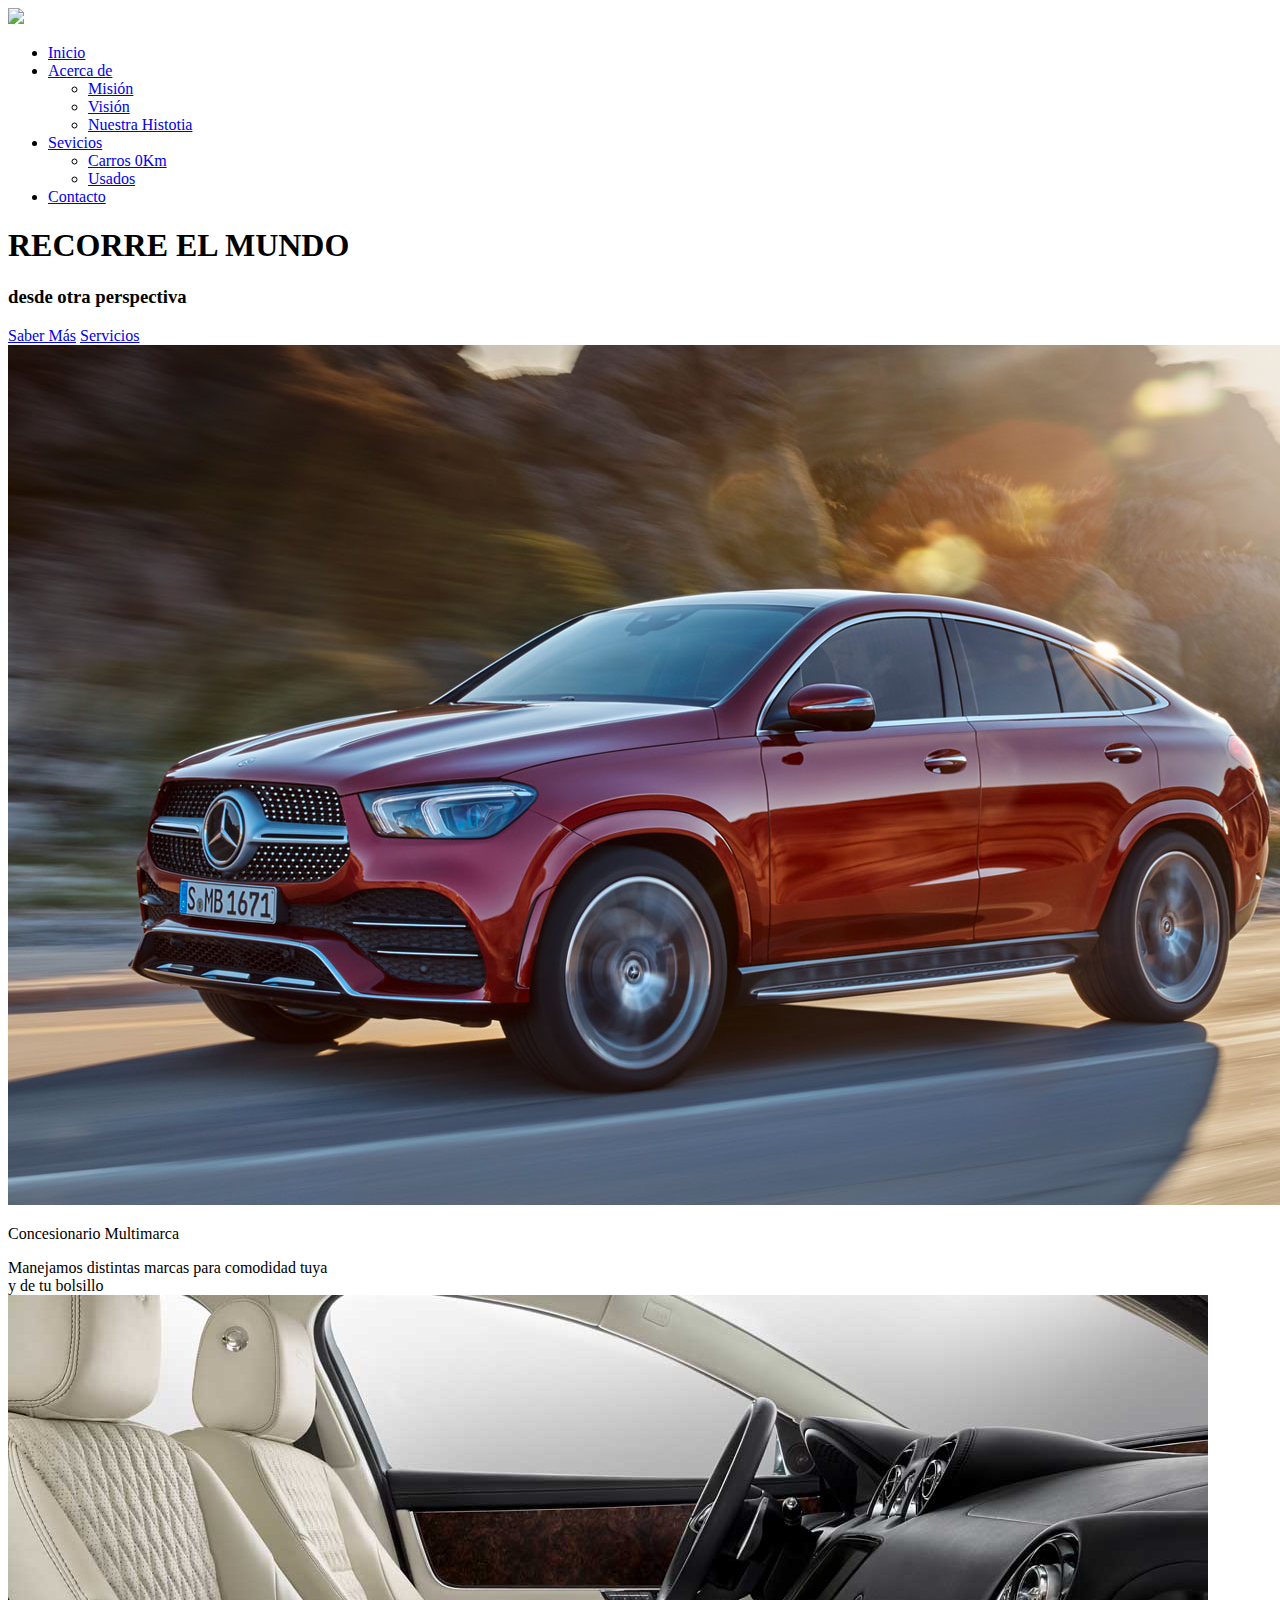
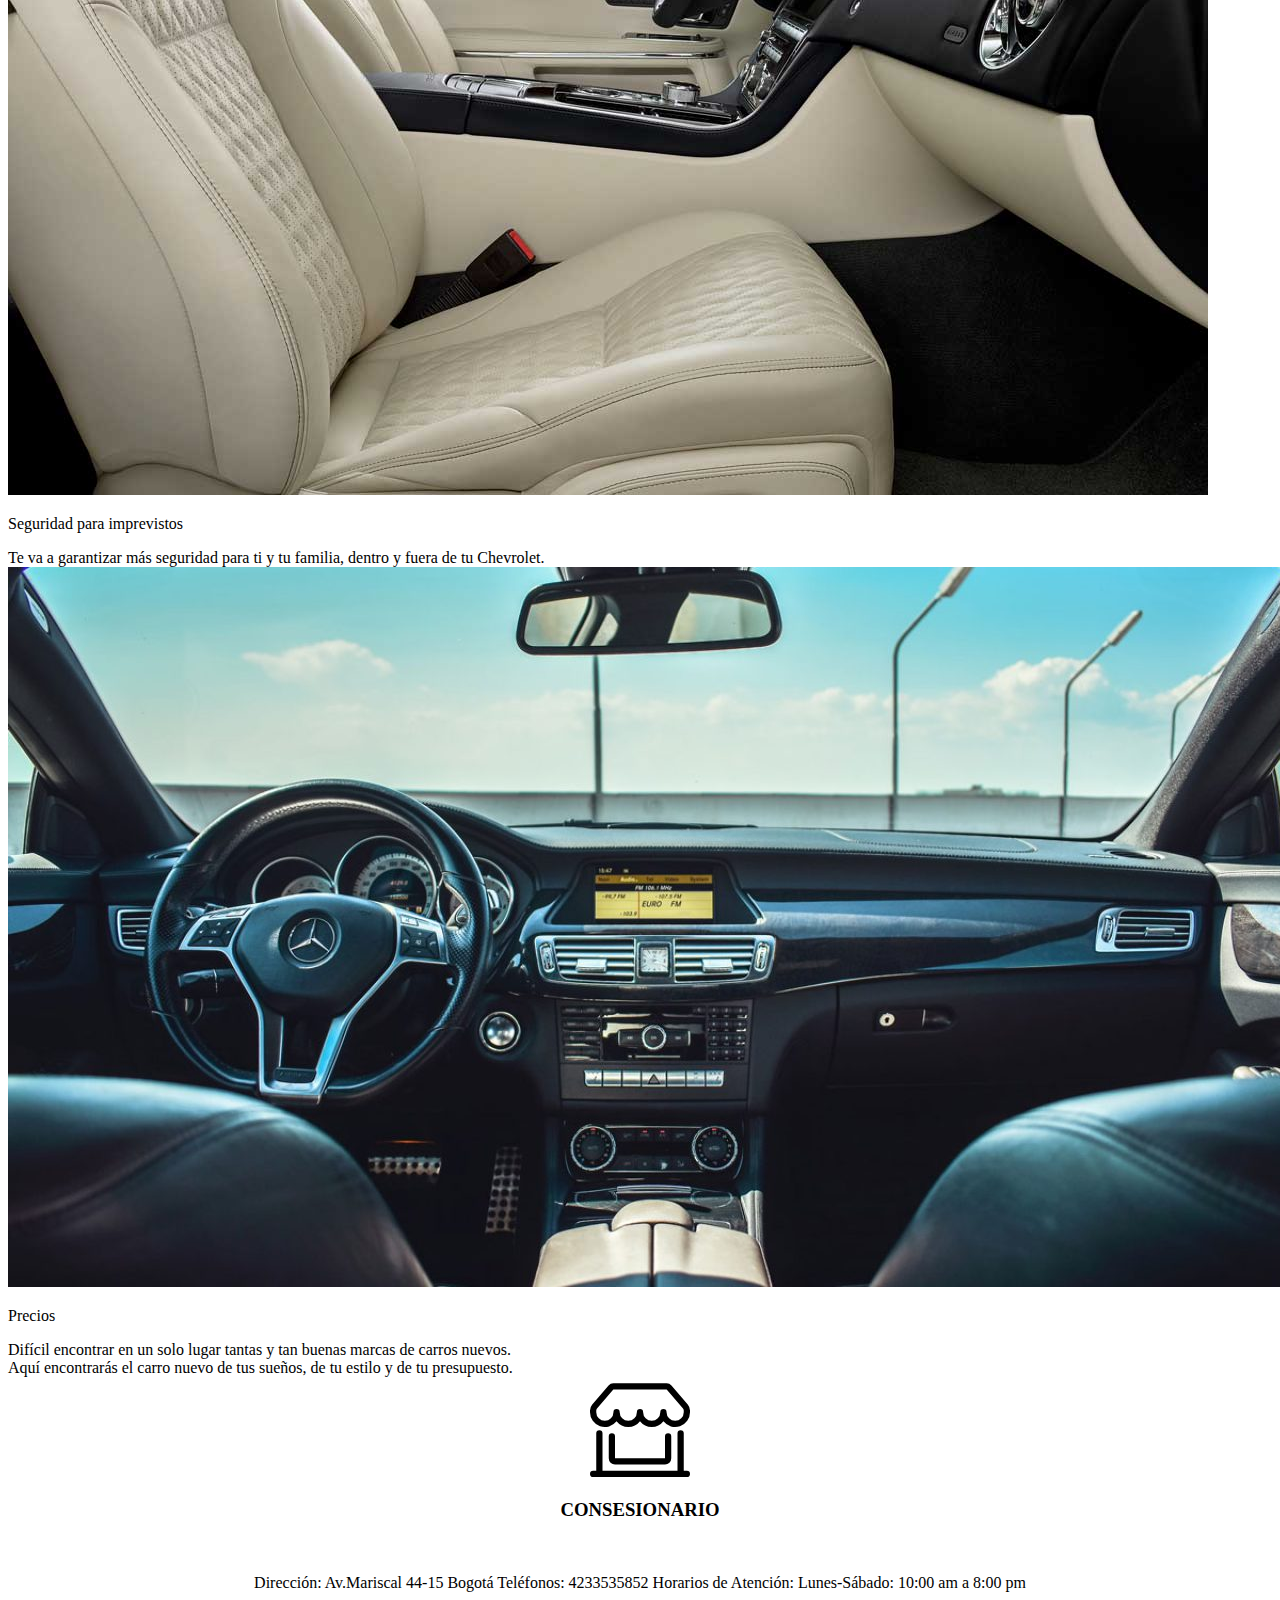
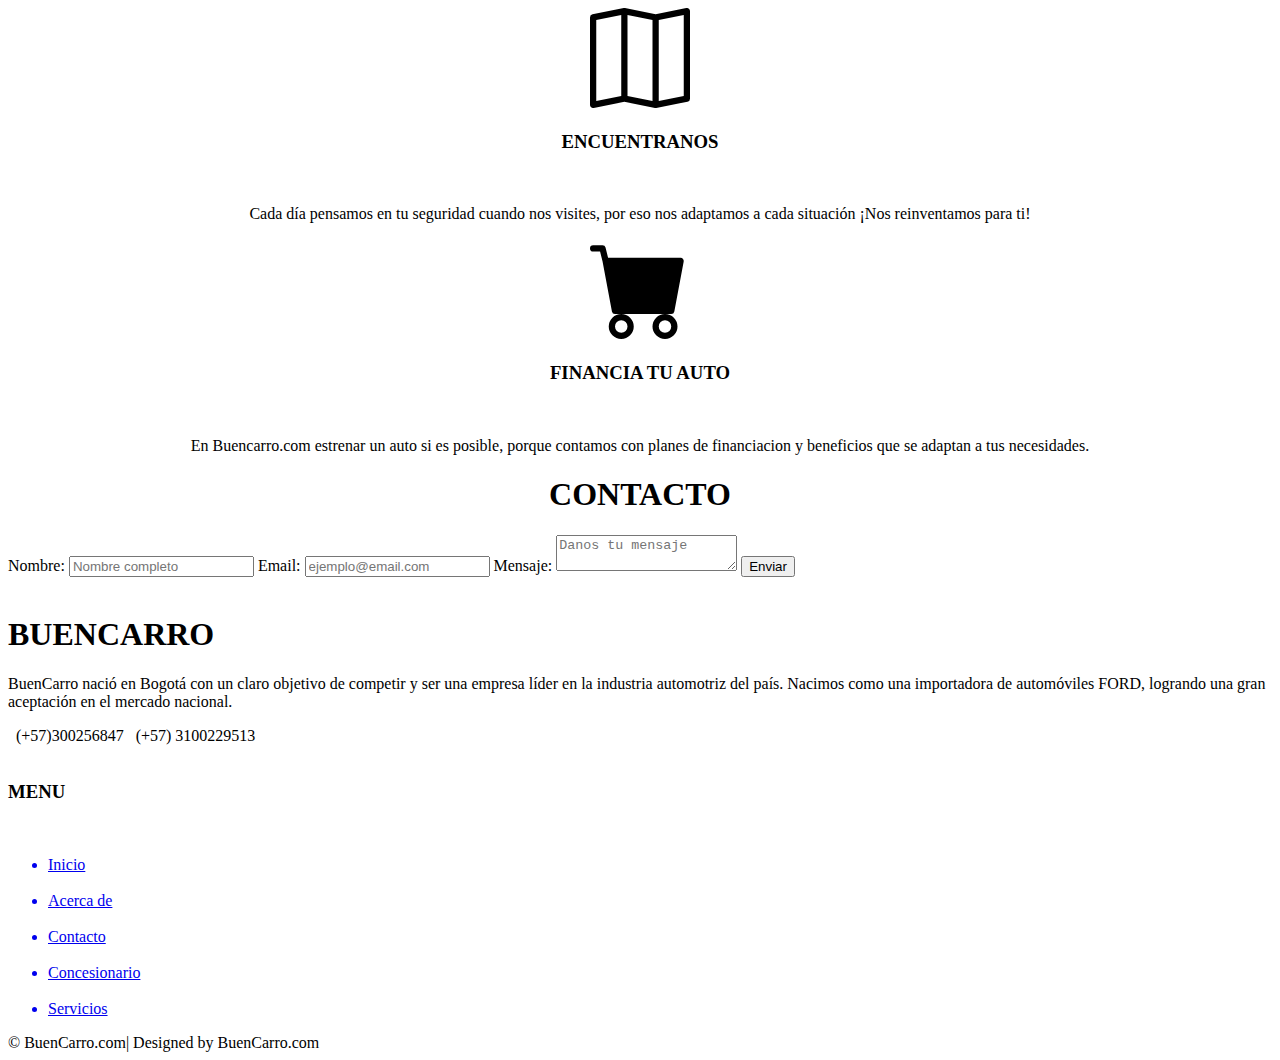
==== index.html @ 94c4395f "buen" ====
<!DOCTYPE html>
<html>
    <head>
        <link rel="icon" type="image/x-icon" href="../Taller-bellpi/assents/car1_83961.ico">
        <title>Buen Carro</title>
        <link rel="stylesheet" type="text/css" href="../Taller-bellpi/css/styles.css">
        <meta name="viewport" content="width=device-width, initial-scale=1, shrink-to-fit=no">
        <link rel="stylesheet" href="https://stackpath.bootstrapcdn.com/bootstrap/4.5.3/css/bootstrap.min.css" integrity="sha384-TX8t27EcRE3e/ihU7zmQxVncDAy5uIKz4rEkgIXeMed4M0jlfIDPvg6uqKI2xXr2" crossorigin="anonymous">
        <link rel="stylesheet" href="https://pro.fontawesome.com/releases/v5.10.0/css/all.css" integrity="sha384-AYmEC3Yw5cVb3ZcuHtOA93w35dYTsvhLPVnYs9eStHfGJvOvKxVfELGroGkvsg+p" crossorigin="anonymous"/>

    </head>
    <body>

        <header>
        <div class="menu-bar">
            <div class="logo">
                <a href="Index.com"></a><img src="../Taller-bellpi/assents/logo.png">
 
              
            </div>
         <ul>
            <li><a href="Index.html"><i class="fab fa-accusoft"></i>Inicio</a>
            <li><a href="../Taller-bellpi/assents/Acercade.html"><i class="fas fa-address-card"></i> Acerca de</a>
                <div class="sub-menu-1">
                    <ul>
                        <li><a href="#">Misión</a></li>
                        <li><a href="#">Visión</a></li>
                        <li><a href="#">Nuestra Histotia</a></li>
                    </ul>
                </div>
            </li>
            <li><a href="../Taller-bellpi/assents/Servicios.html"><i class="far fa-car-bus"></i>Sevicios</a>
                <div class="sub-menu-1">
                    <ul>
                        <li><a href="#">Carros 0Km</a></li>
                        <li><a href="#">Usados</a></li>
                    </ul>
                </div>
            </li>

            <li><a href="#"><i class="fas fa-phone"></i>Contacto</a></li>
            

    </div>
    <div class="title">
        <h1>RECORRE EL MUNDO</h1>
    </div>
    <div class="title2">
        <h3>desde otra perspectiva</h3>
    </div>

    <div class="button">
        <a href="../Taller-bellpi/assents/Acercade.html" class="btn">Saber Más</a>
        <a href="../Taller-bellpi/assents/Servicios.html" class="btn">Servicios</a>
    </div>
        </header>
<!---servicios-->


<div class="contenedor">
    <div class="contenedor-cards">            
      <div class="contenedor-card-item">
            <div class="contenedor-card-item-wrapper">
                
              <img src="assents/img/mercedez.jpg" alt="">
              <div class="contenedor-info">
                    <div class="info">
                      <p class="titulo">Concesionario Multimarca</p>
                      <span class="categoria">Manejamos distintas marcas para comodidad tuya<br> y de tu bolsillo</span>
                    </div>
                    <div class="fondo"></div>
              </div>
            </div>
      </div>
      <div class="contenedor-card-item">
            <div class="contenedor-card-item-wrapper">
              <img src="assents/img/jaguar-xj-50-2018-9.jpg" alt="">
              <div class="contenedor-info">
                    <div class="info">
                      <p class="titulo">Seguridad para imprevistos</p>
                      <span class="categoria">Te va a garantizar más seguridad para ti y tu familia, dentro y fuera de tu Chevrolet.</span>
                    </div>
                    <div class="fondo"></div>
              </div>
            </div>
      </div>
      <div class="contenedor-card-item">
            <div class="contenedor-card-item-wrapper">
              <img src="assents/img/auto.jpg" alt="">
              <div class="contenedor-info">
                    <div class="info">
                      <p class="titulo">Precios</p>
                      <span class="categoria">Difícil encontrar en un solo lugar tantas y tan buenas marcas de carros nuevos. <br>Aquí encontrarás el carro nuevo de tus sueños, de tu estilo y de tu presupuesto.</span>
                    </div>
                    <div class="fondo"></div>
              </div>
            </div>
      </div>
     
     </div>
</div>
<!--servicios-->
<div align="center"class="card2">
    <div class="card text" style="width: 100;">
       
        <svg width="100" height="100"  viewBox="0 0 16 16" class="bi bi-shop-window" fill="currentColor" xmlns="http://www.w3.org/2000/svg">
            <path fill-rule="evenodd" d="M2.97 1.35A1 1 0 0 1 3.73 1h8.54a1 1 0 0 1 .76.35l2.609 3.044A1.5 1.5 0 0 1 16 5.37v.255a2.375 2.375 0 0 1-4.25 1.458A2.371 2.371 0 0 1 9.875 8 2.37 2.37 0 0 1 8 7.083 2.37 2.37 0 0 1 6.125 8a2.37 2.37 0 0 1-1.875-.917A2.375 2.375 0 0 1 0 5.625V5.37a1.5 1.5 0 0 1 .361-.976l2.61-3.045zm1.78 4.275a1.375 1.375 0 0 0 2.75 0 .5.5 0 0 1 1 0 1.375 1.375 0 0 0 2.75 0 .5.5 0 0 1 1 0 1.375 1.375 0 1 0 2.75 0V5.37a.5.5 0 0 0-.12-.325L12.27 2H3.73L1.12 5.045A.5.5 0 0 0 1 5.37v.255a1.375 1.375 0 0 0 2.75 0 .5.5 0 0 1 1 0zM1.5 8.5A.5.5 0 0 1 2 9v6h12V9a.5.5 0 0 1 1 0v6h.5a.5.5 0 0 1 0 1H.5a.5.5 0 0 1 0-1H1V9a.5.5 0 0 1 .5-.5zm2 .5a.5.5 0 0 1 .5.5V13h8V9.5a.5.5 0 0 1 1 0V13a1 1 0 0 1-1 1H4a1 1 0 0 1-1-1V9.5a.5.5 0 0 1 .5-.5z" 
            rect width="100%" height="100%" />
           
          </svg>
          <h3>CONSESIONARIO</h3>
          <BR>
          <p>
            Dirección: Av.Mariscal 44-15 Bogotá
            Teléfonos: 4233535852
            Horarios de Atención: Lunes-Sábado: 10:00 am a 8:00 pm </p>
    </div>
  </div>
  
  <div align="center"class="card2">
    <div class="card text-center" style="width: 100;">
          <svg width="100" height="100" viewBox="0 0 16 16" class="bi bi-map" fill="currentColor" xmlns="http://www.w3.org/2000/svg">
            <path fill-rule="evenodd" d="M15.817.113A.5.5 0 0 1 16 .5v14a.5.5 0 0 1-.402.49l-5 1a.502.502 0 0 1-.196 0L5.5 15.01l-4.902.98A.5.5 0 0 1 0 15.5v-14a.5.5 0 0 1 .402-.49l5-1a.5.5 0 0 1 .196 0L10.5.99l4.902-.98a.5.5 0 0 1 .415.103zM10 1.91l-4-.8v12.98l4 .8V1.91zm1 12.98l4-.8V1.11l-4 .8v12.98zm-6-.8V1.11l-4 .8v12.98l4-.8z"/>
          </svg>
          <h3>ENCUENTRANOS</h3>
          <BR>
          <p>Cada día pensamos en tu seguridad cuando nos visites, por eso nos adaptamos a cada situación ¡Nos reinventamos para ti!</p>
    </div>
  </div>
  <div align="center"class="card2">
    <div class="card text-center" style="width: 100;">
       <svg width="100" height="100" viewBox="0 0 16 16" class="bi bi-cart-fill" fill="currentColor" xmlns="http://www.w3.org/2000/svg">
            <path fill-rule="evenodd" d="M0 1.5A.5.5 0 0 1 .5 1H2a.5.5 0 0 1 .485.379L2.89 3H14.5a.5.5 0 0 1 .491.592l-1.5 8A.5.5 0 0 1 13 12H4a.5.5 0 0 1-.491-.408L2.01 3.607 1.61 2H.5a.5.5 0 0 1-.5-.5zM5 12a2 2 0 1 0 0 4 2 2 0 0 0 0-4zm7 0a2 2 0 1 0 0 4 2 2 0 0 0 0-4zm-7 1a1 1 0 1 0 0 2 1 1 0 0 0 0-2zm7 0a1 1 0 1 0 0 2 1 1 0 0 0 0-2z"
            />
          </svg>
          <h3>FINANCIA TU AUTO</h3>
          <BR>
          <p>En Buencarro.com estrenar un auto si es posible, porque contamos con planes de financiacion y beneficios que se adaptan a tus necesidades.</p>
    </div>
  </div>
  <!--Contacto-->
  <h1 align="center">CONTACTO</h1>
  <form>
    <label for="nombre">Nombre:</label>
    <input id="nombre" name="nombre" placeholder="Nombre completo">
    <label for="email">Email:</label>
    <input id="email" name="email" type="email" placeholder="ejemplo@email.com">
    <label for="mensaje">Mensaje:</label>
    <textarea id="mensaje" name="mensaje" placeholder="Danos tu mensaje"></textarea>
    <input id="submit" name="submit" type="submit" value="Enviar">
</form>
<BR>

  <!--Footer-->
<footer>
  <div class="footer">
      <div class="footer-content">
          <div class="footer-section about">
              <h1 class="logo-text"><span>BUEN</span>CARRO</h1>
              <p>
                BuenCarro nació en Bogotá con un claro objetivo de competir y ser una empresa líder en la industria automotriz del país. Nacimos como una importadora de automóviles FORD, logrando una gran aceptación en el mercado nacional.
              </p>
          
              <div class="contact">
                  <span><i class="fas fa-phone"></i>&nbsp; (+57)300256847</span>
   
                  <span> <i class="fas fa-phone"></i>&nbsp; (+57) 3100229513</span>
              
              </div>
              <br>
              <div class="socials">
               <a href="#"><i class="fab fa-facebook-f"></i></a>
                   
               </i></a>
               <a href="#"><i class="fab fa-instagram"></i></a>
               
               <a href="#"><i class="fab fa-twitter"></i> </a>

               <a href="#"><i class="fas fa-map-marked-alt"></i></a>
                   
               
                  
              </div>
             
          </div>
          <div class="footer-section links">
              <h3>MENU</h3>
              <br>
              <ul>
                  <a href="#"><li>Inicio</li>

                  </a>
                  <br>
                  <a href="#"><li>Acerca de </li></a>
                  <br>
                  <a href="#"><li>Contacto</li>
                  </a>
                  <br>
                  <a href="#"><li>Concesionario</li>
                  </a>
                  <br>
                  <a href="#"><li>Servicios</li></a>
              </ul>
          </div>
       


      </div>


      <div class="footer-bottom">
       &copy; BuenCarro.com| Designed by BuenCarro.com
  </div>
</footer>
</body>

    </body>
</html>
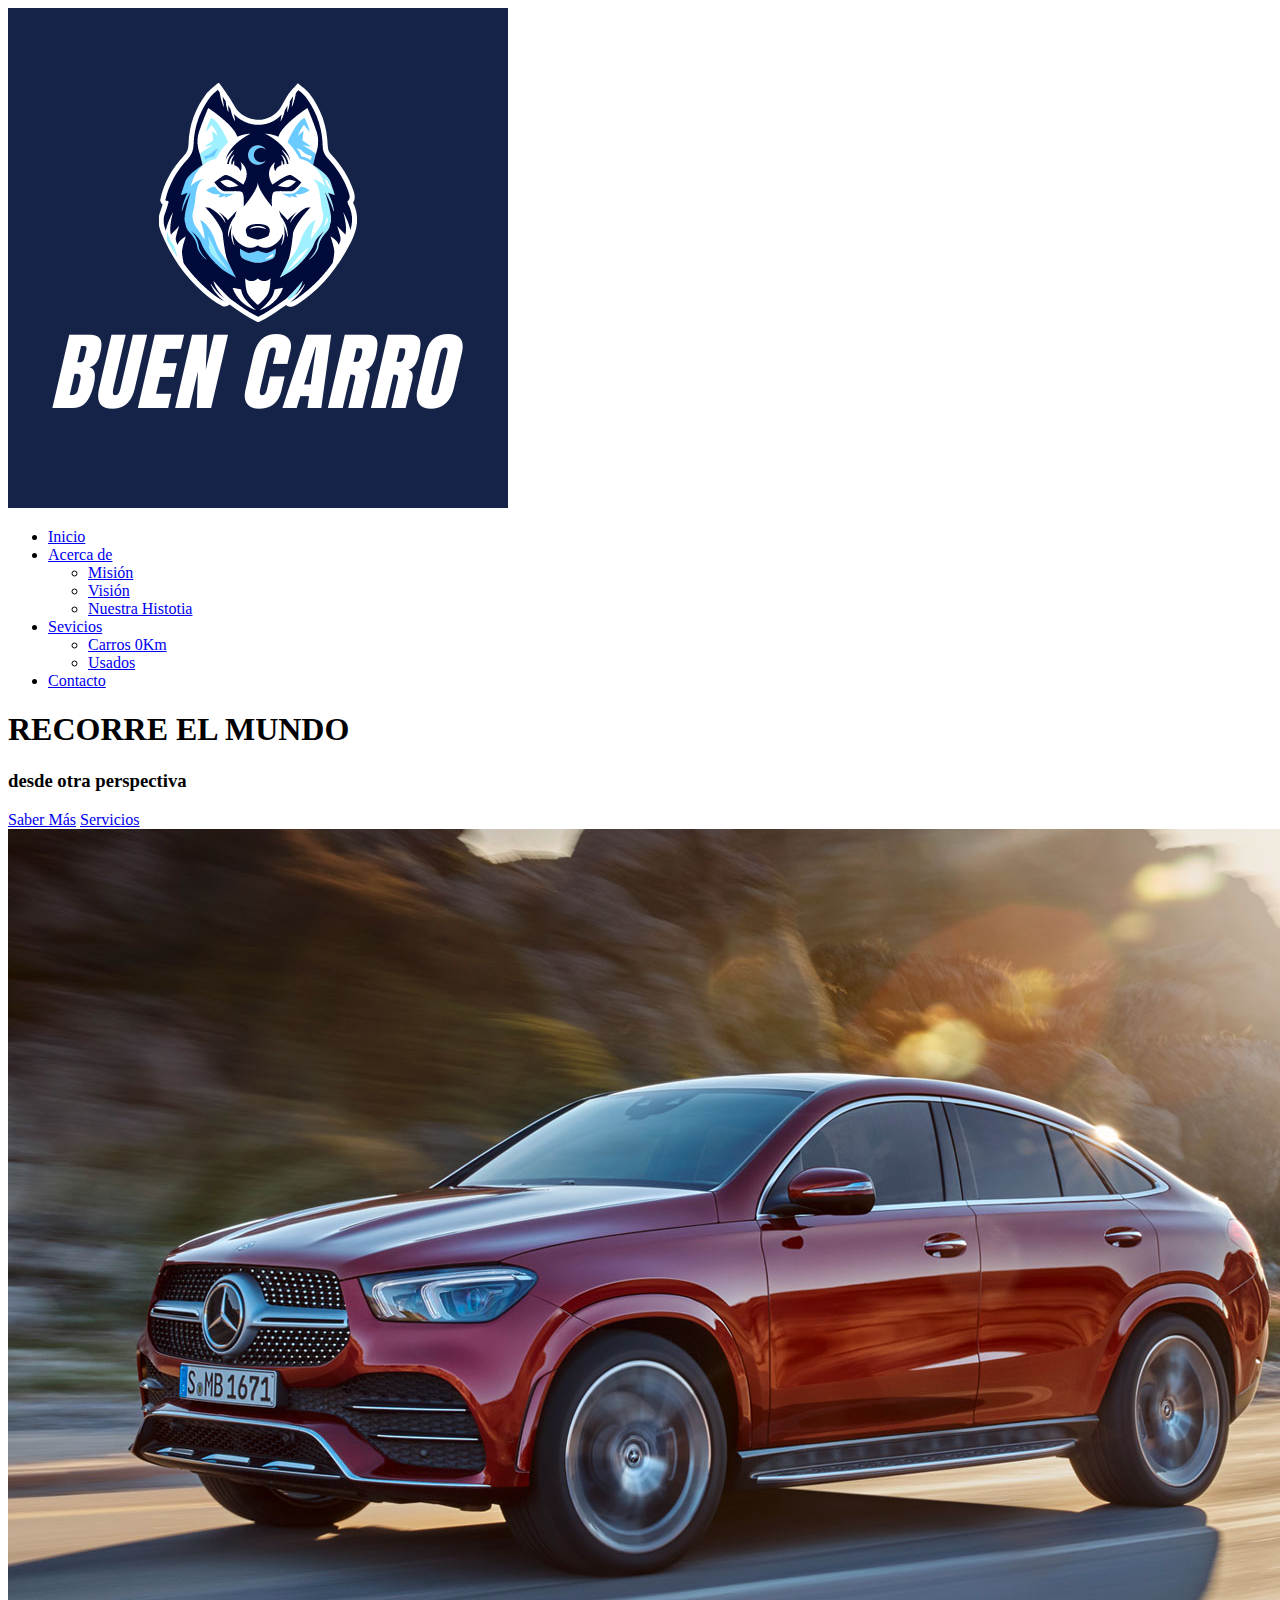
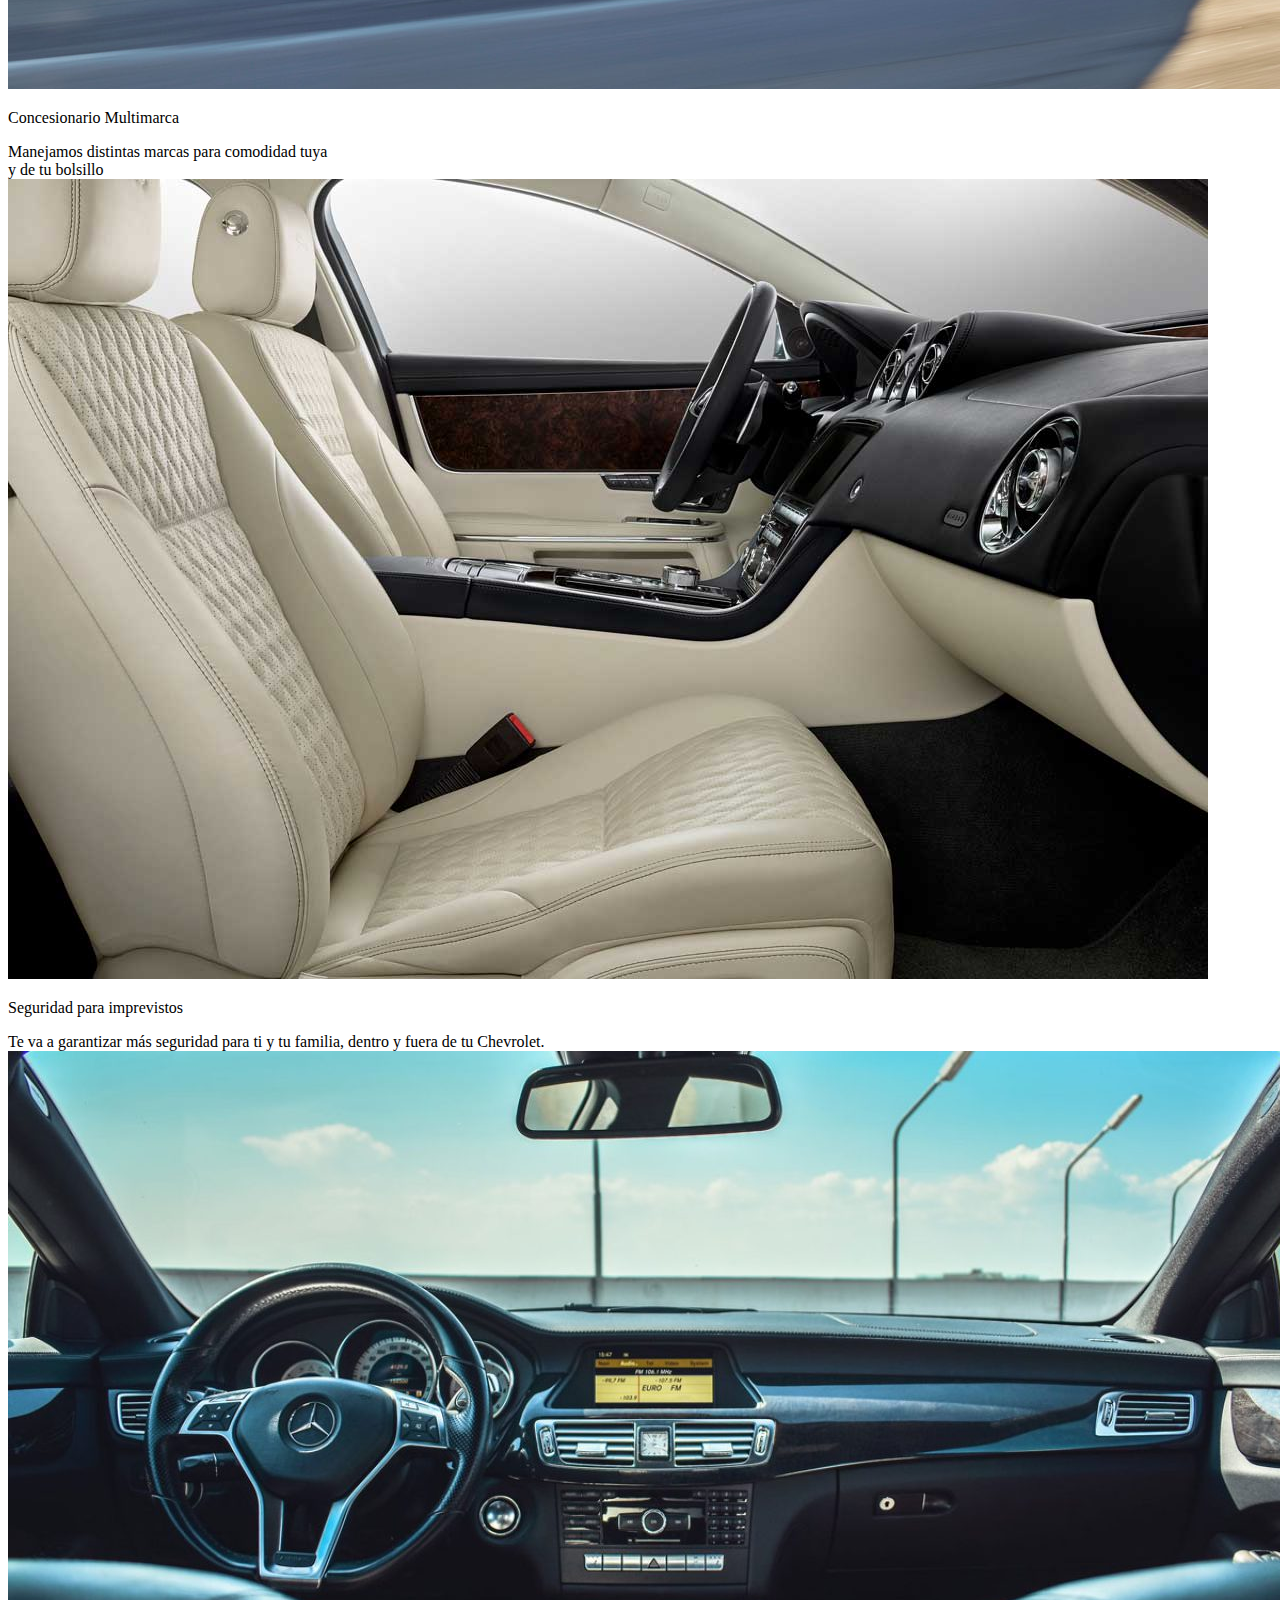
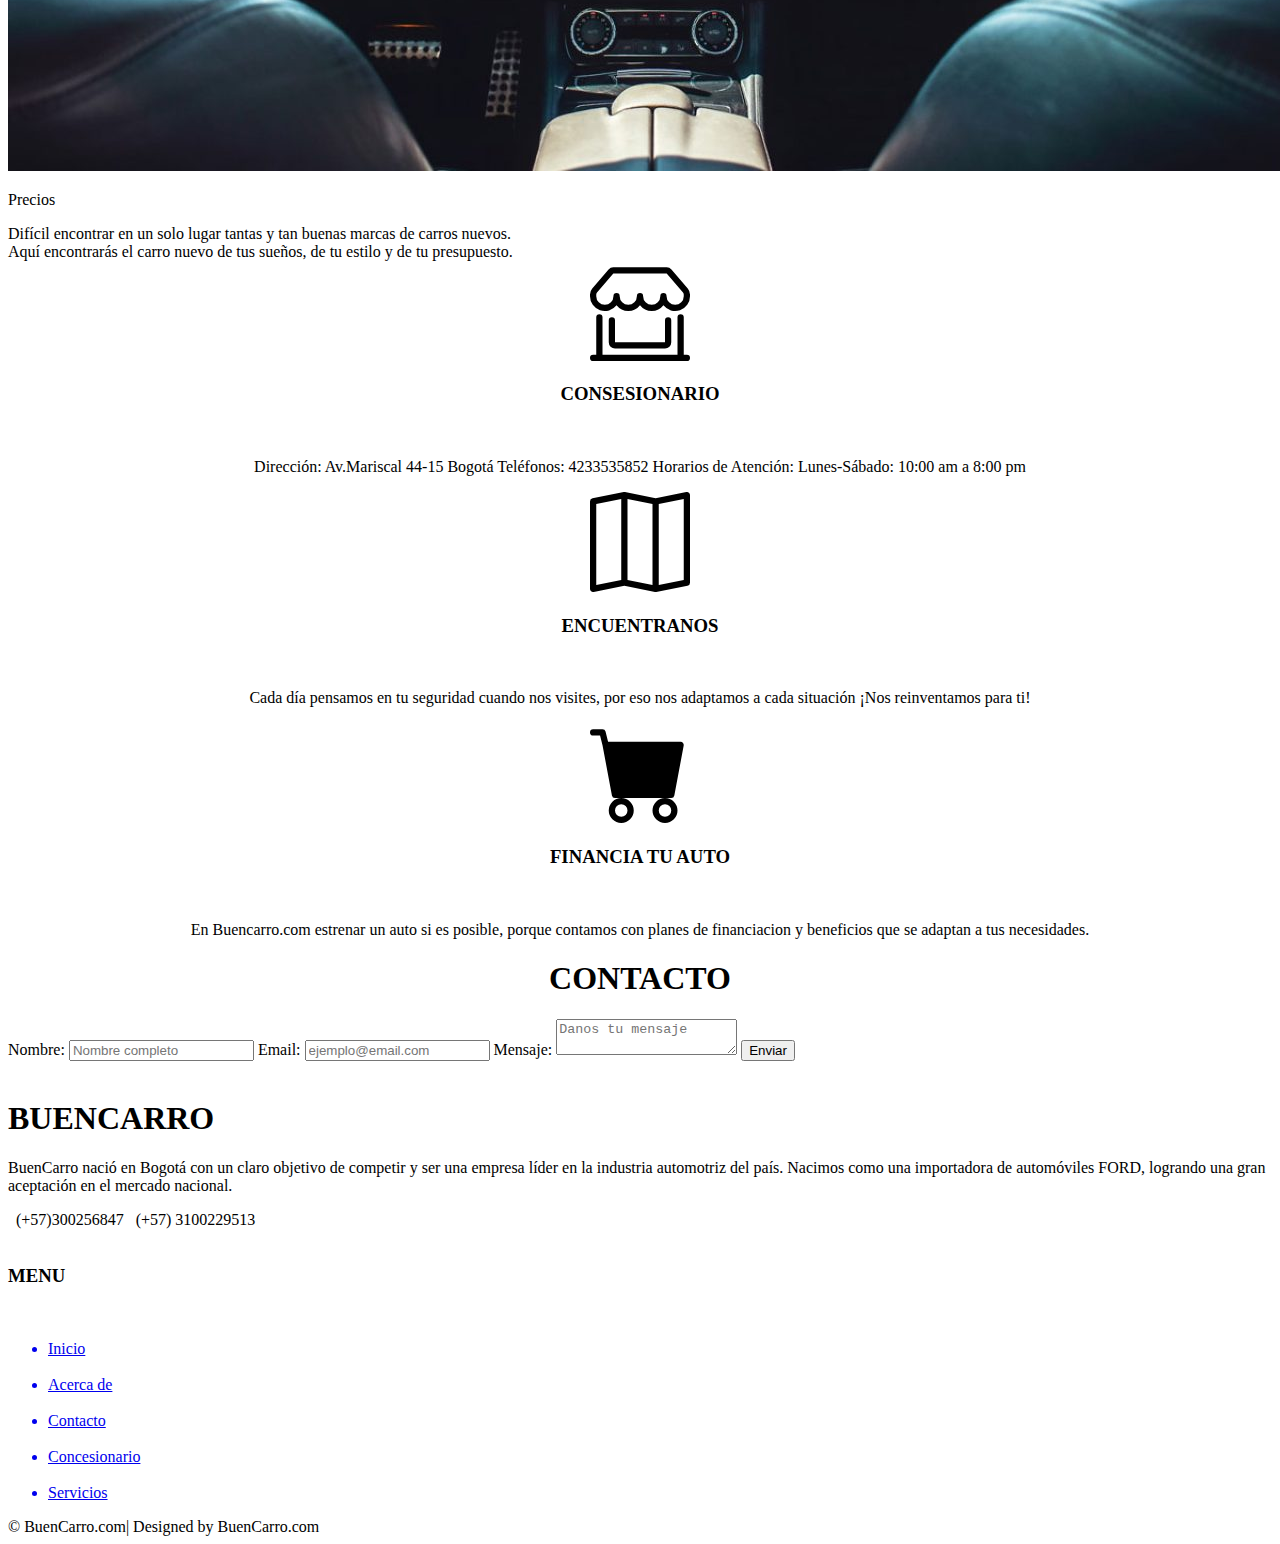
==== commit 510ac404: "Update index.html" ====
--- a/index.html
+++ b/index.html
@@ -1,7 +1,7 @@
 <!DOCTYPE html>
 <html>
     <head>
-        <link rel="icon" type="image/x-icon" href="../Taller-bellpi/assents/car1_83961.ico">
+        <link rel="icon" type="image/x-icon" href="../assents/car1_83961.ico">
         <title>Buen Carro</title>
         <link rel="stylesheet" type="text/css" href="../Taller-bellpi/css/styles.css">
         <meta name="viewport" content="width=device-width, initial-scale=1, shrink-to-fit=no">
@@ -14,13 +14,13 @@
         <header>
         <div class="menu-bar">
             <div class="logo">
-                <a href="Index.com"></a><img src="../Taller-bellpi/assents/logo.png">
+                <a href="Index.com"></a><img src="../assents/logo.png">
  
               
             </div>
          <ul>
             <li><a href="Index.html"><i class="fab fa-accusoft"></i>Inicio</a>
-            <li><a href="../Taller-bellpi/assents/Acercade.html"><i class="fas fa-address-card"></i> Acerca de</a>
+            <li><a href="../assents/Acercade.html"><i class="fas fa-address-card"></i> Acerca de</a>
                 <div class="sub-menu-1">
                     <ul>
                         <li><a href="#">Misión</a></li>
@@ -29,7 +29,7 @@
                     </ul>
                 </div>
             </li>
-            <li><a href="../Taller-bellpi/assents/Servicios.html"><i class="far fa-car-bus"></i>Sevicios</a>
+            <li><a href="../assents/Servicios.html"><i class="far fa-car-bus"></i>Sevicios</a>
                 <div class="sub-menu-1">
                     <ul>
                         <li><a href="#">Carros 0Km</a></li>
@@ -50,8 +50,8 @@
     </div>
 
     <div class="button">
-        <a href="../Taller-bellpi/assents/Acercade.html" class="btn">Saber Más</a>
-        <a href="../Taller-bellpi/assents/Servicios.html" class="btn">Servicios</a>
+        <a href="../assents/Acercade.html" class="btn">Saber Más</a>
+        <a href="../assents/Servicios.html" class="btn">Servicios</a>
     </div>
         </header>
 <!---servicios-->
@@ -215,4 +215,4 @@
 </body>
 
     </body>
-</html>+</html>
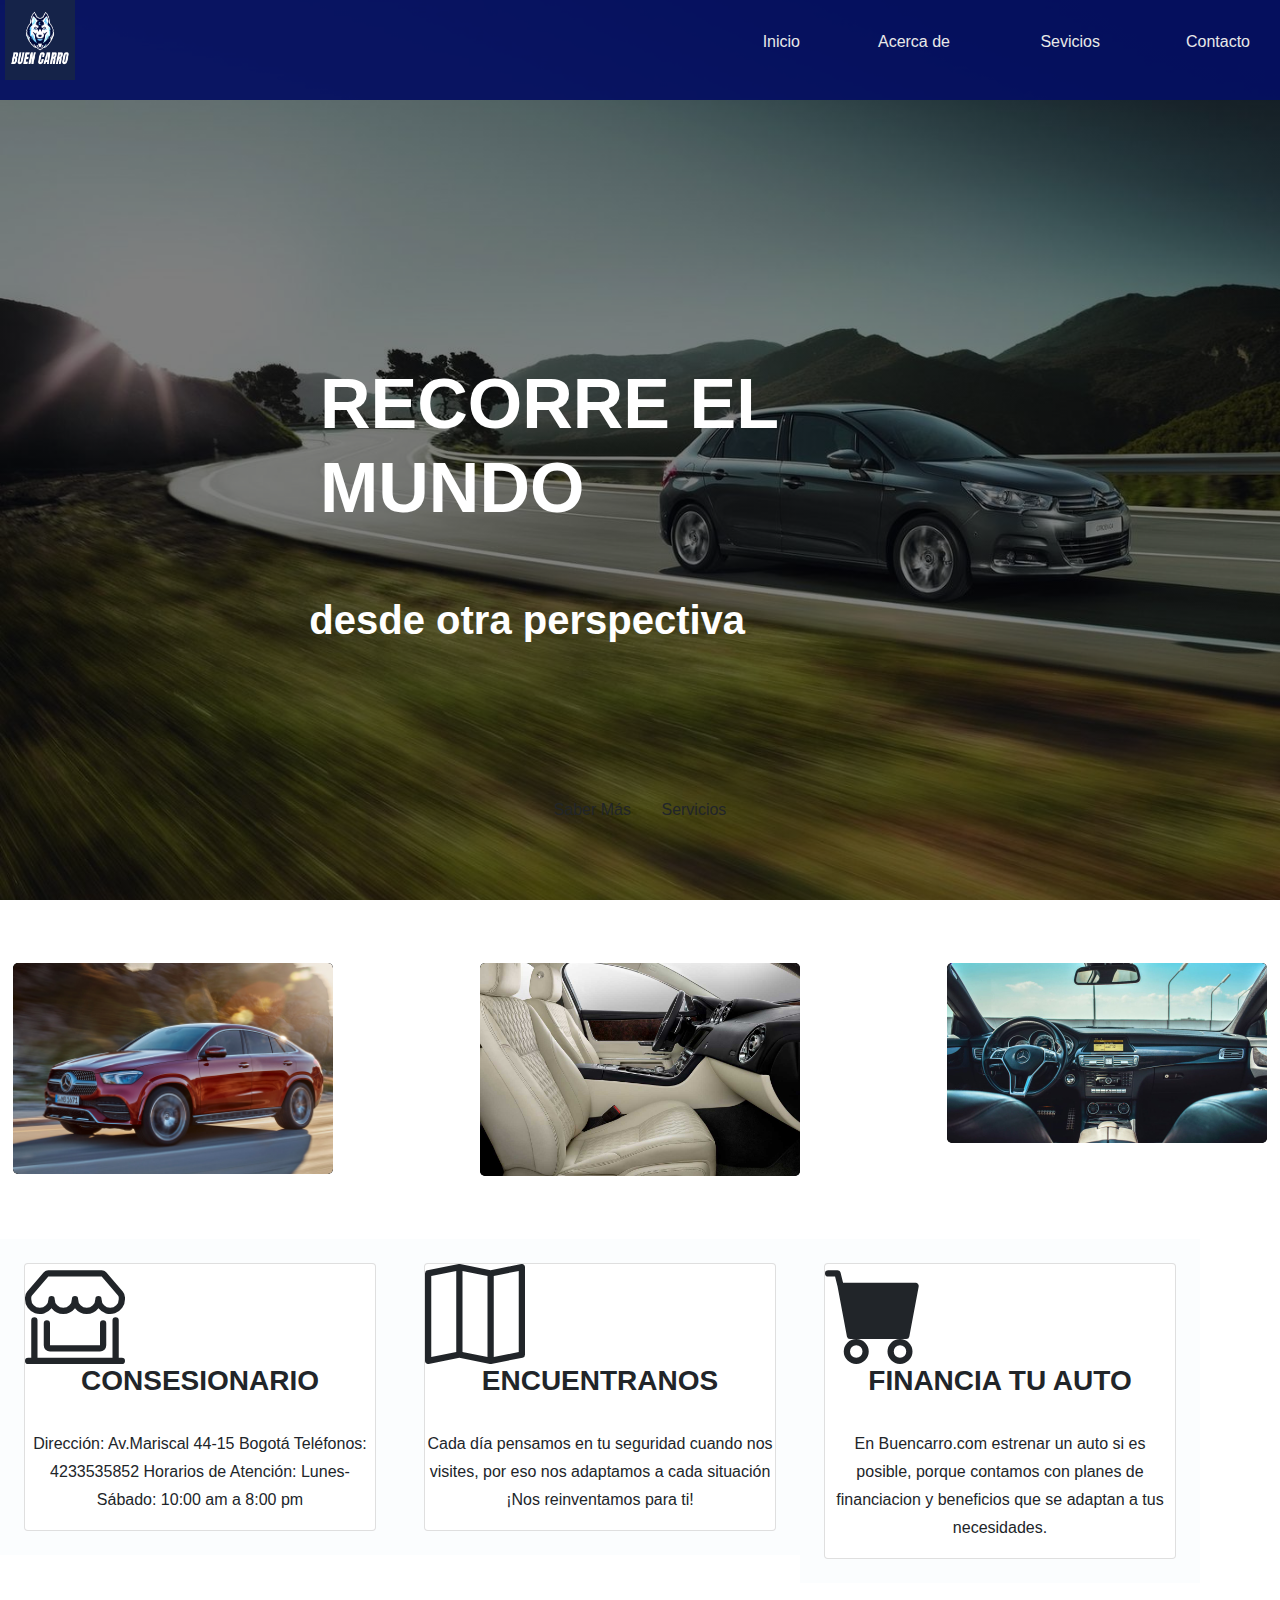
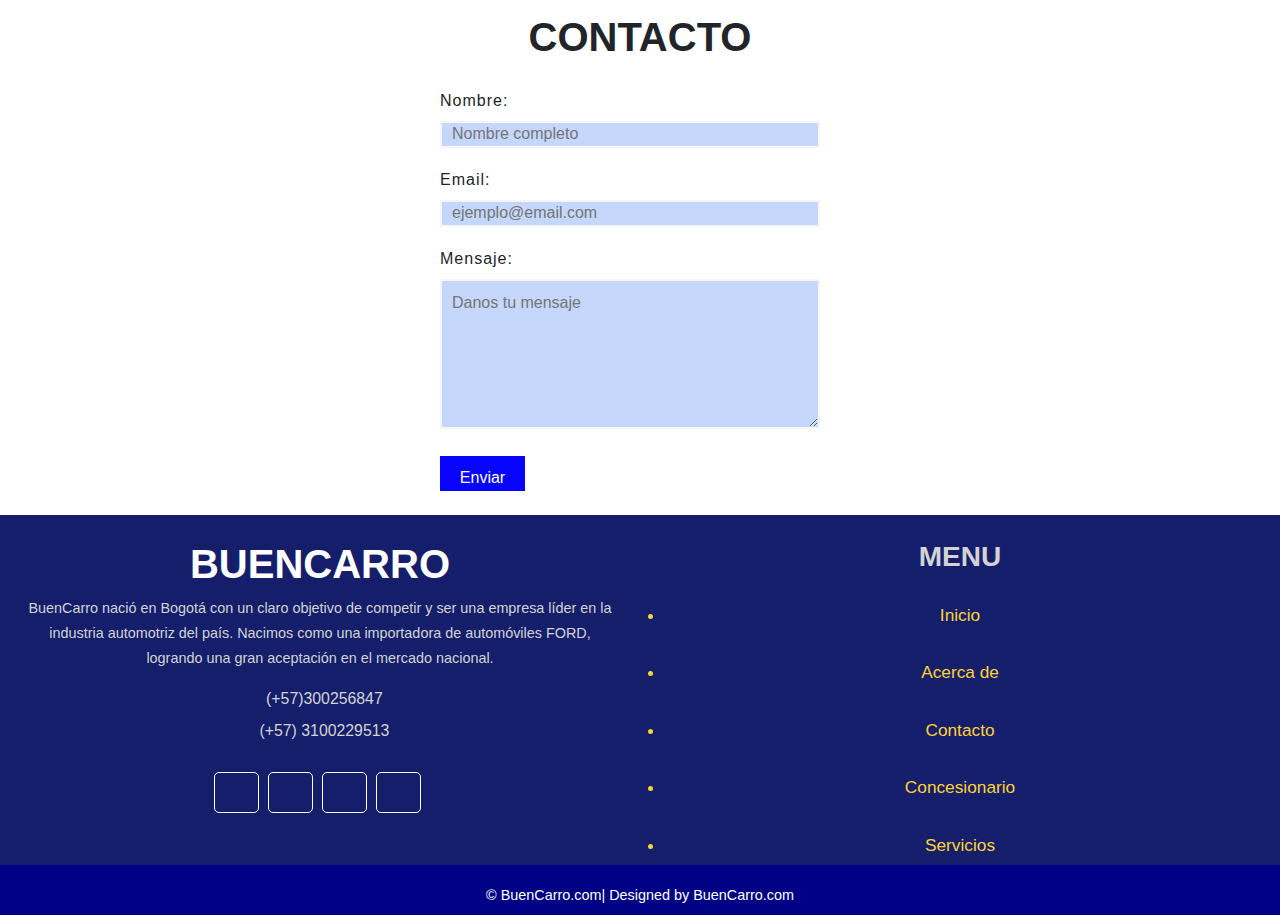
==== commit 1bc395aa: "Update index.html" ====
--- a/index.html
+++ b/index.html
@@ -1,9 +1,9 @@
 <!DOCTYPE html>
 <html>
     <head>
-        <link rel="icon" type="image/x-icon" href="../assents/car1_83961.ico">
+        <link rel="icon" type="image/x-icon" href="assents/car1_83961.ico">
         <title>Buen Carro</title>
-        <link rel="stylesheet" type="text/css" href="../Taller-bellpi/css/styles.css">
+        <link rel="stylesheet" type="text/css" href="css/styles.css">
         <meta name="viewport" content="width=device-width, initial-scale=1, shrink-to-fit=no">
         <link rel="stylesheet" href="https://stackpath.bootstrapcdn.com/bootstrap/4.5.3/css/bootstrap.min.css" integrity="sha384-TX8t27EcRE3e/ihU7zmQxVncDAy5uIKz4rEkgIXeMed4M0jlfIDPvg6uqKI2xXr2" crossorigin="anonymous">
         <link rel="stylesheet" href="https://pro.fontawesome.com/releases/v5.10.0/css/all.css" integrity="sha384-AYmEC3Yw5cVb3ZcuHtOA93w35dYTsvhLPVnYs9eStHfGJvOvKxVfELGroGkvsg+p" crossorigin="anonymous"/>
@@ -14,13 +14,13 @@
         <header>
         <div class="menu-bar">
             <div class="logo">
-                <a href="Index.com"></a><img src="../assents/logo.png">
+                <a href="Index.com"></a><img src="assents/logo.png">
  
               
             </div>
          <ul>
             <li><a href="Index.html"><i class="fab fa-accusoft"></i>Inicio</a>
-            <li><a href="../assents/Acercade.html"><i class="fas fa-address-card"></i> Acerca de</a>
+            <li><a href="assents/Acercade.html"><i class="fas fa-address-card"></i> Acerca de</a>
                 <div class="sub-menu-1">
                     <ul>
                         <li><a href="#">Misión</a></li>
@@ -29,7 +29,7 @@
                     </ul>
                 </div>
             </li>
-            <li><a href="../assents/Servicios.html"><i class="far fa-car-bus"></i>Sevicios</a>
+            <li><a href="assents/Servicios.html"><i class="far fa-car-bus"></i>Sevicios</a>
                 <div class="sub-menu-1">
                     <ul>
                         <li><a href="#">Carros 0Km</a></li>
@@ -50,8 +50,8 @@
     </div>
 
     <div class="button">
-        <a href="../assents/Acercade.html" class="btn">Saber Más</a>
-        <a href="../assents/Servicios.html" class="btn">Servicios</a>
+        <a href="assents/Acercade.html" class="btn">Saber Más</a>
+        <a href="assents/Servicios.html" class="btn">Servicios</a>
     </div>
         </header>
 <!---servicios-->
--- a/css/styles.css
+++ b/css/styles.css
@@ -0,0 +1,10955 @@
+*{
+    padding: 0;
+    margin: 0;
+}
+body{
+    
+    background-size: cover;
+    background-position:center;
+    box-sizing: border-box;
+    font-family:Century Gothic;
+    background-color: lavender;
+}
+.menu-bar{
+    background: rgba(4, 15, 97, 0.938);
+    text-align: right;
+}
+
+.menu-bar ul{
+    display: inline-flex;
+    list-style: none;
+    color:#f7f3f3;
+}
+.menu-bar ul li{
+    width: 120px;
+    margin: 15px;
+    padding: 15px;
+}
+.menu-bar ul li a{
+    text-decoration:none;
+    color: rgb(233, 233, 233);
+}
+.active, .menu-bar ul li:hover
+{
+    background: #6fa3e756;
+    border-radius: 3px;
+}
+.menu-bar .fa 
+{
+    margin-right: 8px;
+}
+.sub-menu-1
+{
+    display:none;
+}
+.menu-bar ul li:hover .sub-menu-1{
+    display: block;
+    position: absolute;
+    background: rgba(25, 13, 78, 0.562);
+    margin-top: 15px;
+    margin-left: -15px;
+}
+.menu-bar ul li:hover .sub-menu-1 ul{
+    display: block;
+    margin: 10px;
+}
+.menu-bar ul li:hover .sub-menu-1 ul li{
+
+    width: 150px;
+    padding: 10px;
+    border-bottom: 1px dotted #fff;
+    background: transparent;
+    border-radius: 0;
+    text-align: left;
+}
+.menu-bar ul li:hover .sub-menu-1 ul li:last-child{
+    border-bottom: none;
+}
+.menu-bar ul li:hover .sub-menu-1 ul li a:hover{
+    color: #0044ff;
+}
+.logo img{
+    float: left;
+    width: 75px;
+    height: 80px;
+    margin-right: 10px;
+    padding-left: 5px;
+
+}
+.redes {
+background: rgba(4, 15, 97, 0.938);
+ text-align: right;
+ list-style: none;
+ color:#f7f3f3;
+ text-align: right;
+ padding-right: 30px;
+ display: block;
+
+}
+header{
+    background-image:linear-gradient(rgba(0,0,0,0.5),rgba(0,0,0,0.5)),url(../assents/img/1.jpg);
+    height: 100vh;
+    background-position: center;
+    background-size: cover;
+}
+.title{
+    position: absolute;
+    top: 50%;
+    left: 50%;
+    transform: translate(-50%,-50%);
+
+}
+.title h1{
+    color: #fff;
+    font-size: 70px;
+}
+
+.title2{
+    position: absolute;
+    top: 70%;
+    left: 48%;
+    transform: translate(-70%,-60%);
+
+}
+.title2 h3{
+    color: #fff;
+    font-size: 40px;
+}
+.button{
+    position: absolute;
+    top: 90%;
+    left: 50%;
+    transform: translate(-50%, -50%);
+}
+
+.btn{
+    border: 1px solid #fff;
+    padding: 10px 30px;
+    color: #fff;
+    text-decoration:none;
+}
+.btn:hover{
+    background-color: #fff;
+    color: #000;
+}
+* {
+    font-family: arial;
+  }
+  
+  .contenedor {
+      position: relative;
+      width: 100%;
+      margin: 0 auto;
+      transition: all 0.3s ease-out;
+      margin-top: 50px;
+      margin-bottom: 20px;
+      display: block;
+  }
+  
+  .contenedor-cards {
+      display: flex;
+      flex-wrap: wrap;
+      justify-content: space-between;
+  }
+  
+  .contenedor-cards .contenedor-card-item {
+      -webkit-box-sizing: border-box;
+      -moz-box-sizing: border-box;
+      -o-box-sizing: border-box;
+      width: 25%;
+      margin: 1%;
+      -webkit-transition: all 0.3s ease-out;
+      -o-transition: all 0.3s ease-out;
+      transition: all 0.3s ease-out;
+      border-radius: 5px;
+      cursor: help;
+  }
+  
+  .contenedor-cards .contenedor-card-item:hover {
+      box-shadow: 0 15px 30px rgba(0,0,0,0.3);
+      -webkit-transform: translateY(-10px);
+      -ms-transform: translateY(-10px);
+      -o-transform: translateY(-10px);
+      transform: translateY(-10px);
+  }
+  
+  .contenedor-card-item-wrapper {
+      overflow: hidden;
+      position: relative !important;
+      background: #000000;
+      border-radius: 5px;
+  }
+  
+  .contenedor-card-item img {
+      max-width: 100%;
+      position: relative;
+      top: 0;
+      -webkit-transition: all 0.3s cubic-bezier(0.645, 0.045, 0.355, 1);
+      transition: all 0.3s cubic-bezier(0.645, 0.045, 0.355, 1);
+      border-radius: 5px;
+  }
+  
+  .contenedor-card-item .contenedor-info {
+      position: absolute;
+      width: 100%;
+      height: 70px;
+      bottom: -70px;
+      -webkit-transition: all 0.5s cubic-bezier(0.645, 0.045, 0.355, 1);
+      transition: all 0.5s cubic-bezier(0.645, 0.045, 0.355, 1);
+  }
+  
+  .contenedor-card-item .contenedor-info .fondo {
+      background: -moz-linear-gradient(top, rgba(0,0,0,0) 0%, rgba(0,0,0,0.73) 53%, rgba(0,0,0,0.88) 100%);
+  background: -webkit-linear-gradient(top, rgba(0,0,0,0) 0%,rgba(0,0,0,0.73) 53%,rgba(0,0,0,0.88) 100%);
+  background: linear-gradient(to bottom, rgba(0,0,0,0) 0%,rgba(0,0,0,0.73) 53%,rgba(0,0,0,0.88) 100%);
+  filter: progid:DXImageTransform.Microsoft.gradient( startColorstr='#00000000', endColorstr='#e0000000',GradientType=0 );
+      width: 100%;
+      height: 100%;
+      position: absolute;
+      top: 0;
+      left: 0;
+  }
+  
+  .contenedor-card-item .contenedor-info .info {
+      color: #fff;
+      position: relative;
+      z-index: 500;
+      padding: 20px 15px;
+  }
+  
+  .contenedor-card-item .contenedor-info .info .titulo {
+    margin: 0;
+    font-size: 20px;
+  }
+  
+  .contenedor-card-item .contenedor-info .info .categoria {
+      display: block;
+      font-size: 10px;
+  }
+  
+  .contenedor-card-item:hover .contenedor-info {
+      bottom: 0;
+  }
+  
+  .contenedor-card-item:hover img {
+      top: -30px;
+      -webkit-transform: rotate(-5deg) scale(2);
+      -ms-transform: rotate(-5deg) scale(2);
+      -o-transform: rotate(-5deg) scale(2);
+      transform: rotate(-5deg) scale(2);
+  }
+  
+  @media screen and (max-width: 900px) {
+      .contenedor-card-item:hover img {
+      top: -30px;
+      -webkit-transform: rotate(-5deg) scale(1.3);
+      -ms-transform: rotate(-5deg) scale(1.3);
+      -o-transform: rotate(-5deg) scale(1.3);
+      transform: rotate(-5deg) scale(1.3);
+    }
+  
+      .contenedor-card-item .contenedor-info {
+          bottom: 0;
+      }
+  }
+  
+  @media screen and (max-width: 767px) {
+      .contenedor {
+          width: 95%;
+      }
+  
+      .contenedor-cards .contenedor-card-item {
+          width: 48%;
+          margin: 1%;
+      }
+  }
+  
+  @media screen and (max-width: 550px) {
+    .contenedor-cards .contenedor-card-item {
+      width: 60%;
+      margin: 10px auto;
+    }
+  }
+  
+  @media screen and (max-width: 480px) {
+      .contenedor {
+          width: 90%;
+      }
+    
+    .contenedor-cards .contenedor-card-item {
+      width: 90%;
+    }
+  }
+  
+  @media screen and (max-width: 400px) {
+      .contenedor {
+          width: 100%;
+      }
+  }
+  
+
+.card2{
+    width: 400px;
+    margin: 30px auto;
+    padding: 24px;
+    float: left;
+    background-color: #f6fbfc73;
+    
+}
+
+label {
+    display:block;
+    margin-top:20px;
+    letter-spacing:1px;
+}
+ 
+.principal {
+    display:block;
+    margin:0 auto;
+    width:510px;
+    color: #fdfdfdbe;
+    font-family:Arial;
+    background: white;
+
+}
+ 
+form {
+    margin:0 auto;
+    width:400px;
+}
+ 
+input, textarea {
+    width:380px;
+    height:27px;
+    background:#0054f03a;
+    border:2px solid #f6f6f6;
+    padding:10px;
+    margin-top:5px;
+    font-size:15px;
+    color:#ffffff;
+}
+ 
+textarea {
+    height:150px;
+}
+ 
+#submit {
+    width:85px;
+    height:35px;
+    border:none;
+    margin-top:20px;
+    cursor:pointer;
+    background:#0703ff;
+}
+#imagen{
+    background-image:linear-gradient(rgba(0,0,0,0.5),rgba(0,0,0,0.5)),url(../Taller-bellpi/assents/img/3.jpg);
+    height:252px;
+    margin-top:220px;
+}
+
+
+
+.card1{
+    width: 400px;
+    margin: 30px auto;
+    padding: 0px;
+    float: relative;
+    background-color: #f6fbfc73;
+}
+/*FOOTER*/
+.footer{
+    background-color: rgb(4, 15, 97, 0.938);
+    color: #d3d3d3;
+    height: 400px;
+    position: relative;
+}
+.footer .footer-content{
+   
+    height: 350px;
+    display: flex;
+}
+.footer .footer-content .footer-section{
+    flex: 1;
+    padding: 25px;
+    
+}
+.footer .footer-content h1,
+.footer .footer-content h2{
+    color: white;
+}
+.footer .footer-content .about .contact span{
+    display: block;
+    font-size: 1.1em;
+    margin-bottom: 8px;
+}
+.footer .footer-content .about .socials a 
+{
+    border: 1px solid white;
+    width: 45px;
+    height: 41px;
+    padding-top: 5px;
+    margin-right:5px;
+    text-align: center;
+    display: inline-block;
+    font-size:1.3em;
+    border-radius: 5px; 
+    transition: all .3s; 
+}
+.footer .footer-content .about .socials a:hover {
+    border: 1px solid white;
+    color: white;
+    transition: all .3s;
+}
+.footer .footer-content .links ul a{
+    display: block;
+    margin-bottom: 10px;
+    font-size: 1.2em;
+    transition: all .3s; 
+}
+.footer .footer-content .links ul a:hover {
+    color: white;
+    margin-left: 15px;
+    transition: all .3s;
+}
+.footer .footer-content .contact-form .contact-input{
+    background: #272727;
+    color: #bebdbd;
+    margin-bottom: 10px;
+    line-height: 1.5rem;
+    padding: .9rem 1.4rem;
+    border: none;
+}
+.footer .footer-content .contact-form .contact-input:focus{
+    background: #1a1a1a;
+}
+.footer .footer-content .contact-form .contact-btn{
+    float: right;
+}
+.btn-big{
+    padding: .7rem 1.3rem;
+    line-height:1.3rem;
+}
+.footer .footer-bottom{
+    background: #000286;
+    color:#ffffff;
+    height: 50px;
+    width: 100%;
+    text-align: center;
+    position: absolute;
+    bottom: 0px;
+    left: 0px;
+    padding: 20px;
+}
+
+.card3{
+    width: 400px;
+    margin: 30px auto;
+    padding: 0px;
+    float: left;
+    background-color: #f6fbfc4d;
+}
+@charset "UTF-8";
+/*!
+* Start Bootstrap - Agency v6.0.2 (https://startbootstrap.com/template-overviews/agency)
+* Copyright 2013-2020 Start Bootstrap
+* Licensed under MIT (https://github.com/StartBootstrap/startbootstrap-agency/blob/master/LICENSE)
+*/
+/*!
+ * Bootstrap v4.5.0 (https://getbootstrap.com/)
+ * Copyright 2011-2020 The Bootstrap Authors
+ * Copyright 2011-2020 Twitter, Inc.
+ * Licensed under MIT (https://github.com/twbs/bootstrap/blob/master/LICENSE)
+ */
+:root {
+  --blue: #007bff;
+  --indigo: #6610f2;
+  --purple: #6f42c1;
+  --pink: #e83e8c;
+  --red: #dc3545;
+  --orange: #fd7e14;
+  --yellow: #fed136;
+  --green: #28a745;
+  --teal: #20c997;
+  --cyan: #17a2b8;
+  --white: #fff;
+  --gray: #6c757d;
+  --gray-dark: #343a40;
+  --primary: #fed136;
+  --secondary: #6c757d;
+  --success: #28a745;
+  --info: #17a2b8;
+  --warning: #fed136;
+  --danger: #dc3545;
+  --light: #f8f9fa;
+  --dark: #343a40;
+  --breakpoint-xs: 0;
+  --breakpoint-sm: 576px;
+  --breakpoint-md: 768px;
+  --breakpoint-lg: 992px;
+  --breakpoint-xl: 1200px;
+  --font-family-sans-serif: -apple-system, BlinkMacSystemFont, "Segoe UI", Roboto, "Helvetica Neue", Arial, "Noto Sans", sans-serif, "Apple Color Emoji", "Segoe UI Emoji", "Segoe UI Symbol", "Noto Color Emoji";
+  --font-family-monospace: SFMono-Regular, Menlo, Monaco, Consolas, "Liberation Mono", "Courier New", monospace;
+}
+
+*,
+*::before,
+*::after {
+  box-sizing: border-box;
+}
+
+html {
+  font-family: sans-serif;
+  line-height: 1.15;
+  -webkit-text-size-adjust: 100%;
+  -webkit-tap-highlight-color: rgba(0, 0, 0, 0);
+}
+
+article, aside, figcaption, figure, footer, header, hgroup, main, nav, section {
+  display: block;
+}
+
+body {
+  margin: 0;
+  font-family: "Roboto Slab", -apple-system, BlinkMacSystemFont, "Segoe UI", Roboto, "Helvetica Neue", Arial, sans-serif, "Apple Color Emoji", "Segoe UI Emoji", "Segoe UI Symbol", "Noto Color Emoji";
+  font-size: 1rem;
+  font-weight: 400;
+  line-height: 1.5;
+  color: #212529;
+  text-align: left;
+  background-color: #fff;
+}
+
+[tabindex="-1"]:focus:not(:focus-visible) {
+  outline: 0 !important;
+}
+
+hr {
+  box-sizing: content-box;
+  height: 0;
+  overflow: visible;
+}
+
+h1, h2, h3, h4, h5, h6 {
+  margin-top: 0;
+  margin-bottom: 0.5rem;
+}
+
+p {
+  margin-top: 0;
+  margin-bottom: 1rem;
+}
+
+abbr[title],
+abbr[data-original-title] {
+  text-decoration: underline;
+  -webkit-text-decoration: underline dotted;
+          text-decoration: underline dotted;
+  cursor: help;
+  border-bottom: 0;
+  -webkit-text-decoration-skip-ink: none;
+          text-decoration-skip-ink: none;
+}
+
+address {
+  margin-bottom: 1rem;
+  font-style: normal;
+  line-height: inherit;
+}
+
+ol,
+ul,
+dl {
+  margin-top: 0;
+  margin-bottom: 1rem;
+}
+
+ol ol,
+ul ul,
+ol ul,
+ul ol {
+  margin-bottom: 0;
+}
+
+dt {
+  font-weight: 700;
+}
+
+dd {
+  margin-bottom: 0.5rem;
+  margin-left: 0;
+}
+
+blockquote {
+  margin: 0 0 1rem;
+}
+
+b,
+strong {
+  font-weight: bolder;
+}
+
+small {
+  font-size: 80%;
+}
+
+sub,
+sup {
+  position: relative;
+  font-size: 75%;
+  line-height: 0;
+  vertical-align: baseline;
+}
+
+sub {
+  bottom: -0.25em;
+}
+
+sup {
+  top: -0.5em;
+}
+
+a {
+  color: #fed136;
+  text-decoration: none;
+  background-color: transparent;
+}
+a:hover {
+  color: #e6b301;
+  text-decoration: underline;
+}
+
+a:not([href]) {
+  color: inherit;
+  text-decoration: none;
+}
+a:not([href]):hover {
+  color: inherit;
+  text-decoration: none;
+}
+
+pre,
+code,
+kbd,
+samp {
+  font-family: SFMono-Regular, Menlo, Monaco, Consolas, "Liberation Mono", "Courier New", monospace;
+  font-size: 1em;
+}
+
+pre {
+  margin-top: 0;
+  margin-bottom: 1rem;
+  overflow: auto;
+  -ms-overflow-style: scrollbar;
+}
+
+figure {
+  margin: 0 0 1rem;
+}
+
+img {
+  vertical-align: middle;
+  border-style: none;
+}
+
+svg {
+  overflow: hidden;
+  vertical-align: middle;
+}
+
+table {
+  border-collapse: collapse;
+}
+
+caption {
+  padding-top: 0.75rem;
+  padding-bottom: 0.75rem;
+  color: #6c757d;
+  text-align: left;
+  caption-side: bottom;
+}
+
+th {
+  text-align: inherit;
+}
+
+label {
+  display: inline-block;
+  margin-bottom: 0.5rem;
+}
+
+button {
+  border-radius: 0;
+}
+
+button:focus {
+  outline: 1px dotted;
+  outline: 5px auto -webkit-focus-ring-color;
+}
+
+input,
+button,
+select,
+optgroup,
+textarea {
+  margin: 0;
+  font-family: inherit;
+  font-size: inherit;
+  line-height: inherit;
+}
+
+button,
+input {
+  overflow: visible;
+}
+
+button,
+select {
+  text-transform: none;
+}
+
+[role=button] {
+  cursor: pointer;
+}
+
+select {
+  word-wrap: normal;
+}
+
+button,
+[type=button],
+[type=reset],
+[type=submit] {
+  -webkit-appearance: button;
+}
+
+button:not(:disabled),
+[type=button]:not(:disabled),
+[type=reset]:not(:disabled),
+[type=submit]:not(:disabled) {
+  cursor: pointer;
+}
+
+button::-moz-focus-inner,
+[type=button]::-moz-focus-inner,
+[type=reset]::-moz-focus-inner,
+[type=submit]::-moz-focus-inner {
+  padding: 0;
+  border-style: none;
+}
+
+input[type=radio],
+input[type=checkbox] {
+  box-sizing: border-box;
+  padding: 0;
+}
+
+textarea {
+  overflow: auto;
+  resize: vertical;
+}
+
+fieldset {
+  min-width: 0;
+  padding: 0;
+  margin: 0;
+  border: 0;
+}
+
+legend {
+  display: block;
+  width: 100%;
+  max-width: 100%;
+  padding: 0;
+  margin-bottom: 0.5rem;
+  font-size: 1.5rem;
+  line-height: inherit;
+  color: inherit;
+  white-space: normal;
+}
+
+progress {
+  vertical-align: baseline;
+}
+
+[type=number]::-webkit-inner-spin-button,
+[type=number]::-webkit-outer-spin-button {
+  height: auto;
+}
+
+[type=search] {
+  outline-offset: -2px;
+  -webkit-appearance: none;
+}
+
+[type=search]::-webkit-search-decoration {
+  -webkit-appearance: none;
+}
+
+::-webkit-file-upload-button {
+  font: inherit;
+  -webkit-appearance: button;
+}
+
+output {
+  display: inline-block;
+}
+
+summary {
+  display: list-item;
+  cursor: pointer;
+}
+
+template {
+  display: none;
+}
+
+[hidden] {
+  display: none !important;
+}
+
+h1, h2, h3, h4, h5, h6,
+.h1, .h2, .h3, .h4, .h5, .h6 {
+  margin-bottom: 0.5rem;
+  font-family: "Montserrat", -apple-system, BlinkMacSystemFont, "Segoe UI", Roboto, "Helvetica Neue", Arial, sans-serif, "Apple Color Emoji", "Segoe UI Emoji", "Segoe UI Symbol", "Noto Color Emoji";
+  font-weight: 700;
+  line-height: 1.2;
+}
+
+h1, .h1 {
+  font-size: 2.5rem;
+}
+
+h2, .h2 {
+  font-size: 2rem;
+}
+
+h3, .h3 {
+  font-size: 1.75rem;
+}
+
+h4, .h4 {
+  font-size: 1.5rem;
+}
+
+h5, .h5 {
+  font-size: 1.25rem;
+}
+
+h6, .h6 {
+  font-size: 1rem;
+}
+
+.lead {
+  font-size: 1.25rem;
+  font-weight: 300;
+}
+
+.display-1 {
+  font-size: 6rem;
+  font-weight: 300;
+  line-height: 1.2;
+}
+
+.display-2 {
+  font-size: 5.5rem;
+  font-weight: 300;
+  line-height: 1.2;
+}
+
+.display-3 {
+  font-size: 4.5rem;
+  font-weight: 300;
+  line-height: 1.2;
+}
+
+.display-4 {
+  font-size: 3.5rem;
+  font-weight: 300;
+  line-height: 1.2;
+}
+
+hr {
+  margin-top: 1rem;
+  margin-bottom: 1rem;
+  border: 0;
+  border-top: 1px solid rgba(0, 0, 0, 0.1);
+}
+
+small,
+.small {
+  font-size: 80%;
+  font-weight: 400;
+}
+
+mark,
+.mark {
+  padding: 0.2em;
+  background-color: #fcf8e3;
+}
+
+.list-unstyled {
+  padding-left: 0;
+  list-style: none;
+}
+
+.list-inline {
+  padding-left: 0;
+  list-style: none;
+}
+
+.list-inline-item {
+  display: inline-block;
+}
+.list-inline-item:not(:last-child) {
+  margin-right: 0.5rem;
+}
+
+.initialism {
+  font-size: 90%;
+  text-transform: uppercase;
+}
+
+.blockquote {
+  margin-bottom: 1rem;
+  font-size: 1.25rem;
+}
+
+.blockquote-footer {
+  display: block;
+  font-size: 80%;
+  color: #6c757d;
+}
+.blockquote-footer::before {
+  content: "— ";
+}
+
+.img-fluid {
+  max-width: 100%;
+  height: auto;
+}
+
+.img-thumbnail {
+  padding: 0.25rem;
+  background-color: #fff;
+  border: 1px solid #dee2e6;
+  border-radius: 0.25rem;
+  max-width: 100%;
+  height: auto;
+}
+
+.figure {
+  display: inline-block;
+}
+
+.figure-img {
+  margin-bottom: 0.5rem;
+  line-height: 1;
+}
+
+.figure-caption {
+  font-size: 90%;
+  color: #6c757d;
+}
+
+code {
+  font-size: 87.5%;
+  color: #e83e8c;
+  word-wrap: break-word;
+}
+a > code {
+  color: inherit;
+}
+
+kbd {
+  padding: 0.2rem 0.4rem;
+  font-size: 87.5%;
+  color: #fff;
+  background-color: #212529;
+  border-radius: 0.2rem;
+}
+kbd kbd {
+  padding: 0;
+  font-size: 100%;
+  font-weight: 700;
+}
+
+pre {
+  display: block;
+  font-size: 87.5%;
+  color: #212529;
+}
+pre code {
+  font-size: inherit;
+  color: inherit;
+  word-break: normal;
+}
+
+.pre-scrollable {
+  max-height: 340px;
+  overflow-y: scroll;
+}
+
+.container {
+  width: 100%;
+  padding-right: 0.75rem;
+  padding-left: 0.75rem;
+  margin-right: auto;
+  margin-left: auto;
+}
+@media (min-width: 576px) {
+  .container {
+    max-width: 540px;
+  }
+}
+@media (min-width: 768px) {
+  .container {
+    max-width: 720px;
+  }
+}
+@media (min-width: 992px) {
+  .container {
+    max-width: 960px;
+  }
+}
+@media (min-width: 1200px) {
+  .container {
+    max-width: 1140px;
+  }
+}
+
+.container-fluid, .container-xl, .container-lg, .container-md, .container-sm {
+  width: 100%;
+  padding-right: 0.75rem;
+  padding-left: 0.75rem;
+  margin-right: auto;
+  margin-left: auto;
+}
+
+@media (min-width: 576px) {
+  .container-sm, .container {
+    max-width: 540px;
+  }
+}
+@media (min-width: 768px) {
+  .container-md, .container-sm, .container {
+    max-width: 720px;
+  }
+}
+@media (min-width: 992px) {
+  .container-lg, .container-md, .container-sm, .container {
+    max-width: 960px;
+  }
+}
+@media (min-width: 1200px) {
+  .container-xl, .container-lg, .container-md, .container-sm, .container {
+    max-width: 1140px;
+  }
+}
+.row {
+  display: flex;
+  flex-wrap: wrap;
+  margin-right: -0.75rem;
+  margin-left: -0.75rem;
+}
+
+.no-gutters {
+  margin-right: 0;
+  margin-left: 0;
+}
+.no-gutters > .col,
+.no-gutters > [class*=col-] {
+  padding-right: 0;
+  padding-left: 0;
+}
+
+.col-xl,
+.col-xl-auto, .col-xl-12, .col-xl-11, .col-xl-10, .col-xl-9, .col-xl-8, .col-xl-7, .col-xl-6, .col-xl-5, .col-xl-4, .col-xl-3, .col-xl-2, .col-xl-1, .col-lg,
+.col-lg-auto, .col-lg-12, .col-lg-11, .col-lg-10, .col-lg-9, .col-lg-8, .col-lg-7, .col-lg-6, .col-lg-5, .col-lg-4, .col-lg-3, .col-lg-2, .col-lg-1, .col-md,
+.col-md-auto, .col-md-12, .col-md-11, .col-md-10, .col-md-9, .col-md-8, .col-md-7, .col-md-6, .col-md-5, .col-md-4, .col-md-3, .col-md-2, .col-md-1, .col-sm,
+.col-sm-auto, .col-sm-12, .col-sm-11, .col-sm-10, .col-sm-9, .col-sm-8, .col-sm-7, .col-sm-6, .col-sm-5, .col-sm-4, .col-sm-3, .col-sm-2, .col-sm-1, .col,
+.col-auto, .col-12, .col-11, .col-10, .col-9, .col-8, .col-7, .col-6, .col-5, .col-4, .col-3, .col-2, .col-1 {
+  position: relative;
+  width: 100%;
+  padding-right: 0.75rem;
+  padding-left: 0.75rem;
+}
+
+.col {
+  flex-basis: 0;
+  flex-grow: 1;
+  min-width: 0;
+  max-width: 100%;
+}
+
+.row-cols-1 > * {
+  flex: 0 0 100%;
+  max-width: 100%;
+}
+
+.row-cols-2 > * {
+  flex: 0 0 50%;
+  max-width: 50%;
+}
+
+.row-cols-3 > * {
+  flex: 0 0 33.3333333333%;
+  max-width: 33.3333333333%;
+}
+
+.row-cols-4 > * {
+  flex: 0 0 25%;
+  max-width: 25%;
+}
+
+.row-cols-5 > * {
+  flex: 0 0 20%;
+  max-width: 20%;
+}
+
+.row-cols-6 > * {
+  flex: 0 0 16.6666666667%;
+  max-width: 16.6666666667%;
+}
+
+.col-auto {
+  flex: 0 0 auto;
+  width: auto;
+  max-width: 100%;
+}
+
+.col-1 {
+  flex: 0 0 8.3333333333%;
+  max-width: 8.3333333333%;
+}
+
+.col-2 {
+  flex: 0 0 16.6666666667%;
+  max-width: 16.6666666667%;
+}
+
+.col-3 {
+  flex: 0 0 25%;
+  max-width: 25%;
+}
+
+.col-4 {
+  flex: 0 0 33.3333333333%;
+  max-width: 33.3333333333%;
+}
+
+.col-5 {
+  flex: 0 0 41.6666666667%;
+  max-width: 41.6666666667%;
+}
+
+.col-6 {
+  flex: 0 0 50%;
+  max-width: 50%;
+}
+
+.col-7 {
+  flex: 0 0 58.3333333333%;
+  max-width: 58.3333333333%;
+}
+
+.col-8 {
+  flex: 0 0 66.6666666667%;
+  max-width: 66.6666666667%;
+}
+
+.col-9 {
+  flex: 0 0 75%;
+  max-width: 75%;
+}
+
+.col-10 {
+  flex: 0 0 83.3333333333%;
+  max-width: 83.3333333333%;
+}
+
+.col-11 {
+  flex: 0 0 91.6666666667%;
+  max-width: 91.6666666667%;
+}
+
+.col-12 {
+  flex: 0 0 100%;
+  max-width: 100%;
+}
+
+.order-first {
+  order: -1;
+}
+
+.order-last {
+  order: 13;
+}
+
+.order-0 {
+  order: 0;
+}
+
+.order-1 {
+  order: 1;
+}
+
+.order-2 {
+  order: 2;
+}
+
+.order-3 {
+  order: 3;
+}
+
+.order-4 {
+  order: 4;
+}
+
+.order-5 {
+  order: 5;
+}
+
+.order-6 {
+  order: 6;
+}
+
+.order-7 {
+  order: 7;
+}
+
+.order-8 {
+  order: 8;
+}
+
+.order-9 {
+  order: 9;
+}
+
+.order-10 {
+  order: 10;
+}
+
+.order-11 {
+  order: 11;
+}
+
+.order-12 {
+  order: 12;
+}
+
+.offset-1 {
+  margin-left: 8.3333333333%;
+}
+
+.offset-2 {
+  margin-left: 16.6666666667%;
+}
+
+.offset-3 {
+  margin-left: 25%;
+}
+
+.offset-4 {
+  margin-left: 33.3333333333%;
+}
+
+.offset-5 {
+  margin-left: 41.6666666667%;
+}
+
+.offset-6 {
+  margin-left: 50%;
+}
+
+.offset-7 {
+  margin-left: 58.3333333333%;
+}
+
+.offset-8 {
+  margin-left: 66.6666666667%;
+}
+
+.offset-9 {
+  margin-left: 75%;
+}
+
+.offset-10 {
+  margin-left: 83.3333333333%;
+}
+
+.offset-11 {
+  margin-left: 91.6666666667%;
+}
+
+@media (min-width: 576px) {
+  .col-sm {
+    flex-basis: 0;
+    flex-grow: 1;
+    min-width: 0;
+    max-width: 100%;
+  }
+
+  .row-cols-sm-1 > * {
+    flex: 0 0 100%;
+    max-width: 100%;
+  }
+
+  .row-cols-sm-2 > * {
+    flex: 0 0 50%;
+    max-width: 50%;
+  }
+
+  .row-cols-sm-3 > * {
+    flex: 0 0 33.3333333333%;
+    max-width: 33.3333333333%;
+  }
+
+  .row-cols-sm-4 > * {
+    flex: 0 0 25%;
+    max-width: 25%;
+  }
+
+  .row-cols-sm-5 > * {
+    flex: 0 0 20%;
+    max-width: 20%;
+  }
+
+  .row-cols-sm-6 > * {
+    flex: 0 0 16.6666666667%;
+    max-width: 16.6666666667%;
+  }
+
+  .col-sm-auto {
+    flex: 0 0 auto;
+    width: auto;
+    max-width: 100%;
+  }
+
+  .col-sm-1 {
+    flex: 0 0 8.3333333333%;
+    max-width: 8.3333333333%;
+  }
+
+  .col-sm-2 {
+    flex: 0 0 16.6666666667%;
+    max-width: 16.6666666667%;
+  }
+
+  .col-sm-3 {
+    flex: 0 0 25%;
+    max-width: 25%;
+  }
+
+  .col-sm-4 {
+    flex: 0 0 33.3333333333%;
+    max-width: 33.3333333333%;
+  }
+
+  .col-sm-5 {
+    flex: 0 0 41.6666666667%;
+    max-width: 41.6666666667%;
+  }
+
+  .col-sm-6 {
+    flex: 0 0 50%;
+    max-width: 50%;
+  }
+
+  .col-sm-7 {
+    flex: 0 0 58.3333333333%;
+    max-width: 58.3333333333%;
+  }
+
+  .col-sm-8 {
+    flex: 0 0 66.6666666667%;
+    max-width: 66.6666666667%;
+  }
+
+  .col-sm-9 {
+    flex: 0 0 75%;
+    max-width: 75%;
+  }
+
+  .col-sm-10 {
+    flex: 0 0 83.3333333333%;
+    max-width: 83.3333333333%;
+  }
+
+  .col-sm-11 {
+    flex: 0 0 91.6666666667%;
+    max-width: 91.6666666667%;
+  }
+
+  .col-sm-12 {
+    flex: 0 0 100%;
+    max-width: 100%;
+  }
+
+  .order-sm-first {
+    order: -1;
+  }
+
+  .order-sm-last {
+    order: 13;
+  }
+
+  .order-sm-0 {
+    order: 0;
+  }
+
+  .order-sm-1 {
+    order: 1;
+  }
+
+  .order-sm-2 {
+    order: 2;
+  }
+
+  .order-sm-3 {
+    order: 3;
+  }
+
+  .order-sm-4 {
+    order: 4;
+  }
+
+  .order-sm-5 {
+    order: 5;
+  }
+
+  .order-sm-6 {
+    order: 6;
+  }
+
+  .order-sm-7 {
+    order: 7;
+  }
+
+  .order-sm-8 {
+    order: 8;
+  }
+
+  .order-sm-9 {
+    order: 9;
+  }
+
+  .order-sm-10 {
+    order: 10;
+  }
+
+  .order-sm-11 {
+    order: 11;
+  }
+
+  .order-sm-12 {
+    order: 12;
+  }
+
+  .offset-sm-0 {
+    margin-left: 0;
+  }
+
+  .offset-sm-1 {
+    margin-left: 8.3333333333%;
+  }
+
+  .offset-sm-2 {
+    margin-left: 16.6666666667%;
+  }
+
+  .offset-sm-3 {
+    margin-left: 25%;
+  }
+
+  .offset-sm-4 {
+    margin-left: 33.3333333333%;
+  }
+
+  .offset-sm-5 {
+    margin-left: 41.6666666667%;
+  }
+
+  .offset-sm-6 {
+    margin-left: 50%;
+  }
+
+  .offset-sm-7 {
+    margin-left: 58.3333333333%;
+  }
+
+  .offset-sm-8 {
+    margin-left: 66.6666666667%;
+  }
+
+  .offset-sm-9 {
+    margin-left: 75%;
+  }
+
+  .offset-sm-10 {
+    margin-left: 83.3333333333%;
+  }
+
+  .offset-sm-11 {
+    margin-left: 91.6666666667%;
+  }
+}
+@media (min-width: 768px) {
+  .col-md {
+    flex-basis: 0;
+    flex-grow: 1;
+    min-width: 0;
+    max-width: 100%;
+  }
+
+  .row-cols-md-1 > * {
+    flex: 0 0 100%;
+    max-width: 100%;
+  }
+
+  .row-cols-md-2 > * {
+    flex: 0 0 50%;
+    max-width: 50%;
+  }
+
+  .row-cols-md-3 > * {
+    flex: 0 0 33.3333333333%;
+    max-width: 33.3333333333%;
+  }
+
+  .row-cols-md-4 > * {
+    flex: 0 0 25%;
+    max-width: 25%;
+  }
+
+  .row-cols-md-5 > * {
+    flex: 0 0 20%;
+    max-width: 20%;
+  }
+
+  .row-cols-md-6 > * {
+    flex: 0 0 16.6666666667%;
+    max-width: 16.6666666667%;
+  }
+
+  .col-md-auto {
+    flex: 0 0 auto;
+    width: auto;
+    max-width: 100%;
+  }
+
+  .col-md-1 {
+    flex: 0 0 8.3333333333%;
+    max-width: 8.3333333333%;
+  }
+
+  .col-md-2 {
+    flex: 0 0 16.6666666667%;
+    max-width: 16.6666666667%;
+  }
+
+  .col-md-3 {
+    flex: 0 0 25%;
+    max-width: 25%;
+  }
+
+  .col-md-4 {
+    flex: 0 0 33.3333333333%;
+    max-width: 33.3333333333%;
+  }
+
+  .col-md-5 {
+    flex: 0 0 41.6666666667%;
+    max-width: 41.6666666667%;
+  }
+
+  .col-md-6 {
+    flex: 0 0 50%;
+    max-width: 50%;
+  }
+
+  .col-md-7 {
+    flex: 0 0 58.3333333333%;
+    max-width: 58.3333333333%;
+  }
+
+  .col-md-8 {
+    flex: 0 0 66.6666666667%;
+    max-width: 66.6666666667%;
+  }
+
+  .col-md-9 {
+    flex: 0 0 75%;
+    max-width: 75%;
+  }
+
+  .col-md-10 {
+    flex: 0 0 83.3333333333%;
+    max-width: 83.3333333333%;
+  }
+
+  .col-md-11 {
+    flex: 0 0 91.6666666667%;
+    max-width: 91.6666666667%;
+  }
+
+  .col-md-12 {
+    flex: 0 0 100%;
+    max-width: 100%;
+  }
+
+  .order-md-first {
+    order: -1;
+  }
+
+  .order-md-last {
+    order: 13;
+  }
+
+  .order-md-0 {
+    order: 0;
+  }
+
+  .order-md-1 {
+    order: 1;
+  }
+
+  .order-md-2 {
+    order: 2;
+  }
+
+  .order-md-3 {
+    order: 3;
+  }
+
+  .order-md-4 {
+    order: 4;
+  }
+
+  .order-md-5 {
+    order: 5;
+  }
+
+  .order-md-6 {
+    order: 6;
+  }
+
+  .order-md-7 {
+    order: 7;
+  }
+
+  .order-md-8 {
+    order: 8;
+  }
+
+  .order-md-9 {
+    order: 9;
+  }
+
+  .order-md-10 {
+    order: 10;
+  }
+
+  .order-md-11 {
+    order: 11;
+  }
+
+  .order-md-12 {
+    order: 12;
+  }
+
+  .offset-md-0 {
+    margin-left: 0;
+  }
+
+  .offset-md-1 {
+    margin-left: 8.3333333333%;
+  }
+
+  .offset-md-2 {
+    margin-left: 16.6666666667%;
+  }
+
+  .offset-md-3 {
+    margin-left: 25%;
+  }
+
+  .offset-md-4 {
+    margin-left: 33.3333333333%;
+  }
+
+  .offset-md-5 {
+    margin-left: 41.6666666667%;
+  }
+
+  .offset-md-6 {
+    margin-left: 50%;
+  }
+
+  .offset-md-7 {
+    margin-left: 58.3333333333%;
+  }
+
+  .offset-md-8 {
+    margin-left: 66.6666666667%;
+  }
+
+  .offset-md-9 {
+    margin-left: 75%;
+  }
+
+  .offset-md-10 {
+    margin-left: 83.3333333333%;
+  }
+
+  .offset-md-11 {
+    margin-left: 91.6666666667%;
+  }
+}
+@media (min-width: 992px) {
+  .col-lg {
+    flex-basis: 0;
+    flex-grow: 1;
+    min-width: 0;
+    max-width: 100%;
+  }
+
+  .row-cols-lg-1 > * {
+    flex: 0 0 100%;
+    max-width: 100%;
+  }
+
+  .row-cols-lg-2 > * {
+    flex: 0 0 50%;
+    max-width: 50%;
+  }
+
+  .row-cols-lg-3 > * {
+    flex: 0 0 33.3333333333%;
+    max-width: 33.3333333333%;
+  }
+
+  .row-cols-lg-4 > * {
+    flex: 0 0 25%;
+    max-width: 25%;
+  }
+
+  .row-cols-lg-5 > * {
+    flex: 0 0 20%;
+    max-width: 20%;
+  }
+
+  .row-cols-lg-6 > * {
+    flex: 0 0 16.6666666667%;
+    max-width: 16.6666666667%;
+  }
+
+  .col-lg-auto {
+    flex: 0 0 auto;
+    width: auto;
+    max-width: 100%;
+  }
+
+  .col-lg-1 {
+    flex: 0 0 8.3333333333%;
+    max-width: 8.3333333333%;
+  }
+
+  .col-lg-2 {
+    flex: 0 0 16.6666666667%;
+    max-width: 16.6666666667%;
+  }
+
+  .col-lg-3 {
+    flex: 0 0 25%;
+    max-width: 25%;
+  }
+
+  .col-lg-4 {
+    flex: 0 0 33.3333333333%;
+    max-width: 33.3333333333%;
+  }
+
+  .col-lg-5 {
+    flex: 0 0 41.6666666667%;
+    max-width: 41.6666666667%;
+  }
+
+  .col-lg-6 {
+    flex: 0 0 50%;
+    max-width: 50%;
+  }
+
+  .col-lg-7 {
+    flex: 0 0 58.3333333333%;
+    max-width: 58.3333333333%;
+  }
+
+  .col-lg-8 {
+    flex: 0 0 66.6666666667%;
+    max-width: 66.6666666667%;
+  }
+
+  .col-lg-9 {
+    flex: 0 0 75%;
+    max-width: 75%;
+  }
+
+  .col-lg-10 {
+    flex: 0 0 83.3333333333%;
+    max-width: 83.3333333333%;
+  }
+
+  .col-lg-11 {
+    flex: 0 0 91.6666666667%;
+    max-width: 91.6666666667%;
+  }
+
+  .col-lg-12 {
+    flex: 0 0 100%;
+    max-width: 100%;
+  }
+
+  .order-lg-first {
+    order: -1;
+  }
+
+  .order-lg-last {
+    order: 13;
+  }
+
+  .order-lg-0 {
+    order: 0;
+  }
+
+  .order-lg-1 {
+    order: 1;
+  }
+
+  .order-lg-2 {
+    order: 2;
+  }
+
+  .order-lg-3 {
+    order: 3;
+  }
+
+  .order-lg-4 {
+    order: 4;
+  }
+
+  .order-lg-5 {
+    order: 5;
+  }
+
+  .order-lg-6 {
+    order: 6;
+  }
+
+  .order-lg-7 {
+    order: 7;
+  }
+
+  .order-lg-8 {
+    order: 8;
+  }
+
+  .order-lg-9 {
+    order: 9;
+  }
+
+  .order-lg-10 {
+    order: 10;
+  }
+
+  .order-lg-11 {
+    order: 11;
+  }
+
+  .order-lg-12 {
+    order: 12;
+  }
+
+  .offset-lg-0 {
+    margin-left: 0;
+  }
+
+  .offset-lg-1 {
+    margin-left: 8.3333333333%;
+  }
+
+  .offset-lg-2 {
+    margin-left: 16.6666666667%;
+  }
+
+  .offset-lg-3 {
+    margin-left: 25%;
+  }
+
+  .offset-lg-4 {
+    margin-left: 33.3333333333%;
+  }
+
+  .offset-lg-5 {
+    margin-left: 41.6666666667%;
+  }
+
+  .offset-lg-6 {
+    margin-left: 50%;
+  }
+
+  .offset-lg-7 {
+    margin-left: 58.3333333333%;
+  }
+
+  .offset-lg-8 {
+    margin-left: 66.6666666667%;
+  }
+
+  .offset-lg-9 {
+    margin-left: 75%;
+  }
+
+  .offset-lg-10 {
+    margin-left: 83.3333333333%;
+  }
+
+  .offset-lg-11 {
+    margin-left: 91.6666666667%;
+  }
+}
+@media (min-width: 1200px) {
+  .col-xl {
+    flex-basis: 0;
+    flex-grow: 1;
+    min-width: 0;
+    max-width: 100%;
+  }
+
+  .row-cols-xl-1 > * {
+    flex: 0 0 100%;
+    max-width: 100%;
+  }
+
+  .row-cols-xl-2 > * {
+    flex: 0 0 50%;
+    max-width: 50%;
+  }
+
+  .row-cols-xl-3 > * {
+    flex: 0 0 33.3333333333%;
+    max-width: 33.3333333333%;
+  }
+
+  .row-cols-xl-4 > * {
+    flex: 0 0 25%;
+    max-width: 25%;
+  }
+
+  .row-cols-xl-5 > * {
+    flex: 0 0 20%;
+    max-width: 20%;
+  }
+
+  .row-cols-xl-6 > * {
+    flex: 0 0 16.6666666667%;
+    max-width: 16.6666666667%;
+  }
+
+  .col-xl-auto {
+    flex: 0 0 auto;
+    width: auto;
+    max-width: 100%;
+  }
+
+  .col-xl-1 {
+    flex: 0 0 8.3333333333%;
+    max-width: 8.3333333333%;
+  }
+
+  .col-xl-2 {
+    flex: 0 0 16.6666666667%;
+    max-width: 16.6666666667%;
+  }
+
+  .col-xl-3 {
+    flex: 0 0 25%;
+    max-width: 25%;
+  }
+
+  .col-xl-4 {
+    flex: 0 0 33.3333333333%;
+    max-width: 33.3333333333%;
+  }
+
+  .col-xl-5 {
+    flex: 0 0 41.6666666667%;
+    max-width: 41.6666666667%;
+  }
+
+  .col-xl-6 {
+    flex: 0 0 50%;
+    max-width: 50%;
+  }
+
+  .col-xl-7 {
+    flex: 0 0 58.3333333333%;
+    max-width: 58.3333333333%;
+  }
+
+  .col-xl-8 {
+    flex: 0 0 66.6666666667%;
+    max-width: 66.6666666667%;
+  }
+
+  .col-xl-9 {
+    flex: 0 0 75%;
+    max-width: 75%;
+  }
+
+  .col-xl-10 {
+    flex: 0 0 83.3333333333%;
+    max-width: 83.3333333333%;
+  }
+
+  .col-xl-11 {
+    flex: 0 0 91.6666666667%;
+    max-width: 91.6666666667%;
+  }
+
+  .col-xl-12 {
+    flex: 0 0 100%;
+    max-width: 100%;
+  }
+
+  .order-xl-first {
+    order: -1;
+  }
+
+  .order-xl-last {
+    order: 13;
+  }
+
+  .order-xl-0 {
+    order: 0;
+  }
+
+  .order-xl-1 {
+    order: 1;
+  }
+
+  .order-xl-2 {
+    order: 2;
+  }
+
+  .order-xl-3 {
+    order: 3;
+  }
+
+  .order-xl-4 {
+    order: 4;
+  }
+
+  .order-xl-5 {
+    order: 5;
+  }
+
+  .order-xl-6 {
+    order: 6;
+  }
+
+  .order-xl-7 {
+    order: 7;
+  }
+
+  .order-xl-8 {
+    order: 8;
+  }
+
+  .order-xl-9 {
+    order: 9;
+  }
+
+  .order-xl-10 {
+    order: 10;
+  }
+
+  .order-xl-11 {
+    order: 11;
+  }
+
+  .order-xl-12 {
+    order: 12;
+  }
+
+  .offset-xl-0 {
+    margin-left: 0;
+  }
+
+  .offset-xl-1 {
+    margin-left: 8.3333333333%;
+  }
+
+  .offset-xl-2 {
+    margin-left: 16.6666666667%;
+  }
+
+  .offset-xl-3 {
+    margin-left: 25%;
+  }
+
+  .offset-xl-4 {
+    margin-left: 33.3333333333%;
+  }
+
+  .offset-xl-5 {
+    margin-left: 41.6666666667%;
+  }
+
+  .offset-xl-6 {
+    margin-left: 50%;
+  }
+
+  .offset-xl-7 {
+    margin-left: 58.3333333333%;
+  }
+
+  .offset-xl-8 {
+    margin-left: 66.6666666667%;
+  }
+
+  .offset-xl-9 {
+    margin-left: 75%;
+  }
+
+  .offset-xl-10 {
+    margin-left: 83.3333333333%;
+  }
+
+  .offset-xl-11 {
+    margin-left: 91.6666666667%;
+  }
+}
+.table {
+  width: 100%;
+  margin-bottom: 1rem;
+  color: #212529;
+}
+.table th,
+.table td {
+  padding: 0.75rem;
+  vertical-align: top;
+  border-top: 1px solid #dee2e6;
+}
+.table thead th {
+  vertical-align: bottom;
+  border-bottom: 2px solid #dee2e6;
+}
+.table tbody + tbody {
+  border-top: 2px solid #dee2e6;
+}
+
+.table-sm th,
+.table-sm td {
+  padding: 0.3rem;
+}
+
+.table-bordered {
+  border: 1px solid #dee2e6;
+}
+.table-bordered th,
+.table-bordered td {
+  border: 1px solid #dee2e6;
+}
+.table-bordered thead th,
+.table-bordered thead td {
+  border-bottom-width: 2px;
+}
+
+.table-borderless th,
+.table-borderless td,
+.table-borderless thead th,
+.table-borderless tbody + tbody {
+  border: 0;
+}
+
+.table-striped tbody tr:nth-of-type(odd) {
+  background-color: rgba(0, 0, 0, 0.05);
+}
+
+.table-hover tbody tr:hover {
+  color: #212529;
+  background-color: rgba(0, 0, 0, 0.075);
+}
+
+.table-primary,
+.table-primary > th,
+.table-primary > td {
+  background-color: #fff2c7;
+}
+.table-primary th,
+.table-primary td,
+.table-primary thead th,
+.table-primary tbody + tbody {
+  border-color: #fee796;
+}
+
+.table-hover .table-primary:hover {
+  background-color: #ffecae;
+}
+.table-hover .table-primary:hover > td,
+.table-hover .table-primary:hover > th {
+  background-color: #ffecae;
+}
+
+.table-secondary,
+.table-secondary > th,
+.table-secondary > td {
+  background-color: #d6d8db;
+}
+.table-secondary th,
+.table-secondary td,
+.table-secondary thead th,
+.table-secondary tbody + tbody {
+  border-color: #b3b7bb;
+}
+
+.table-hover .table-secondary:hover {
+  background-color: #c8cbcf;
+}
+.table-hover .table-secondary:hover > td,
+.table-hover .table-secondary:hover > th {
+  background-color: #c8cbcf;
+}
+
+.table-success,
+.table-success > th,
+.table-success > td {
+  background-color: #c3e6cb;
+}
+.table-success th,
+.table-success td,
+.table-success thead th,
+.table-success tbody + tbody {
+  border-color: #8fd19e;
+}
+
+.table-hover .table-success:hover {
+  background-color: #b1dfbb;
+}
+.table-hover .table-success:hover > td,
+.table-hover .table-success:hover > th {
+  background-color: #b1dfbb;
+}
+
+.table-info,
+.table-info > th,
+.table-info > td {
+  background-color: #bee5eb;
+}
+.table-info th,
+.table-info td,
+.table-info thead th,
+.table-info tbody + tbody {
+  border-color: #86cfda;
+}
+
+.table-hover .table-info:hover {
+  background-color: #abdde5;
+}
+.table-hover .table-info:hover > td,
+.table-hover .table-info:hover > th {
+  background-color: #abdde5;
+}
+
+.table-warning,
+.table-warning > th,
+.table-warning > td {
+  background-color: #fff2c7;
+}
+.table-warning th,
+.table-warning td,
+.table-warning thead th,
+.table-warning tbody + tbody {
+  border-color: #fee796;
+}
+
+.table-hover .table-warning:hover {
+  background-color: #ffecae;
+}
+.table-hover .table-warning:hover > td,
+.table-hover .table-warning:hover > th {
+  background-color: #ffecae;
+}
+
+.table-danger,
+.table-danger > th,
+.table-danger > td {
+  background-color: #f5c6cb;
+}
+.table-danger th,
+.table-danger td,
+.table-danger thead th,
+.table-danger tbody + tbody {
+  border-color: #ed969e;
+}
+
+.table-hover .table-danger:hover {
+  background-color: #f1b0b7;
+}
+.table-hover .table-danger:hover > td,
+.table-hover .table-danger:hover > th {
+  background-color: #f1b0b7;
+}
+
+.table-light,
+.table-light > th,
+.table-light > td {
+  background-color: #fdfdfe;
+}
+.table-light th,
+.table-light td,
+.table-light thead th,
+.table-light tbody + tbody {
+  border-color: #fbfcfc;
+}
+
+.table-hover .table-light:hover {
+  background-color: #ececf6;
+}
+.table-hover .table-light:hover > td,
+.table-hover .table-light:hover > th {
+  background-color: #ececf6;
+}
+
+.table-dark,
+.table-dark > th,
+.table-dark > td {
+  background-color: #c6c8ca;
+}
+.table-dark th,
+.table-dark td,
+.table-dark thead th,
+.table-dark tbody + tbody {
+  border-color: #95999c;
+}
+
+.table-hover .table-dark:hover {
+  background-color: #b9bbbe;
+}
+.table-hover .table-dark:hover > td,
+.table-hover .table-dark:hover > th {
+  background-color: #b9bbbe;
+}
+
+.table-active,
+.table-active > th,
+.table-active > td {
+  background-color: rgba(0, 0, 0, 0.075);
+}
+
+.table-hover .table-active:hover {
+  background-color: rgba(0, 0, 0, 0.075);
+}
+.table-hover .table-active:hover > td,
+.table-hover .table-active:hover > th {
+  background-color: rgba(0, 0, 0, 0.075);
+}
+
+.table .thead-dark th {
+  color: #fff;
+  background-color: #343a40;
+  border-color: #454d55;
+}
+.table .thead-light th {
+  color: #495057;
+  background-color: #e9ecef;
+  border-color: #dee2e6;
+}
+
+.table-dark {
+  color: #fff;
+  background-color: #343a40;
+}
+.table-dark th,
+.table-dark td,
+.table-dark thead th {
+  border-color: #454d55;
+}
+.table-dark.table-bordered {
+  border: 0;
+}
+.table-dark.table-striped tbody tr:nth-of-type(odd) {
+  background-color: rgba(255, 255, 255, 0.05);
+}
+.table-dark.table-hover tbody tr:hover {
+  color: #fff;
+  background-color: rgba(255, 255, 255, 0.075);
+}
+
+@media (max-width: 575.98px) {
+  .table-responsive-sm {
+    display: block;
+    width: 100%;
+    overflow-x: auto;
+    -webkit-overflow-scrolling: touch;
+  }
+  .table-responsive-sm > .table-bordered {
+    border: 0;
+  }
+}
+@media (max-width: 767.98px) {
+  .table-responsive-md {
+    display: block;
+    width: 100%;
+    overflow-x: auto;
+    -webkit-overflow-scrolling: touch;
+  }
+  .table-responsive-md > .table-bordered {
+    border: 0;
+  }
+}
+@media (max-width: 991.98px) {
+  .table-responsive-lg {
+    display: block;
+    width: 100%;
+    overflow-x: auto;
+    -webkit-overflow-scrolling: touch;
+  }
+  .table-responsive-lg > .table-bordered {
+    border: 0;
+  }
+}
+@media (max-width: 1199.98px) {
+  .table-responsive-xl {
+    display: block;
+    width: 100%;
+    overflow-x: auto;
+    -webkit-overflow-scrolling: touch;
+  }
+  .table-responsive-xl > .table-bordered {
+    border: 0;
+  }
+}
+.table-responsive {
+  display: block;
+  width: 100%;
+  overflow-x: auto;
+  -webkit-overflow-scrolling: touch;
+}
+.table-responsive > .table-bordered {
+  border: 0;
+}
+
+.form-control {
+  display: block;
+  width: 100%;
+  height: calc(1.5em + 0.75rem + 2px);
+  padding: 0.375rem 0.75rem;
+  font-size: 1rem;
+  font-weight: 400;
+  line-height: 1.5;
+  color: #495057;
+  background-color: #fff;
+  background-clip: padding-box;
+  border: 1px solid #ced4da;
+  border-radius: 0.25rem;
+  transition: border-color 0.15s ease-in-out, box-shadow 0.15s ease-in-out;
+}
+@media (prefers-reduced-motion: reduce) {
+  .form-control {
+    transition: none;
+  }
+}
+.form-control::-ms-expand {
+  background-color: transparent;
+  border: 0;
+}
+.form-control:-moz-focusring {
+  color: transparent;
+  text-shadow: 0 0 0 #495057;
+}
+.form-control:focus {
+  color: #495057;
+  background-color: #fff;
+  border-color: #ffeeb5;
+  outline: 0;
+  box-shadow: 0 0 0 0.2rem rgba(254, 209, 54, 0.25);
+}
+.form-control::-webkit-input-placeholder {
+  color: #6c757d;
+  opacity: 1;
+}
+.form-control::-moz-placeholder {
+  color: #6c757d;
+  opacity: 1;
+}
+.form-control:-ms-input-placeholder {
+  color: #6c757d;
+  opacity: 1;
+}
+.form-control::-ms-input-placeholder {
+  color: #6c757d;
+  opacity: 1;
+}
+.form-control::placeholder {
+  color: #6c757d;
+  opacity: 1;
+}
+.form-control:disabled, .form-control[readonly] {
+  background-color: #e9ecef;
+  opacity: 1;
+}
+
+input[type=date].form-control,
+input[type=time].form-control,
+input[type=datetime-local].form-control,
+input[type=month].form-control {
+  -webkit-appearance: none;
+     -moz-appearance: none;
+          appearance: none;
+}
+
+select.form-control:focus::-ms-value {
+  color: #495057;
+  background-color: #fff;
+}
+
+.form-control-file,
+.form-control-range {
+  display: block;
+  width: 100%;
+}
+
+.col-form-label {
+  padding-top: calc(0.375rem + 1px);
+  padding-bottom: calc(0.375rem + 1px);
+  margin-bottom: 0;
+  font-size: inherit;
+  line-height: 1.5;
+}
+
+.col-form-label-lg {
+  padding-top: calc(0.5rem + 1px);
+  padding-bottom: calc(0.5rem + 1px);
+  font-size: 1.25rem;
+  line-height: 1.5;
+}
+
+.col-form-label-sm {
+  padding-top: calc(0.25rem + 1px);
+  padding-bottom: calc(0.25rem + 1px);
+  font-size: 0.875rem;
+  line-height: 1.5;
+}
+
+.form-control-plaintext {
+  display: block;
+  width: 100%;
+  padding: 0.375rem 0;
+  margin-bottom: 0;
+  font-size: 1rem;
+  line-height: 1.5;
+  color: #212529;
+  background-color: transparent;
+  border: solid transparent;
+  border-width: 1px 0;
+}
+.form-control-plaintext.form-control-sm, .form-control-plaintext.form-control-lg {
+  padding-right: 0;
+  padding-left: 0;
+}
+
+.form-control-sm {
+  height: calc(1.5em + 0.5rem + 2px);
+  padding: 0.25rem 0.5rem;
+  font-size: 0.875rem;
+  line-height: 1.5;
+  border-radius: 0.2rem;
+}
+
+.form-control-lg {
+  height: calc(1.5em + 1rem + 2px);
+  padding: 0.5rem 1rem;
+  font-size: 1.25rem;
+  line-height: 1.5;
+  border-radius: 0.3rem;
+}
+
+select.form-control[size], select.form-control[multiple] {
+  height: auto;
+}
+
+textarea.form-control {
+  height: auto;
+}
+
+.form-group {
+  margin-bottom: 1rem;
+}
+
+.form-text {
+  display: block;
+  margin-top: 0.25rem;
+}
+
+.form-row {
+  display: flex;
+  flex-wrap: wrap;
+  margin-right: -5px;
+  margin-left: -5px;
+}
+.form-row > .col,
+.form-row > [class*=col-] {
+  padding-right: 5px;
+  padding-left: 5px;
+}
+
+.form-check {
+  position: relative;
+  display: block;
+  padding-left: 1.25rem;
+}
+
+.form-check-input {
+  position: absolute;
+  margin-top: 0.3rem;
+  margin-left: -1.25rem;
+}
+.form-check-input[disabled] ~ .form-check-label, .form-check-input:disabled ~ .form-check-label {
+  color: #6c757d;
+}
+
+.form-check-label {
+  margin-bottom: 0;
+}
+
+.form-check-inline {
+  display: inline-flex;
+  align-items: center;
+  padding-left: 0;
+  margin-right: 0.75rem;
+}
+.form-check-inline .form-check-input {
+  position: static;
+  margin-top: 0;
+  margin-right: 0.3125rem;
+  margin-left: 0;
+}
+
+.valid-feedback {
+  display: none;
+  width: 100%;
+  margin-top: 0.25rem;
+  font-size: 80%;
+  color: #28a745;
+}
+
+.valid-tooltip {
+  position: absolute;
+  top: 100%;
+  z-index: 5;
+  display: none;
+  max-width: 100%;
+  padding: 0.25rem 0.5rem;
+  margin-top: 0.1rem;
+  font-size: 0.875rem;
+  line-height: 1.5;
+  color: #fff;
+  background-color: rgba(40, 167, 69, 0.9);
+  border-radius: 0.25rem;
+}
+
+.was-validated :valid ~ .valid-feedback,
+.was-validated :valid ~ .valid-tooltip,
+.is-valid ~ .valid-feedback,
+.is-valid ~ .valid-tooltip {
+  display: block;
+}
+
+.was-validated .form-control:valid, .form-control.is-valid {
+  border-color: #28a745;
+  padding-right: calc(1.5em + 0.75rem);
+  background-image: url("data:image/svg+xml,%3csvg xmlns='http://www.w3.org/2000/svg' width='8' height='8' viewBox='0 0 8 8'%3e%3cpath fill='%2328a745' d='M2.3 6.73L.6 4.53c-.4-1.04.46-1.4 1.1-.8l1.1 1.4 3.4-3.8c.6-.63 1.6-.27 1.2.7l-4 4.6c-.43.5-.8.4-1.1.1z'/%3e%3c/svg%3e");
+  background-repeat: no-repeat;
+  background-position: right calc(0.375em + 0.1875rem) center;
+  background-size: calc(0.75em + 0.375rem) calc(0.75em + 0.375rem);
+}
+.was-validated .form-control:valid:focus, .form-control.is-valid:focus {
+  border-color: #28a745;
+  box-shadow: 0 0 0 0.2rem rgba(40, 167, 69, 0.25);
+}
+
+.was-validated textarea.form-control:valid, textarea.form-control.is-valid {
+  padding-right: calc(1.5em + 0.75rem);
+  background-position: top calc(0.375em + 0.1875rem) right calc(0.375em + 0.1875rem);
+}
+
+.was-validated .custom-select:valid, .custom-select.is-valid {
+  border-color: #28a745;
+  padding-right: calc(0.75em + 2.3125rem);
+  background: url("data:image/svg+xml,%3csvg xmlns='http://www.w3.org/2000/svg' width='4' height='5' viewBox='0 0 4 5'%3e%3cpath fill='%23343a40' d='M2 0L0 2h4zm0 5L0 3h4z'/%3e%3c/svg%3e") no-repeat right 0.75rem center/8px 10px, url("data:image/svg+xml,%3csvg xmlns='http://www.w3.org/2000/svg' width='8' height='8' viewBox='0 0 8 8'%3e%3cpath fill='%2328a745' d='M2.3 6.73L.6 4.53c-.4-1.04.46-1.4 1.1-.8l1.1 1.4 3.4-3.8c.6-.63 1.6-.27 1.2.7l-4 4.6c-.43.5-.8.4-1.1.1z'/%3e%3c/svg%3e") #fff no-repeat center right 1.75rem/calc(0.75em + 0.375rem) calc(0.75em + 0.375rem);
+}
+.was-validated .custom-select:valid:focus, .custom-select.is-valid:focus {
+  border-color: #28a745;
+  box-shadow: 0 0 0 0.2rem rgba(40, 167, 69, 0.25);
+}
+
+.was-validated .form-check-input:valid ~ .form-check-label, .form-check-input.is-valid ~ .form-check-label {
+  color: #28a745;
+}
+.was-validated .form-check-input:valid ~ .valid-feedback,
+.was-validated .form-check-input:valid ~ .valid-tooltip, .form-check-input.is-valid ~ .valid-feedback,
+.form-check-input.is-valid ~ .valid-tooltip {
+  display: block;
+}
+
+.was-validated .custom-control-input:valid ~ .custom-control-label, .custom-control-input.is-valid ~ .custom-control-label {
+  color: #28a745;
+}
+.was-validated .custom-control-input:valid ~ .custom-control-label::before, .custom-control-input.is-valid ~ .custom-control-label::before {
+  border-color: #28a745;
+}
+.was-validated .custom-control-input:valid:checked ~ .custom-control-label::before, .custom-control-input.is-valid:checked ~ .custom-control-label::before {
+  border-color: #34ce57;
+  background-color: #34ce57;
+}
+.was-validated .custom-control-input:valid:focus ~ .custom-control-label::before, .custom-control-input.is-valid:focus ~ .custom-control-label::before {
+  box-shadow: 0 0 0 0.2rem rgba(40, 167, 69, 0.25);
+}
+.was-validated .custom-control-input:valid:focus:not(:checked) ~ .custom-control-label::before, .custom-control-input.is-valid:focus:not(:checked) ~ .custom-control-label::before {
+  border-color: #28a745;
+}
+
+.was-validated .custom-file-input:valid ~ .custom-file-label, .custom-file-input.is-valid ~ .custom-file-label {
+  border-color: #28a745;
+}
+.was-validated .custom-file-input:valid:focus ~ .custom-file-label, .custom-file-input.is-valid:focus ~ .custom-file-label {
+  border-color: #28a745;
+  box-shadow: 0 0 0 0.2rem rgba(40, 167, 69, 0.25);
+}
+
+.invalid-feedback {
+  display: none;
+  width: 100%;
+  margin-top: 0.25rem;
+  font-size: 80%;
+  color: #dc3545;
+}
+
+.invalid-tooltip {
+  position: absolute;
+  top: 100%;
+  z-index: 5;
+  display: none;
+  max-width: 100%;
+  padding: 0.25rem 0.5rem;
+  margin-top: 0.1rem;
+  font-size: 0.875rem;
+  line-height: 1.5;
+  color: #fff;
+  background-color: rgba(220, 53, 69, 0.9);
+  border-radius: 0.25rem;
+}
+
+.was-validated :invalid ~ .invalid-feedback,
+.was-validated :invalid ~ .invalid-tooltip,
+.is-invalid ~ .invalid-feedback,
+.is-invalid ~ .invalid-tooltip {
+  display: block;
+}
+
+.was-validated .form-control:invalid, .form-control.is-invalid {
+  border-color: #dc3545;
+  padding-right: calc(1.5em + 0.75rem);
+  background-image: url("data:image/svg+xml,%3csvg xmlns='http://www.w3.org/2000/svg' width='12' height='12' fill='none' stroke='%23dc3545' viewBox='0 0 12 12'%3e%3ccircle cx='6' cy='6' r='4.5'/%3e%3cpath stroke-linejoin='round' d='M5.8 3.6h.4L6 6.5z'/%3e%3ccircle cx='6' cy='8.2' r='.6' fill='%23dc3545' stroke='none'/%3e%3c/svg%3e");
+  background-repeat: no-repeat;
+  background-position: right calc(0.375em + 0.1875rem) center;
+  background-size: calc(0.75em + 0.375rem) calc(0.75em + 0.375rem);
+}
+.was-validated .form-control:invalid:focus, .form-control.is-invalid:focus {
+  border-color: #dc3545;
+  box-shadow: 0 0 0 0.2rem rgba(220, 53, 69, 0.25);
+}
+
+.was-validated textarea.form-control:invalid, textarea.form-control.is-invalid {
+  padding-right: calc(1.5em + 0.75rem);
+  background-position: top calc(0.375em + 0.1875rem) right calc(0.375em + 0.1875rem);
+}
+
+.was-validated .custom-select:invalid, .custom-select.is-invalid {
+  border-color: #dc3545;
+  padding-right: calc(0.75em + 2.3125rem);
+  background: url("data:image/svg+xml,%3csvg xmlns='http://www.w3.org/2000/svg' width='4' height='5' viewBox='0 0 4 5'%3e%3cpath fill='%23343a40' d='M2 0L0 2h4zm0 5L0 3h4z'/%3e%3c/svg%3e") no-repeat right 0.75rem center/8px 10px, url("data:image/svg+xml,%3csvg xmlns='http://www.w3.org/2000/svg' width='12' height='12' fill='none' stroke='%23dc3545' viewBox='0 0 12 12'%3e%3ccircle cx='6' cy='6' r='4.5'/%3e%3cpath stroke-linejoin='round' d='M5.8 3.6h.4L6 6.5z'/%3e%3ccircle cx='6' cy='8.2' r='.6' fill='%23dc3545' stroke='none'/%3e%3c/svg%3e") #fff no-repeat center right 1.75rem/calc(0.75em + 0.375rem) calc(0.75em + 0.375rem);
+}
+.was-validated .custom-select:invalid:focus, .custom-select.is-invalid:focus {
+  border-color: #dc3545;
+  box-shadow: 0 0 0 0.2rem rgba(220, 53, 69, 0.25);
+}
+
+.was-validated .form-check-input:invalid ~ .form-check-label, .form-check-input.is-invalid ~ .form-check-label {
+  color: #dc3545;
+}
+.was-validated .form-check-input:invalid ~ .invalid-feedback,
+.was-validated .form-check-input:invalid ~ .invalid-tooltip, .form-check-input.is-invalid ~ .invalid-feedback,
+.form-check-input.is-invalid ~ .invalid-tooltip {
+  display: block;
+}
+
+.was-validated .custom-control-input:invalid ~ .custom-control-label, .custom-control-input.is-invalid ~ .custom-control-label {
+  color: #dc3545;
+}
+.was-validated .custom-control-input:invalid ~ .custom-control-label::before, .custom-control-input.is-invalid ~ .custom-control-label::before {
+  border-color: #dc3545;
+}
+.was-validated .custom-control-input:invalid:checked ~ .custom-control-label::before, .custom-control-input.is-invalid:checked ~ .custom-control-label::before {
+  border-color: #e4606d;
+  background-color: #e4606d;
+}
+.was-validated .custom-control-input:invalid:focus ~ .custom-control-label::before, .custom-control-input.is-invalid:focus ~ .custom-control-label::before {
+  box-shadow: 0 0 0 0.2rem rgba(220, 53, 69, 0.25);
+}
+.was-validated .custom-control-input:invalid:focus:not(:checked) ~ .custom-control-label::before, .custom-control-input.is-invalid:focus:not(:checked) ~ .custom-control-label::before {
+  border-color: #dc3545;
+}
+
+.was-validated .custom-file-input:invalid ~ .custom-file-label, .custom-file-input.is-invalid ~ .custom-file-label {
+  border-color: #dc3545;
+}
+.was-validated .custom-file-input:invalid:focus ~ .custom-file-label, .custom-file-input.is-invalid:focus ~ .custom-file-label {
+  border-color: #dc3545;
+  box-shadow: 0 0 0 0.2rem rgba(220, 53, 69, 0.25);
+}
+
+.form-inline {
+  display: flex;
+  flex-flow: row wrap;
+  align-items: center;
+}
+.form-inline .form-check {
+  width: 100%;
+}
+@media (min-width: 576px) {
+  .form-inline label {
+    display: flex;
+    align-items: center;
+    justify-content: center;
+    margin-bottom: 0;
+  }
+  .form-inline .form-group {
+    display: flex;
+    flex: 0 0 auto;
+    flex-flow: row wrap;
+    align-items: center;
+    margin-bottom: 0;
+  }
+  .form-inline .form-control {
+    display: inline-block;
+    width: auto;
+    vertical-align: middle;
+  }
+  .form-inline .form-control-plaintext {
+    display: inline-block;
+  }
+  .form-inline .input-group,
+.form-inline .custom-select {
+    width: auto;
+  }
+  .form-inline .form-check {
+    display: flex;
+    align-items: center;
+    justify-content: center;
+    width: auto;
+    padding-left: 0;
+  }
+  .form-inline .form-check-input {
+    position: relative;
+    flex-shrink: 0;
+    margin-top: 0;
+    margin-right: 0.25rem;
+    margin-left: 0;
+  }
+  .form-inline .custom-control {
+    align-items: center;
+    justify-content: center;
+  }
+  .form-inline .custom-control-label {
+    margin-bottom: 0;
+  }
+}
+
+.btn {
+  display: inline-block;
+  font-weight: 400;
+  color: #212529;
+  text-align: center;
+  vertical-align: middle;
+  -webkit-user-select: none;
+     -moz-user-select: none;
+      -ms-user-select: none;
+          user-select: none;
+  background-color: transparent;
+  border: 1px solid transparent;
+  padding: 0.375rem 0.75rem;
+  font-size: 1rem;
+  line-height: 1.5;
+  border-radius: 0.25rem;
+  transition: color 0.15s ease-in-out, background-color 0.15s ease-in-out, border-color 0.15s ease-in-out, box-shadow 0.15s ease-in-out;
+}
+@media (prefers-reduced-motion: reduce) {
+  .btn {
+    transition: none;
+  }
+}
+.btn:hover {
+  color: #212529;
+  text-decoration: none;
+}
+.btn:focus, .btn.focus {
+  outline: 0;
+  box-shadow: 0 0 0 0.2rem rgba(254, 209, 54, 0.25);
+}
+.btn.disabled, .btn:disabled {
+  opacity: 0.65;
+}
+.btn:not(:disabled):not(.disabled) {
+  cursor: pointer;
+}
+a.btn.disabled,
+fieldset:disabled a.btn {
+  pointer-events: none;
+}
+
+.btn-primary {
+  color: #fff;
+  background-color: #053e94;
+  border-color: #0e0e0d;
+}
+.btn-primary:hover {
+  color: #fff;
+  background-color: #fec810;
+  border-color: #fec503;
+}
+.btn-primary:focus, .btn-primary.focus {
+  color: #fff;
+  background-color: #fec810;
+  border-color: #fec503;
+  box-shadow: 0 0 0 0.2rem rgba(254, 216, 84, 0.5);
+}
+.btn-primary.disabled, .btn-primary:disabled {
+  color: #fff;
+  background-color: #fed136;
+  border-color: #fed136;
+}
+.btn-primary:not(:disabled):not(.disabled):active, .btn-primary:not(:disabled):not(.disabled).active, .show > .btn-primary.dropdown-toggle {
+  color: #fff;
+  background-color: #fec503;
+  border-color: #f3bd01;
+}
+.btn-primary:not(:disabled):not(.disabled):active:focus, .btn-primary:not(:disabled):not(.disabled).active:focus, .show > .btn-primary.dropdown-toggle:focus {
+  box-shadow: 0 0 0 0.2rem rgba(254, 216, 84, 0.5);
+}
+
+.btn-secondary {
+  color: #fff;
+  background-color: #6c757d;
+  border-color: #6c757d;
+}
+.btn-secondary:hover {
+  color: #fff;
+  background-color: #5a6268;
+  border-color: #545b62;
+}
+.btn-secondary:focus, .btn-secondary.focus {
+  color: #fff;
+  background-color: #5a6268;
+  border-color: #545b62;
+  box-shadow: 0 0 0 0.2rem rgba(130, 138, 145, 0.5);
+}
+.btn-secondary.disabled, .btn-secondary:disabled {
+  color: #fff;
+  background-color: #6c757d;
+  border-color: #6c757d;
+}
+.btn-secondary:not(:disabled):not(.disabled):active, .btn-secondary:not(:disabled):not(.disabled).active, .show > .btn-secondary.dropdown-toggle {
+  color: #fff;
+  background-color: #545b62;
+  border-color: #4e555b;
+}
+.btn-secondary:not(:disabled):not(.disabled):active:focus, .btn-secondary:not(:disabled):not(.disabled).active:focus, .show > .btn-secondary.dropdown-toggle:focus {
+  box-shadow: 0 0 0 0.2rem rgba(130, 138, 145, 0.5);
+}
+
+.btn-success {
+  color: #fff;
+  background-color: #28a745;
+  border-color: #28a745;
+}
+.btn-success:hover {
+  color: #fff;
+  background-color: #218838;
+  border-color: #1e7e34;
+}
+.btn-success:focus, .btn-success.focus {
+  color: #fff;
+  background-color: #218838;
+  border-color: #1e7e34;
+  box-shadow: 0 0 0 0.2rem rgba(72, 180, 97, 0.5);
+}
+.btn-success.disabled, .btn-success:disabled {
+  color: #fff;
+  background-color: #28a745;
+  border-color: #28a745;
+}
+.btn-success:not(:disabled):not(.disabled):active, .btn-success:not(:disabled):not(.disabled).active, .show > .btn-success.dropdown-toggle {
+  color: #fff;
+  background-color: #1e7e34;
+  border-color: #1c7430;
+}
+.btn-success:not(:disabled):not(.disabled):active:focus, .btn-success:not(:disabled):not(.disabled).active:focus, .show > .btn-success.dropdown-toggle:focus {
+  box-shadow: 0 0 0 0.2rem rgba(72, 180, 97, 0.5);
+}
+
+.btn-info {
+  color: #fff;
+  background-color: #17a2b8;
+  border-color: #17a2b8;
+}
+.btn-info:hover {
+  color: #fff;
+  background-color: #138496;
+  border-color: #117a8b;
+}
+.btn-info:focus, .btn-info.focus {
+  color: #fff;
+  background-color: #138496;
+  border-color: #117a8b;
+  box-shadow: 0 0 0 0.2rem rgba(58, 176, 195, 0.5);
+}
+.btn-info.disabled, .btn-info:disabled {
+  color: #fff;
+  background-color: #17a2b8;
+  border-color: #17a2b8;
+}
+.btn-info:not(:disabled):not(.disabled):active, .btn-info:not(:disabled):not(.disabled).active, .show > .btn-info.dropdown-toggle {
+  color: #fff;
+  background-color: #117a8b;
+  border-color: #10707f;
+}
+.btn-info:not(:disabled):not(.disabled):active:focus, .btn-info:not(:disabled):not(.disabled).active:focus, .show > .btn-info.dropdown-toggle:focus {
+  box-shadow: 0 0 0 0.2rem rgba(58, 176, 195, 0.5);
+}
+
+.btn-warning {
+  color: #fff;
+  background-color: #fed136;
+  border-color: #fed136;
+}
+.btn-warning:hover {
+  color: #fff;
+  background-color: #fec810;
+  border-color: #fec503;
+}
+.btn-warning:focus, .btn-warning.focus {
+  color: #fff;
+  background-color: #fec810;
+  border-color: #fec503;
+  box-shadow: 0 0 0 0.2rem rgba(254, 216, 84, 0.5);
+}
+.btn-warning.disabled, .btn-warning:disabled {
+  color: #fff;
+  background-color: #fed136;
+  border-color: #fed136;
+}
+.btn-warning:not(:disabled):not(.disabled):active, .btn-warning:not(:disabled):not(.disabled).active, .show > .btn-warning.dropdown-toggle {
+  color: #fff;
+  background-color: #fec503;
+  border-color: #f3bd01;
+}
+.btn-warning:not(:disabled):not(.disabled):active:focus, .btn-warning:not(:disabled):not(.disabled).active:focus, .show > .btn-warning.dropdown-toggle:focus {
+  box-shadow: 0 0 0 0.2rem rgba(254, 216, 84, 0.5);
+}
+
+.btn-danger {
+  color: #fff;
+  background-color: #dc3545;
+  border-color: #dc3545;
+}
+.btn-danger:hover {
+  color: #fff;
+  background-color: #c82333;
+  border-color: #bd2130;
+}
+.btn-danger:focus, .btn-danger.focus {
+  color: #fff;
+  background-color: #c82333;
+  border-color: #bd2130;
+  box-shadow: 0 0 0 0.2rem rgba(225, 83, 97, 0.5);
+}
+.btn-danger.disabled, .btn-danger:disabled {
+  color: #fff;
+  background-color: #dc3545;
+  border-color: #dc3545;
+}
+.btn-danger:not(:disabled):not(.disabled):active, .btn-danger:not(:disabled):not(.disabled).active, .show > .btn-danger.dropdown-toggle {
+  color: #fff;
+  background-color: #bd2130;
+  border-color: #b21f2d;
+}
+.btn-danger:not(:disabled):not(.disabled):active:focus, .btn-danger:not(:disabled):not(.disabled).active:focus, .show > .btn-danger.dropdown-toggle:focus {
+  box-shadow: 0 0 0 0.2rem rgba(225, 83, 97, 0.5);
+}
+
+.btn-light {
+  color: #212529;
+  background-color: #f8f9fa;
+  border-color: #f8f9fa;
+}
+.btn-light:hover {
+  color: #212529;
+  background-color: #e2e6ea;
+  border-color: #dae0e5;
+}
+.btn-light:focus, .btn-light.focus {
+  color: #212529;
+  background-color: #e2e6ea;
+  border-color: #dae0e5;
+  box-shadow: 0 0 0 0.2rem rgba(216, 217, 219, 0.5);
+}
+.btn-light.disabled, .btn-light:disabled {
+  color: #212529;
+  background-color: #f8f9fa;
+  border-color: #f8f9fa;
+}
+.btn-light:not(:disabled):not(.disabled):active, .btn-light:not(:disabled):not(.disabled).active, .show > .btn-light.dropdown-toggle {
+  color: #212529;
+  background-color: #dae0e5;
+  border-color: #d3d9df;
+}
+.btn-light:not(:disabled):not(.disabled):active:focus, .btn-light:not(:disabled):not(.disabled).active:focus, .show > .btn-light.dropdown-toggle:focus {
+  box-shadow: 0 0 0 0.2rem rgba(216, 217, 219, 0.5);
+}
+
+.btn-dark {
+  color: #fff;
+  background-color: #343a40;
+  border-color: #343a40;
+}
+.btn-dark:hover {
+  color: #fff;
+  background-color: #23272b;
+  border-color: #1d2124;
+}
+.btn-dark:focus, .btn-dark.focus {
+  color: #fff;
+  background-color: #23272b;
+  border-color: #1d2124;
+  box-shadow: 0 0 0 0.2rem rgba(82, 88, 93, 0.5);
+}
+.btn-dark.disabled, .btn-dark:disabled {
+  color: #fff;
+  background-color: #343a40;
+  border-color: #343a40;
+}
+.btn-dark:not(:disabled):not(.disabled):active, .btn-dark:not(:disabled):not(.disabled).active, .show > .btn-dark.dropdown-toggle {
+  color: #fff;
+  background-color: #1d2124;
+  border-color: #171a1d;
+}
+.btn-dark:not(:disabled):not(.disabled):active:focus, .btn-dark:not(:disabled):not(.disabled).active:focus, .show > .btn-dark.dropdown-toggle:focus {
+  box-shadow: 0 0 0 0.2rem rgba(82, 88, 93, 0.5);
+}
+
+.btn-outline-primary {
+  color: #fed136;
+  border-color: #fed136;
+}
+.btn-outline-primary:hover {
+  color: #fff;
+  background-color: #fed136;
+  border-color: #fed136;
+}
+.btn-outline-primary:focus, .btn-outline-primary.focus {
+  box-shadow: 0 0 0 0.2rem rgba(254, 209, 54, 0.5);
+}
+.btn-outline-primary.disabled, .btn-outline-primary:disabled {
+  color: #fed136;
+  background-color: transparent;
+}
+.btn-outline-primary:not(:disabled):not(.disabled):active, .btn-outline-primary:not(:disabled):not(.disabled).active, .show > .btn-outline-primary.dropdown-toggle {
+  color: #fff;
+  background-color: #fed136;
+  border-color: #fed136;
+}
+.btn-outline-primary:not(:disabled):not(.disabled):active:focus, .btn-outline-primary:not(:disabled):not(.disabled).active:focus, .show > .btn-outline-primary.dropdown-toggle:focus {
+  box-shadow: 0 0 0 0.2rem rgba(254, 209, 54, 0.5);
+}
+
+.btn-outline-secondary {
+  color: #6c757d;
+  border-color: #6c757d;
+}
+.btn-outline-secondary:hover {
+  color: #fff;
+  background-color: #6c757d;
+  border-color: #6c757d;
+}
+.btn-outline-secondary:focus, .btn-outline-secondary.focus {
+  box-shadow: 0 0 0 0.2rem rgba(108, 117, 125, 0.5);
+}
+.btn-outline-secondary.disabled, .btn-outline-secondary:disabled {
+  color: #6c757d;
+  background-color: transparent;
+}
+.btn-outline-secondary:not(:disabled):not(.disabled):active, .btn-outline-secondary:not(:disabled):not(.disabled).active, .show > .btn-outline-secondary.dropdown-toggle {
+  color: #fff;
+  background-color: #6c757d;
+  border-color: #6c757d;
+}
+.btn-outline-secondary:not(:disabled):not(.disabled):active:focus, .btn-outline-secondary:not(:disabled):not(.disabled).active:focus, .show > .btn-outline-secondary.dropdown-toggle:focus {
+  box-shadow: 0 0 0 0.2rem rgba(108, 117, 125, 0.5);
+}
+
+.btn-outline-success {
+  color: #28a745;
+  border-color: #28a745;
+}
+.btn-outline-success:hover {
+  color: #fff;
+  background-color: #28a745;
+  border-color: #28a745;
+}
+.btn-outline-success:focus, .btn-outline-success.focus {
+  box-shadow: 0 0 0 0.2rem rgba(40, 167, 69, 0.5);
+}
+.btn-outline-success.disabled, .btn-outline-success:disabled {
+  color: #28a745;
+  background-color: transparent;
+}
+.btn-outline-success:not(:disabled):not(.disabled):active, .btn-outline-success:not(:disabled):not(.disabled).active, .show > .btn-outline-success.dropdown-toggle {
+  color: #fff;
+  background-color: #28a745;
+  border-color: #28a745;
+}
+.btn-outline-success:not(:disabled):not(.disabled):active:focus, .btn-outline-success:not(:disabled):not(.disabled).active:focus, .show > .btn-outline-success.dropdown-toggle:focus {
+  box-shadow: 0 0 0 0.2rem rgba(40, 167, 69, 0.5);
+}
+
+.btn-outline-info {
+  color: #17a2b8;
+  border-color: #17a2b8;
+}
+.btn-outline-info:hover {
+  color: #fff;
+  background-color: #17a2b8;
+  border-color: #17a2b8;
+}
+.btn-outline-info:focus, .btn-outline-info.focus {
+  box-shadow: 0 0 0 0.2rem rgba(23, 162, 184, 0.5);
+}
+.btn-outline-info.disabled, .btn-outline-info:disabled {
+  color: #17a2b8;
+  background-color: transparent;
+}
+.btn-outline-info:not(:disabled):not(.disabled):active, .btn-outline-info:not(:disabled):not(.disabled).active, .show > .btn-outline-info.dropdown-toggle {
+  color: #fff;
+  background-color: #17a2b8;
+  border-color: #17a2b8;
+}
+.btn-outline-info:not(:disabled):not(.disabled):active:focus, .btn-outline-info:not(:disabled):not(.disabled).active:focus, .show > .btn-outline-info.dropdown-toggle:focus {
+  box-shadow: 0 0 0 0.2rem rgba(23, 162, 184, 0.5);
+}
+
+.btn-outline-warning {
+  color: #fed136;
+  border-color: #fed136;
+}
+.btn-outline-warning:hover {
+  color: #fff;
+  background-color: #fed136;
+  border-color: #fed136;
+}
+.btn-outline-warning:focus, .btn-outline-warning.focus {
+  box-shadow: 0 0 0 0.2rem rgba(254, 209, 54, 0.5);
+}
+.btn-outline-warning.disabled, .btn-outline-warning:disabled {
+  color: #fed136;
+  background-color: transparent;
+}
+.btn-outline-warning:not(:disabled):not(.disabled):active, .btn-outline-warning:not(:disabled):not(.disabled).active, .show > .btn-outline-warning.dropdown-toggle {
+  color: #fff;
+  background-color: #fed136;
+  border-color: #fed136;
+}
+.btn-outline-warning:not(:disabled):not(.disabled):active:focus, .btn-outline-warning:not(:disabled):not(.disabled).active:focus, .show > .btn-outline-warning.dropdown-toggle:focus {
+  box-shadow: 0 0 0 0.2rem rgba(254, 209, 54, 0.5);
+}
+
+.btn-outline-danger {
+  color: #dc3545;
+  border-color: #dc3545;
+}
+.btn-outline-danger:hover {
+  color: #fff;
+  background-color: #dc3545;
+  border-color: #dc3545;
+}
+.btn-outline-danger:focus, .btn-outline-danger.focus {
+  box-shadow: 0 0 0 0.2rem rgba(220, 53, 69, 0.5);
+}
+.btn-outline-danger.disabled, .btn-outline-danger:disabled {
+  color: #dc3545;
+  background-color: transparent;
+}
+.btn-outline-danger:not(:disabled):not(.disabled):active, .btn-outline-danger:not(:disabled):not(.disabled).active, .show > .btn-outline-danger.dropdown-toggle {
+  color: #fff;
+  background-color: #dc3545;
+  border-color: #dc3545;
+}
+.btn-outline-danger:not(:disabled):not(.disabled):active:focus, .btn-outline-danger:not(:disabled):not(.disabled).active:focus, .show > .btn-outline-danger.dropdown-toggle:focus {
+  box-shadow: 0 0 0 0.2rem rgba(220, 53, 69, 0.5);
+}
+
+.btn-outline-light {
+  color: #f8f9fa;
+  border-color: #f8f9fa;
+}
+.btn-outline-light:hover {
+  color: #212529;
+  background-color: #f8f9fa;
+  border-color: #f8f9fa;
+}
+.btn-outline-light:focus, .btn-outline-light.focus {
+  box-shadow: 0 0 0 0.2rem rgba(248, 249, 250, 0.5);
+}
+.btn-outline-light.disabled, .btn-outline-light:disabled {
+  color: #f8f9fa;
+  background-color: transparent;
+}
+.btn-outline-light:not(:disabled):not(.disabled):active, .btn-outline-light:not(:disabled):not(.disabled).active, .show > .btn-outline-light.dropdown-toggle {
+  color: #212529;
+  background-color: #f8f9fa;
+  border-color: #f8f9fa;
+}
+.btn-outline-light:not(:disabled):not(.disabled):active:focus, .btn-outline-light:not(:disabled):not(.disabled).active:focus, .show > .btn-outline-light.dropdown-toggle:focus {
+  box-shadow: 0 0 0 0.2rem rgba(248, 249, 250, 0.5);
+}
+
+.btn-outline-dark {
+  color: #343a40;
+  border-color: #343a40;
+}
+.btn-outline-dark:hover {
+  color: #fff;
+  background-color: #343a40;
+  border-color: #343a40;
+}
+.btn-outline-dark:focus, .btn-outline-dark.focus {
+  box-shadow: 0 0 0 0.2rem rgba(52, 58, 64, 0.5);
+}
+.btn-outline-dark.disabled, .btn-outline-dark:disabled {
+  color: #343a40;
+  background-color: transparent;
+}
+.btn-outline-dark:not(:disabled):not(.disabled):active, .btn-outline-dark:not(:disabled):not(.disabled).active, .show > .btn-outline-dark.dropdown-toggle {
+  color: #fff;
+  background-color: #343a40;
+  border-color: #343a40;
+}
+.btn-outline-dark:not(:disabled):not(.disabled):active:focus, .btn-outline-dark:not(:disabled):not(.disabled).active:focus, .show > .btn-outline-dark.dropdown-toggle:focus {
+  box-shadow: 0 0 0 0.2rem rgba(52, 58, 64, 0.5);
+}
+
+.btn-link {
+  font-weight: 400;
+  color: #fed136;
+  text-decoration: none;
+}
+.btn-link:hover {
+  color: #e6b301;
+  text-decoration: underline;
+}
+.btn-link:focus, .btn-link.focus {
+  text-decoration: underline;
+}
+.btn-link:disabled, .btn-link.disabled {
+  color: #6c757d;
+  pointer-events: none;
+}
+
+.btn-lg, .btn-group-lg > .btn {
+  padding: 0.5rem 1rem;
+  font-size: 1.25rem;
+  line-height: 1.5;
+  border-radius: 0.3rem;
+}
+
+.btn-sm, .btn-group-sm > .btn {
+  padding: 0.25rem 0.5rem;
+  font-size: 0.875rem;
+  line-height: 1.5;
+  border-radius: 0.2rem;
+}
+
+.btn-block {
+  display: block;
+  width: 100%;
+}
+.btn-block + .btn-block {
+  margin-top: 0.5rem;
+}
+
+input[type=submit].btn-block,
+input[type=reset].btn-block,
+input[type=button].btn-block {
+  width: 100%;
+}
+
+.fade {
+  transition: opacity 0.15s linear;
+}
+@media (prefers-reduced-motion: reduce) {
+  .fade {
+    transition: none;
+  }
+}
+.fade:not(.show) {
+  opacity: 0;
+}
+
+.collapse:not(.show) {
+  display: none;
+}
+
+.collapsing {
+  position: relative;
+  height: 0;
+  overflow: hidden;
+  transition: height 0.35s ease;
+}
+@media (prefers-reduced-motion: reduce) {
+  .collapsing {
+    transition: none;
+  }
+}
+
+.dropup,
+.dropright,
+.dropdown,
+.dropleft {
+  position: relative;
+}
+
+.dropdown-toggle {
+  white-space: nowrap;
+}
+.dropdown-toggle::after {
+  display: inline-block;
+  margin-left: 0.255em;
+  vertical-align: 0.255em;
+  content: "";
+  border-top: 0.3em solid;
+  border-right: 0.3em solid transparent;
+  border-bottom: 0;
+  border-left: 0.3em solid transparent;
+}
+.dropdown-toggle:empty::after {
+  margin-left: 0;
+}
+
+.dropdown-menu {
+  position: absolute;
+  top: 100%;
+  left: 0;
+  z-index: 1000;
+  display: none;
+  float: left;
+  min-width: 10rem;
+  padding: 0.5rem 0;
+  margin: 0.125rem 0 0;
+  font-size: 1rem;
+  color: #212529;
+  text-align: left;
+  list-style: none;
+  background-color: #fff;
+  background-clip: padding-box;
+  border: 1px solid rgba(0, 0, 0, 0.15);
+  border-radius: 0.25rem;
+}
+
+.dropdown-menu-left {
+  right: auto;
+  left: 0;
+}
+
+.dropdown-menu-right {
+  right: 0;
+  left: auto;
+}
+
+@media (min-width: 576px) {
+  .dropdown-menu-sm-left {
+    right: auto;
+    left: 0;
+  }
+
+  .dropdown-menu-sm-right {
+    right: 0;
+    left: auto;
+  }
+}
+@media (min-width: 768px) {
+  .dropdown-menu-md-left {
+    right: auto;
+    left: 0;
+  }
+
+  .dropdown-menu-md-right {
+    right: 0;
+    left: auto;
+  }
+}
+@media (min-width: 992px) {
+  .dropdown-menu-lg-left {
+    right: auto;
+    left: 0;
+  }
+
+  .dropdown-menu-lg-right {
+    right: 0;
+    left: auto;
+  }
+}
+@media (min-width: 1200px) {
+  .dropdown-menu-xl-left {
+    right: auto;
+    left: 0;
+  }
+
+  .dropdown-menu-xl-right {
+    right: 0;
+    left: auto;
+  }
+}
+.dropup .dropdown-menu {
+  top: auto;
+  bottom: 100%;
+  margin-top: 0;
+  margin-bottom: 0.125rem;
+}
+.dropup .dropdown-toggle::after {
+  display: inline-block;
+  margin-left: 0.255em;
+  vertical-align: 0.255em;
+  content: "";
+  border-top: 0;
+  border-right: 0.3em solid transparent;
+  border-bottom: 0.3em solid;
+  border-left: 0.3em solid transparent;
+}
+.dropup .dropdown-toggle:empty::after {
+  margin-left: 0;
+}
+
+.dropright .dropdown-menu {
+  top: 0;
+  right: auto;
+  left: 100%;
+  margin-top: 0;
+  margin-left: 0.125rem;
+}
+.dropright .dropdown-toggle::after {
+  display: inline-block;
+  margin-left: 0.255em;
+  vertical-align: 0.255em;
+  content: "";
+  border-top: 0.3em solid transparent;
+  border-right: 0;
+  border-bottom: 0.3em solid transparent;
+  border-left: 0.3em solid;
+}
+.dropright .dropdown-toggle:empty::after {
+  margin-left: 0;
+}
+.dropright .dropdown-toggle::after {
+  vertical-align: 0;
+}
+
+.dropleft .dropdown-menu {
+  top: 0;
+  right: 100%;
+  left: auto;
+  margin-top: 0;
+  margin-right: 0.125rem;
+}
+.dropleft .dropdown-toggle::after {
+  display: inline-block;
+  margin-left: 0.255em;
+  vertical-align: 0.255em;
+  content: "";
+}
+.dropleft .dropdown-toggle::after {
+  display: none;
+}
+.dropleft .dropdown-toggle::before {
+  display: inline-block;
+  margin-right: 0.255em;
+  vertical-align: 0.255em;
+  content: "";
+  border-top: 0.3em solid transparent;
+  border-right: 0.3em solid;
+  border-bottom: 0.3em solid transparent;
+}
+.dropleft .dropdown-toggle:empty::after {
+  margin-left: 0;
+}
+.dropleft .dropdown-toggle::before {
+  vertical-align: 0;
+}
+
+.dropdown-menu[x-placement^=top], .dropdown-menu[x-placement^=right], .dropdown-menu[x-placement^=bottom], .dropdown-menu[x-placement^=left] {
+  right: auto;
+  bottom: auto;
+}
+
+.dropdown-divider {
+  height: 0;
+  margin: 0.5rem 0;
+  overflow: hidden;
+  border-top: 1px solid #e9ecef;
+}
+
+.dropdown-item {
+  display: block;
+  width: 100%;
+  padding: 0.25rem 1.5rem;
+  clear: both;
+  font-weight: 400;
+  color: #212529;
+  text-align: inherit;
+  white-space: nowrap;
+  background-color: transparent;
+  border: 0;
+}
+.dropdown-item:hover, .dropdown-item:focus {
+  color: #16181b;
+  text-decoration: none;
+  background-color: #f8f9fa;
+}
+.dropdown-item.active, .dropdown-item:active {
+  color: #fff;
+  text-decoration: none;
+  background-color: #fed136;
+}
+.dropdown-item.disabled, .dropdown-item:disabled {
+  color: #6c757d;
+  pointer-events: none;
+  background-color: transparent;
+}
+
+.dropdown-menu.show {
+  display: block;
+}
+
+.dropdown-header {
+  display: block;
+  padding: 0.5rem 1.5rem;
+  margin-bottom: 0;
+  font-size: 0.875rem;
+  color: #6c757d;
+  white-space: nowrap;
+}
+
+.dropdown-item-text {
+  display: block;
+  padding: 0.25rem 1.5rem;
+  color: #212529;
+}
+
+.btn-group,
+.btn-group-vertical {
+  position: relative;
+  display: inline-flex;
+  vertical-align: middle;
+}
+.btn-group > .btn,
+.btn-group-vertical > .btn {
+  position: relative;
+  flex: 1 1 auto;
+}
+.btn-group > .btn:hover,
+.btn-group-vertical > .btn:hover {
+  z-index: 1;
+}
+.btn-group > .btn:focus, .btn-group > .btn:active, .btn-group > .btn.active,
+.btn-group-vertical > .btn:focus,
+.btn-group-vertical > .btn:active,
+.btn-group-vertical > .btn.active {
+  z-index: 1;
+}
+
+.btn-toolbar {
+  display: flex;
+  flex-wrap: wrap;
+  justify-content: flex-start;
+}
+.btn-toolbar .input-group {
+  width: auto;
+}
+
+.btn-group > .btn:not(:first-child),
+.btn-group > .btn-group:not(:first-child) {
+  margin-left: -1px;
+}
+.btn-group > .btn:not(:last-child):not(.dropdown-toggle),
+.btn-group > .btn-group:not(:last-child) > .btn {
+  border-top-right-radius: 0;
+  border-bottom-right-radius: 0;
+}
+.btn-group > .btn:not(:first-child),
+.btn-group > .btn-group:not(:first-child) > .btn {
+  border-top-left-radius: 0;
+  border-bottom-left-radius: 0;
+}
+
+.dropdown-toggle-split {
+  padding-right: 0.5625rem;
+  padding-left: 0.5625rem;
+}
+.dropdown-toggle-split::after, .dropup .dropdown-toggle-split::after, .dropright .dropdown-toggle-split::after {
+  margin-left: 0;
+}
+.dropleft .dropdown-toggle-split::before {
+  margin-right: 0;
+}
+
+.btn-sm + .dropdown-toggle-split, .btn-group-sm > .btn + .dropdown-toggle-split {
+  padding-right: 0.375rem;
+  padding-left: 0.375rem;
+}
+
+.btn-lg + .dropdown-toggle-split, .btn-group-lg > .btn + .dropdown-toggle-split {
+  padding-right: 0.75rem;
+  padding-left: 0.75rem;
+}
+
+.btn-group-vertical {
+  flex-direction: column;
+  align-items: flex-start;
+  justify-content: center;
+}
+.btn-group-vertical > .btn,
+.btn-group-vertical > .btn-group {
+  width: 100%;
+}
+.btn-group-vertical > .btn:not(:first-child),
+.btn-group-vertical > .btn-group:not(:first-child) {
+  margin-top: -1px;
+}
+.btn-group-vertical > .btn:not(:last-child):not(.dropdown-toggle),
+.btn-group-vertical > .btn-group:not(:last-child) > .btn {
+  border-bottom-right-radius: 0;
+  border-bottom-left-radius: 0;
+}
+.btn-group-vertical > .btn:not(:first-child),
+.btn-group-vertical > .btn-group:not(:first-child) > .btn {
+  border-top-left-radius: 0;
+  border-top-right-radius: 0;
+}
+
+.btn-group-toggle > .btn,
+.btn-group-toggle > .btn-group > .btn {
+  margin-bottom: 0;
+}
+.btn-group-toggle > .btn input[type=radio],
+.btn-group-toggle > .btn input[type=checkbox],
+.btn-group-toggle > .btn-group > .btn input[type=radio],
+.btn-group-toggle > .btn-group > .btn input[type=checkbox] {
+  position: absolute;
+  clip: rect(0, 0, 0, 0);
+  pointer-events: none;
+}
+
+.input-group {
+  position: relative;
+  display: flex;
+  flex-wrap: wrap;
+  align-items: stretch;
+  width: 100%;
+}
+.input-group > .form-control,
+.input-group > .form-control-plaintext,
+.input-group > .custom-select,
+.input-group > .custom-file {
+  position: relative;
+  flex: 1 1 auto;
+  width: 1%;
+  min-width: 0;
+  margin-bottom: 0;
+}
+.input-group > .form-control + .form-control,
+.input-group > .form-control + .custom-select,
+.input-group > .form-control + .custom-file,
+.input-group > .form-control-plaintext + .form-control,
+.input-group > .form-control-plaintext + .custom-select,
+.input-group > .form-control-plaintext + .custom-file,
+.input-group > .custom-select + .form-control,
+.input-group > .custom-select + .custom-select,
+.input-group > .custom-select + .custom-file,
+.input-group > .custom-file + .form-control,
+.input-group > .custom-file + .custom-select,
+.input-group > .custom-file + .custom-file {
+  margin-left: -1px;
+}
+.input-group > .form-control:focus,
+.input-group > .custom-select:focus,
+.input-group > .custom-file .custom-file-input:focus ~ .custom-file-label {
+  z-index: 3;
+}
+.input-group > .custom-file .custom-file-input:focus {
+  z-index: 4;
+}
+.input-group > .form-control:not(:last-child),
+.input-group > .custom-select:not(:last-child) {
+  border-top-right-radius: 0;
+  border-bottom-right-radius: 0;
+}
+.input-group > .form-control:not(:first-child),
+.input-group > .custom-select:not(:first-child) {
+  border-top-left-radius: 0;
+  border-bottom-left-radius: 0;
+}
+.input-group > .custom-file {
+  display: flex;
+  align-items: center;
+}
+.input-group > .custom-file:not(:last-child) .custom-file-label, .input-group > .custom-file:not(:last-child) .custom-file-label::after {
+  border-top-right-radius: 0;
+  border-bottom-right-radius: 0;
+}
+.input-group > .custom-file:not(:first-child) .custom-file-label {
+  border-top-left-radius: 0;
+  border-bottom-left-radius: 0;
+}
+
+.input-group-prepend,
+.input-group-append {
+  display: flex;
+}
+.input-group-prepend .btn,
+.input-group-append .btn {
+  position: relative;
+  z-index: 2;
+}
+.input-group-prepend .btn:focus,
+.input-group-append .btn:focus {
+  z-index: 3;
+}
+.input-group-prepend .btn + .btn,
+.input-group-prepend .btn + .input-group-text,
+.input-group-prepend .input-group-text + .input-group-text,
+.input-group-prepend .input-group-text + .btn,
+.input-group-append .btn + .btn,
+.input-group-append .btn + .input-group-text,
+.input-group-append .input-group-text + .input-group-text,
+.input-group-append .input-group-text + .btn {
+  margin-left: -1px;
+}
+
+.input-group-prepend {
+  margin-right: -1px;
+}
+
+.input-group-append {
+  margin-left: -1px;
+}
+
+.input-group-text {
+  display: flex;
+  align-items: center;
+  padding: 0.375rem 0.75rem;
+  margin-bottom: 0;
+  font-size: 1rem;
+  font-weight: 400;
+  line-height: 1.5;
+  color: #495057;
+  text-align: center;
+  white-space: nowrap;
+  background-color: #e9ecef;
+  border: 1px solid #ced4da;
+  border-radius: 0.25rem;
+}
+.input-group-text input[type=radio],
+.input-group-text input[type=checkbox] {
+  margin-top: 0;
+}
+
+.input-group-lg > .form-control:not(textarea),
+.input-group-lg > .custom-select {
+  height: calc(1.5em + 1rem + 2px);
+}
+
+.input-group-lg > .form-control,
+.input-group-lg > .custom-select,
+.input-group-lg > .input-group-prepend > .input-group-text,
+.input-group-lg > .input-group-append > .input-group-text,
+.input-group-lg > .input-group-prepend > .btn,
+.input-group-lg > .input-group-append > .btn {
+  padding: 0.5rem 1rem;
+  font-size: 1.25rem;
+  line-height: 1.5;
+  border-radius: 0.3rem;
+}
+
+.input-group-sm > .form-control:not(textarea),
+.input-group-sm > .custom-select {
+  height: calc(1.5em + 0.5rem + 2px);
+}
+
+.input-group-sm > .form-control,
+.input-group-sm > .custom-select,
+.input-group-sm > .input-group-prepend > .input-group-text,
+.input-group-sm > .input-group-append > .input-group-text,
+.input-group-sm > .input-group-prepend > .btn,
+.input-group-sm > .input-group-append > .btn {
+  padding: 0.25rem 0.5rem;
+  font-size: 0.875rem;
+  line-height: 1.5;
+  border-radius: 0.2rem;
+}
+
+.input-group-lg > .custom-select,
+.input-group-sm > .custom-select {
+  padding-right: 1.75rem;
+}
+
+.input-group > .input-group-prepend > .btn,
+.input-group > .input-group-prepend > .input-group-text,
+.input-group > .input-group-append:not(:last-child) > .btn,
+.input-group > .input-group-append:not(:last-child) > .input-group-text,
+.input-group > .input-group-append:last-child > .btn:not(:last-child):not(.dropdown-toggle),
+.input-group > .input-group-append:last-child > .input-group-text:not(:last-child) {
+  border-top-right-radius: 0;
+  border-bottom-right-radius: 0;
+}
+
+.input-group > .input-group-append > .btn,
+.input-group > .input-group-append > .input-group-text,
+.input-group > .input-group-prepend:not(:first-child) > .btn,
+.input-group > .input-group-prepend:not(:first-child) > .input-group-text,
+.input-group > .input-group-prepend:first-child > .btn:not(:first-child),
+.input-group > .input-group-prepend:first-child > .input-group-text:not(:first-child) {
+  border-top-left-radius: 0;
+  border-bottom-left-radius: 0;
+}
+
+.custom-control {
+  position: relative;
+  display: block;
+  min-height: 1.5rem;
+  padding-left: 1.5rem;
+}
+
+.custom-control-inline {
+  display: inline-flex;
+  margin-right: 1rem;
+}
+
+.custom-control-input {
+  position: absolute;
+  left: 0;
+  z-index: -1;
+  width: 1rem;
+  height: 1.25rem;
+  opacity: 0;
+}
+.custom-control-input:checked ~ .custom-control-label::before {
+  color: #fff;
+  border-color: #fed136;
+  background-color: #fed136;
+}
+.custom-control-input:focus ~ .custom-control-label::before {
+  box-shadow: 0 0 0 0.2rem rgba(254, 209, 54, 0.25);
+}
+.custom-control-input:focus:not(:checked) ~ .custom-control-label::before {
+  border-color: #ffeeb5;
+}
+.custom-control-input:not(:disabled):active ~ .custom-control-label::before {
+  color: #fff;
+  background-color: #fffae8;
+  border-color: #fffae8;
+}
+.custom-control-input[disabled] ~ .custom-control-label, .custom-control-input:disabled ~ .custom-control-label {
+  color: #6c757d;
+}
+.custom-control-input[disabled] ~ .custom-control-label::before, .custom-control-input:disabled ~ .custom-control-label::before {
+  background-color: #e9ecef;
+}
+
+.custom-control-label {
+  position: relative;
+  margin-bottom: 0;
+  vertical-align: top;
+}
+.custom-control-label::before {
+  position: absolute;
+  top: 0.25rem;
+  left: -1.5rem;
+  display: block;
+  width: 1rem;
+  height: 1rem;
+  pointer-events: none;
+  content: "";
+  background-color: #fff;
+  border: #adb5bd solid 1px;
+}
+.custom-control-label::after {
+  position: absolute;
+  top: 0.25rem;
+  left: -1.5rem;
+  display: block;
+  width: 1rem;
+  height: 1rem;
+  content: "";
+  background: no-repeat 50%/50% 50%;
+}
+
+.custom-checkbox .custom-control-label::before {
+  border-radius: 0.25rem;
+}
+.custom-checkbox .custom-control-input:checked ~ .custom-control-label::after {
+  background-image: url("data:image/svg+xml,%3csvg xmlns='http://www.w3.org/2000/svg' width='8' height='8' viewBox='0 0 8 8'%3e%3cpath fill='%23fff' d='M6.564.75l-3.59 3.612-1.538-1.55L0 4.26l2.974 2.99L8 2.193z'/%3e%3c/svg%3e");
+}
+.custom-checkbox .custom-control-input:indeterminate ~ .custom-control-label::before {
+  border-color: #fed136;
+  background-color: #fed136;
+}
+.custom-checkbox .custom-control-input:indeterminate ~ .custom-control-label::after {
+  background-image: url("data:image/svg+xml,%3csvg xmlns='http://www.w3.org/2000/svg' width='4' height='4' viewBox='0 0 4 4'%3e%3cpath stroke='%23fff' d='M0 2h4'/%3e%3c/svg%3e");
+}
+.custom-checkbox .custom-control-input:disabled:checked ~ .custom-control-label::before {
+  background-color: rgba(254, 209, 54, 0.5);
+}
+.custom-checkbox .custom-control-input:disabled:indeterminate ~ .custom-control-label::before {
+  background-color: rgba(254, 209, 54, 0.5);
+}
+
+.custom-radio .custom-control-label::before {
+  border-radius: 50%;
+}
+.custom-radio .custom-control-input:checked ~ .custom-control-label::after {
+  background-image: url("data:image/svg+xml,%3csvg xmlns='http://www.w3.org/2000/svg' width='12' height='12' viewBox='-4 -4 8 8'%3e%3ccircle r='3' fill='%23fff'/%3e%3c/svg%3e");
+}
+.custom-radio .custom-control-input:disabled:checked ~ .custom-control-label::before {
+  background-color: rgba(254, 209, 54, 0.5);
+}
+
+.custom-switch {
+  padding-left: 2.25rem;
+}
+.custom-switch .custom-control-label::before {
+  left: -2.25rem;
+  width: 1.75rem;
+  pointer-events: all;
+  border-radius: 0.5rem;
+}
+.custom-switch .custom-control-label::after {
+  top: calc(0.25rem + 2px);
+  left: calc(-2.25rem + 2px);
+  width: calc(1rem - 4px);
+  height: calc(1rem - 4px);
+  background-color: #adb5bd;
+  border-radius: 0.5rem;
+  transition: transform 0.15s ease-in-out, background-color 0.15s ease-in-out, border-color 0.15s ease-in-out, box-shadow 0.15s ease-in-out;
+}
+@media (prefers-reduced-motion: reduce) {
+  .custom-switch .custom-control-label::after {
+    transition: none;
+  }
+}
+.custom-switch .custom-control-input:checked ~ .custom-control-label::after {
+  background-color: #fff;
+  transform: translateX(0.75rem);
+}
+.custom-switch .custom-control-input:disabled:checked ~ .custom-control-label::before {
+  background-color: rgba(254, 209, 54, 0.5);
+}
+
+.custom-select {
+  display: inline-block;
+  width: 100%;
+  height: calc(1.5em + 0.75rem + 2px);
+  padding: 0.375rem 1.75rem 0.375rem 0.75rem;
+  font-size: 1rem;
+  font-weight: 400;
+  line-height: 1.5;
+  color: #495057;
+  vertical-align: middle;
+  background: #fff url("data:image/svg+xml,%3csvg xmlns='http://www.w3.org/2000/svg' width='4' height='5' viewBox='0 0 4 5'%3e%3cpath fill='%23343a40' d='M2 0L0 2h4zm0 5L0 3h4z'/%3e%3c/svg%3e") no-repeat right 0.75rem center/8px 10px;
+  border: 1px solid #ced4da;
+  border-radius: 0.25rem;
+  -webkit-appearance: none;
+     -moz-appearance: none;
+          appearance: none;
+}
+.custom-select:focus {
+  border-color: #ffeeb5;
+  outline: 0;
+  box-shadow: 0 0 0 0.2rem rgba(254, 209, 54, 0.25);
+}
+.custom-select:focus::-ms-value {
+  color: #495057;
+  background-color: #fff;
+}
+.custom-select[multiple], .custom-select[size]:not([size="1"]) {
+  height: auto;
+  padding-right: 0.75rem;
+  background-image: none;
+}
+.custom-select:disabled {
+  color: #6c757d;
+  background-color: #e9ecef;
+}
+.custom-select::-ms-expand {
+  display: none;
+}
+.custom-select:-moz-focusring {
+  color: transparent;
+  text-shadow: 0 0 0 #495057;
+}
+
+.custom-select-sm {
+  height: calc(1.5em + 0.5rem + 2px);
+  padding-top: 0.25rem;
+  padding-bottom: 0.25rem;
+  padding-left: 0.5rem;
+  font-size: 0.875rem;
+}
+
+.custom-select-lg {
+  height: calc(1.5em + 1rem + 2px);
+  padding-top: 0.5rem;
+  padding-bottom: 0.5rem;
+  padding-left: 1rem;
+  font-size: 1.25rem;
+}
+
+.custom-file {
+  position: relative;
+  display: inline-block;
+  width: 100%;
+  height: calc(1.5em + 0.75rem + 2px);
+  margin-bottom: 0;
+}
+
+.custom-file-input {
+  position: relative;
+  z-index: 2;
+  width: 100%;
+  height: calc(1.5em + 0.75rem + 2px);
+  margin: 0;
+  opacity: 0;
+}
+.custom-file-input:focus ~ .custom-file-label {
+  border-color: #ffeeb5;
+  box-shadow: 0 0 0 0.2rem rgba(254, 209, 54, 0.25);
+}
+.custom-file-input[disabled] ~ .custom-file-label, .custom-file-input:disabled ~ .custom-file-label {
+  background-color: #e9ecef;
+}
+.custom-file-input:lang(en) ~ .custom-file-label::after {
+  content: "Browse";
+}
+.custom-file-input ~ .custom-file-label[data-browse]::after {
+  content: attr(data-browse);
+}
+
+.custom-file-label {
+  position: absolute;
+  top: 0;
+  right: 0;
+  left: 0;
+  z-index: 1;
+  height: calc(1.5em + 0.75rem + 2px);
+  padding: 0.375rem 0.75rem;
+  font-weight: 400;
+  line-height: 1.5;
+  color: #495057;
+  background-color: #fff;
+  border: 1px solid #ced4da;
+  border-radius: 0.25rem;
+}
+.custom-file-label::after {
+  position: absolute;
+  top: 0;
+  right: 0;
+  bottom: 0;
+  z-index: 3;
+  display: block;
+  height: calc(1.5em + 0.75rem);
+  padding: 0.375rem 0.75rem;
+  line-height: 1.5;
+  color: #495057;
+  content: "Browse";
+  background-color: #e9ecef;
+  border-left: inherit;
+  border-radius: 0 0.25rem 0.25rem 0;
+}
+
+.custom-range {
+  width: 100%;
+  height: 1.4rem;
+  padding: 0;
+  background-color: transparent;
+  -webkit-appearance: none;
+     -moz-appearance: none;
+          appearance: none;
+}
+.custom-range:focus {
+  outline: none;
+}
+.custom-range:focus::-webkit-slider-thumb {
+  box-shadow: 0 0 0 1px #fff, 0 0 0 0.2rem rgba(254, 209, 54, 0.25);
+}
+.custom-range:focus::-moz-range-thumb {
+  box-shadow: 0 0 0 1px #fff, 0 0 0 0.2rem rgba(254, 209, 54, 0.25);
+}
+.custom-range:focus::-ms-thumb {
+  box-shadow: 0 0 0 1px #fff, 0 0 0 0.2rem rgba(254, 209, 54, 0.25);
+}
+.custom-range::-moz-focus-outer {
+  border: 0;
+}
+.custom-range::-webkit-slider-thumb {
+  width: 1rem;
+  height: 1rem;
+  margin-top: -0.25rem;
+  background-color: #fed136;
+  border: 0;
+  border-radius: 1rem;
+  -webkit-transition: background-color 0.15s ease-in-out, border-color 0.15s ease-in-out, box-shadow 0.15s ease-in-out;
+  transition: background-color 0.15s ease-in-out, border-color 0.15s ease-in-out, box-shadow 0.15s ease-in-out;
+  -webkit-appearance: none;
+          appearance: none;
+}
+@media (prefers-reduced-motion: reduce) {
+  .custom-range::-webkit-slider-thumb {
+    -webkit-transition: none;
+    transition: none;
+  }
+}
+.custom-range::-webkit-slider-thumb:active {
+  background-color: #fffae8;
+}
+.custom-range::-webkit-slider-runnable-track {
+  width: 100%;
+  height: 0.5rem;
+  color: transparent;
+  cursor: pointer;
+  background-color: #dee2e6;
+  border-color: transparent;
+  border-radius: 1rem;
+}
+.custom-range::-moz-range-thumb {
+  width: 1rem;
+  height: 1rem;
+  background-color: #fed136;
+  border: 0;
+  border-radius: 1rem;
+  -moz-transition: background-color 0.15s ease-in-out, border-color 0.15s ease-in-out, box-shadow 0.15s ease-in-out;
+  transition: background-color 0.15s ease-in-out, border-color 0.15s ease-in-out, box-shadow 0.15s ease-in-out;
+  -moz-appearance: none;
+       appearance: none;
+}
+@media (prefers-reduced-motion: reduce) {
+  .custom-range::-moz-range-thumb {
+    -moz-transition: none;
+    transition: none;
+  }
+}
+.custom-range::-moz-range-thumb:active {
+  background-color: #fffae8;
+}
+.custom-range::-moz-range-track {
+  width: 100%;
+  height: 0.5rem;
+  color: transparent;
+  cursor: pointer;
+  background-color: #dee2e6;
+  border-color: transparent;
+  border-radius: 1rem;
+}
+.custom-range::-ms-thumb {
+  width: 1rem;
+  height: 1rem;
+  margin-top: 0;
+  margin-right: 0.2rem;
+  margin-left: 0.2rem;
+  background-color: #fed136;
+  border: 0;
+  border-radius: 1rem;
+  -ms-transition: background-color 0.15s ease-in-out, border-color 0.15s ease-in-out, box-shadow 0.15s ease-in-out;
+  transition: background-color 0.15s ease-in-out, border-color 0.15s ease-in-out, box-shadow 0.15s ease-in-out;
+  appearance: none;
+}
+@media (prefers-reduced-motion: reduce) {
+  .custom-range::-ms-thumb {
+    -ms-transition: none;
+    transition: none;
+  }
+}
+.custom-range::-ms-thumb:active {
+  background-color: #fffae8;
+}
+.custom-range::-ms-track {
+  width: 100%;
+  height: 0.5rem;
+  color: transparent;
+  cursor: pointer;
+  background-color: transparent;
+  border-color: transparent;
+  border-width: 0.5rem;
+}
+.custom-range::-ms-fill-lower {
+  background-color: #dee2e6;
+  border-radius: 1rem;
+}
+.custom-range::-ms-fill-upper {
+  margin-right: 15px;
+  background-color: #dee2e6;
+  border-radius: 1rem;
+}
+.custom-range:disabled::-webkit-slider-thumb {
+  background-color: #adb5bd;
+}
+.custom-range:disabled::-webkit-slider-runnable-track {
+  cursor: default;
+}
+.custom-range:disabled::-moz-range-thumb {
+  background-color: #adb5bd;
+}
+.custom-range:disabled::-moz-range-track {
+  cursor: default;
+}
+.custom-range:disabled::-ms-thumb {
+  background-color: #adb5bd;
+}
+
+.custom-control-label::before,
+.custom-file-label,
+.custom-select {
+  transition: background-color 0.15s ease-in-out, border-color 0.15s ease-in-out, box-shadow 0.15s ease-in-out;
+}
+@media (prefers-reduced-motion: reduce) {
+  .custom-control-label::before,
+.custom-file-label,
+.custom-select {
+    transition: none;
+  }
+}
+
+.nav {
+  display: flex;
+  flex-wrap: wrap;
+  padding-left: 0;
+  margin-bottom: 0;
+  list-style: none;
+}
+
+.nav-link {
+  display: block;
+  padding: 0.5rem 1rem;
+}
+.nav-link:hover, .nav-link:focus {
+  text-decoration: none;
+}
+.nav-link.disabled {
+  color: #6c757d;
+  pointer-events: none;
+  cursor: default;
+}
+
+.nav-tabs {
+  border-bottom: 1px solid #dee2e6;
+}
+.nav-tabs .nav-item {
+  margin-bottom: -1px;
+}
+.nav-tabs .nav-link {
+  border: 1px solid transparent;
+  border-top-left-radius: 0.25rem;
+  border-top-right-radius: 0.25rem;
+}
+.nav-tabs .nav-link:hover, .nav-tabs .nav-link:focus {
+  border-color: #e9ecef #e9ecef #dee2e6;
+}
+.nav-tabs .nav-link.disabled {
+  color: #6c757d;
+  background-color: transparent;
+  border-color: transparent;
+}
+.nav-tabs .nav-link.active,
+.nav-tabs .nav-item.show .nav-link {
+  color: #495057;
+  background-color: #fff;
+  border-color: #dee2e6 #dee2e6 #fff;
+}
+.nav-tabs .dropdown-menu {
+  margin-top: -1px;
+  border-top-left-radius: 0;
+  border-top-right-radius: 0;
+}
+
+.nav-pills .nav-link {
+  border-radius: 0.25rem;
+}
+.nav-pills .nav-link.active,
+.nav-pills .show > .nav-link {
+  color: #fff;
+  background-color: #fed136;
+}
+
+.nav-fill .nav-item {
+  flex: 1 1 auto;
+  text-align: center;
+}
+
+.nav-justified .nav-item {
+  flex-basis: 0;
+  flex-grow: 1;
+  text-align: center;
+}
+
+.tab-content > .tab-pane {
+  display: none;
+}
+.tab-content > .active {
+  display: block;
+}
+
+.navbar {
+  position: relative;
+  display: flex;
+  flex-wrap: wrap;
+  align-items: center;
+  justify-content: space-between;
+  padding: 0.5rem 1rem;
+}
+.navbar .container,
+.navbar .container-fluid,
+.navbar .container-sm,
+.navbar .container-md,
+.navbar .container-lg,
+.navbar .container-xl {
+  display: flex;
+  flex-wrap: wrap;
+  align-items: center;
+  justify-content: space-between;
+}
+.navbar-brand {
+  display: inline-block;
+  padding-top: 0.3125rem;
+  padding-bottom: 0.3125rem;
+  margin-right: 1rem;
+  font-size: 1.25rem;
+  line-height: inherit;
+  white-space: nowrap;
+}
+.navbar-brand:hover, .navbar-brand:focus {
+  text-decoration: none;
+}
+
+.navbar-nav {
+  display: flex;
+  flex-direction: column;
+  padding-left: 0;
+  margin-bottom: 0;
+  list-style: none;
+}
+.navbar-nav .nav-link {
+  padding-right: 0;
+  padding-left: 0;
+}
+.navbar-nav .dropdown-menu {
+  position: static;
+  float: none;
+}
+
+.navbar-text {
+  display: inline-block;
+  padding-top: 0.5rem;
+  padding-bottom: 0.5rem;
+}
+
+.navbar-collapse {
+  flex-basis: 100%;
+  flex-grow: 1;
+  align-items: center;
+}
+
+.navbar-toggler {
+  padding: 0.25rem 0.75rem;
+  font-size: 1.25rem;
+  line-height: 1;
+  background-color: transparent;
+  border: 1px solid transparent;
+  border-radius: 0.25rem;
+}
+.navbar-toggler:hover, .navbar-toggler:focus {
+  text-decoration: none;
+}
+
+.navbar-toggler-icon {
+  display: inline-block;
+  width: 1.5em;
+  height: 1.5em;
+  vertical-align: middle;
+  content: "";
+  background: no-repeat center center;
+  background-size: 100% 100%;
+}
+
+@media (max-width: 575.98px) {
+  .navbar-expand-sm > .container,
+.navbar-expand-sm > .container-fluid,
+.navbar-expand-sm > .container-sm,
+.navbar-expand-sm > .container-md,
+.navbar-expand-sm > .container-lg,
+.navbar-expand-sm > .container-xl {
+    padding-right: 0;
+    padding-left: 0;
+  }
+}
+@media (min-width: 576px) {
+  .navbar-expand-sm {
+    flex-flow: row nowrap;
+    justify-content: flex-start;
+  }
+  .navbar-expand-sm .navbar-nav {
+    flex-direction: row;
+  }
+  .navbar-expand-sm .navbar-nav .dropdown-menu {
+    position: absolute;
+  }
+  .navbar-expand-sm .navbar-nav .nav-link {
+    padding-right: 0.5rem;
+    padding-left: 0.5rem;
+  }
+  .navbar-expand-sm > .container,
+.navbar-expand-sm > .container-fluid,
+.navbar-expand-sm > .container-sm,
+.navbar-expand-sm > .container-md,
+.navbar-expand-sm > .container-lg,
+.navbar-expand-sm > .container-xl {
+    flex-wrap: nowrap;
+  }
+  .navbar-expand-sm .navbar-collapse {
+    display: flex !important;
+    flex-basis: auto;
+  }
+  .navbar-expand-sm .navbar-toggler {
+    display: none;
+  }
+}
+@media (max-width: 767.98px) {
+  .navbar-expand-md > .container,
+.navbar-expand-md > .container-fluid,
+.navbar-expand-md > .container-sm,
+.navbar-expand-md > .container-md,
+.navbar-expand-md > .container-lg,
+.navbar-expand-md > .container-xl {
+    padding-right: 0;
+    padding-left: 0;
+  }
+}
+@media (min-width: 768px) {
+  .navbar-expand-md {
+    flex-flow: row nowrap;
+    justify-content: flex-start;
+  }
+  .navbar-expand-md .navbar-nav {
+    flex-direction: row;
+  }
+  .navbar-expand-md .navbar-nav .dropdown-menu {
+    position: absolute;
+  }
+  .navbar-expand-md .navbar-nav .nav-link {
+    padding-right: 0.5rem;
+    padding-left: 0.5rem;
+  }
+  .navbar-expand-md > .container,
+.navbar-expand-md > .container-fluid,
+.navbar-expand-md > .container-sm,
+.navbar-expand-md > .container-md,
+.navbar-expand-md > .container-lg,
+.navbar-expand-md > .container-xl {
+    flex-wrap: nowrap;
+  }
+  .navbar-expand-md .navbar-collapse {
+    display: flex !important;
+    flex-basis: auto;
+  }
+  .navbar-expand-md .navbar-toggler {
+    display: none;
+  }
+}
+@media (max-width: 991.98px) {
+  .navbar-expand-lg > .container,
+.navbar-expand-lg > .container-fluid,
+.navbar-expand-lg > .container-sm,
+.navbar-expand-lg > .container-md,
+.navbar-expand-lg > .container-lg,
+.navbar-expand-lg > .container-xl {
+    padding-right: 0;
+    padding-left: 0;
+  }
+}
+@media (min-width: 992px) {
+  .navbar-expand-lg {
+    flex-flow: row nowrap;
+    justify-content: flex-start;
+  }
+  .navbar-expand-lg .navbar-nav {
+    flex-direction: row;
+  }
+  .navbar-expand-lg .navbar-nav .dropdown-menu {
+    position: absolute;
+  }
+  .navbar-expand-lg .navbar-nav .nav-link {
+    padding-right: 0.5rem;
+    padding-left: 0.5rem;
+  }
+  .navbar-expand-lg > .container,
+.navbar-expand-lg > .container-fluid,
+.navbar-expand-lg > .container-sm,
+.navbar-expand-lg > .container-md,
+.navbar-expand-lg > .container-lg,
+.navbar-expand-lg > .container-xl {
+    flex-wrap: nowrap;
+  }
+  .navbar-expand-lg .navbar-collapse {
+    display: flex !important;
+    flex-basis: auto;
+  }
+  .navbar-expand-lg .navbar-toggler {
+    display: none;
+  }
+}
+@media (max-width: 1199.98px) {
+  .navbar-expand-xl > .container,
+.navbar-expand-xl > .container-fluid,
+.navbar-expand-xl > .container-sm,
+.navbar-expand-xl > .container-md,
+.navbar-expand-xl > .container-lg,
+.navbar-expand-xl > .container-xl {
+    padding-right: 0;
+    padding-left: 0;
+  }
+}
+@media (min-width: 1200px) {
+  .navbar-expand-xl {
+    flex-flow: row nowrap;
+    justify-content: flex-start;
+  }
+  .navbar-expand-xl .navbar-nav {
+    flex-direction: row;
+  }
+  .navbar-expand-xl .navbar-nav .dropdown-menu {
+    position: absolute;
+  }
+  .navbar-expand-xl .navbar-nav .nav-link {
+    padding-right: 0.5rem;
+    padding-left: 0.5rem;
+  }
+  .navbar-expand-xl > .container,
+.navbar-expand-xl > .container-fluid,
+.navbar-expand-xl > .container-sm,
+.navbar-expand-xl > .container-md,
+.navbar-expand-xl > .container-lg,
+.navbar-expand-xl > .container-xl {
+    flex-wrap: nowrap;
+  }
+  .navbar-expand-xl .navbar-collapse {
+    display: flex !important;
+    flex-basis: auto;
+  }
+  .navbar-expand-xl .navbar-toggler {
+    display: none;
+  }
+}
+.navbar-expand {
+  flex-flow: row nowrap;
+  justify-content: flex-start;
+}
+.navbar-expand > .container,
+.navbar-expand > .container-fluid,
+.navbar-expand > .container-sm,
+.navbar-expand > .container-md,
+.navbar-expand > .container-lg,
+.navbar-expand > .container-xl {
+  padding-right: 0;
+  padding-left: 0;
+}
+.navbar-expand .navbar-nav {
+  flex-direction: row;
+}
+.navbar-expand .navbar-nav .dropdown-menu {
+  position: absolute;
+}
+.navbar-expand .navbar-nav .nav-link {
+  padding-right: 0.5rem;
+  padding-left: 0.5rem;
+}
+.navbar-expand > .container,
+.navbar-expand > .container-fluid,
+.navbar-expand > .container-sm,
+.navbar-expand > .container-md,
+.navbar-expand > .container-lg,
+.navbar-expand > .container-xl {
+  flex-wrap: nowrap;
+}
+.navbar-expand .navbar-collapse {
+  display: flex !important;
+  flex-basis: auto;
+}
+.navbar-expand .navbar-toggler {
+  display: none;
+}
+
+.navbar-light .navbar-brand {
+  color: rgba(0, 0, 0, 0.9);
+}
+.navbar-light .navbar-brand:hover, .navbar-light .navbar-brand:focus {
+  color: rgba(0, 0, 0, 0.9);
+}
+.navbar-light .navbar-nav .nav-link {
+  color: rgba(0, 0, 0, 0.5);
+}
+.navbar-light .navbar-nav .nav-link:hover, .navbar-light .navbar-nav .nav-link:focus {
+  color: rgba(0, 0, 0, 0.7);
+}
+.navbar-light .navbar-nav .nav-link.disabled {
+  color: rgba(0, 0, 0, 0.3);
+}
+.navbar-light .navbar-nav .show > .nav-link,
+.navbar-light .navbar-nav .active > .nav-link,
+.navbar-light .navbar-nav .nav-link.show,
+.navbar-light .navbar-nav .nav-link.active {
+  color: rgba(0, 0, 0, 0.9);
+}
+.navbar-light .navbar-toggler {
+  color: rgba(0, 0, 0, 0.5);
+  border-color: rgba(0, 0, 0, 0.1);
+}
+.navbar-light .navbar-toggler-icon {
+  background-image: url("data:image/svg+xml,%3csvg xmlns='http://www.w3.org/2000/svg' width='30' height='30' viewBox='0 0 30 30'%3e%3cpath stroke='rgba%280, 0, 0, 0.5%29' stroke-linecap='round' stroke-miterlimit='10' stroke-width='2' d='M4 7h22M4 15h22M4 23h22'/%3e%3c/svg%3e");
+}
+.navbar-light .navbar-text {
+  color: rgba(0, 0, 0, 0.5);
+}
+.navbar-light .navbar-text a {
+  color: rgba(0, 0, 0, 0.9);
+}
+.navbar-light .navbar-text a:hover, .navbar-light .navbar-text a:focus {
+  color: rgba(0, 0, 0, 0.9);
+}
+
+.navbar-dark .navbar-brand {
+  color: #fff;
+}
+.navbar-dark .navbar-brand:hover, .navbar-dark .navbar-brand:focus {
+  color: #fff;
+}
+.navbar-dark .navbar-nav .nav-link {
+  color: rgba(255, 255, 255, 0.5);
+}
+.navbar-dark .navbar-nav .nav-link:hover, .navbar-dark .navbar-nav .nav-link:focus {
+  color: rgba(255, 255, 255, 0.75);
+}
+.navbar-dark .navbar-nav .nav-link.disabled {
+  color: rgba(255, 255, 255, 0.25);
+}
+.navbar-dark .navbar-nav .show > .nav-link,
+.navbar-dark .navbar-nav .active > .nav-link,
+.navbar-dark .navbar-nav .nav-link.show,
+.navbar-dark .navbar-nav .nav-link.active {
+  color: #fff;
+}
+.navbar-dark .navbar-toggler {
+  color: rgba(255, 255, 255, 0.5);
+  border-color: rgba(255, 255, 255, 0.1);
+}
+.navbar-dark .navbar-toggler-icon {
+  background-image: url("data:image/svg+xml,%3csvg xmlns='http://www.w3.org/2000/svg' width='30' height='30' viewBox='0 0 30 30'%3e%3cpath stroke='rgba%28255, 255, 255, 0.5%29' stroke-linecap='round' stroke-miterlimit='10' stroke-width='2' d='M4 7h22M4 15h22M4 23h22'/%3e%3c/svg%3e");
+}
+.navbar-dark .navbar-text {
+  color: rgba(255, 255, 255, 0.5);
+}
+.navbar-dark .navbar-text a {
+  color: #fff;
+}
+.navbar-dark .navbar-text a:hover, .navbar-dark .navbar-text a:focus {
+  color: #fff;
+}
+
+.card {
+  position: relative;
+  display: flex;
+  flex-direction: column;
+  min-width: 0;
+  word-wrap: break-word;
+  background-color: #fff;
+  background-clip: border-box;
+  border: 1px solid rgba(0, 0, 0, 0.125);
+  border-radius: 0.25rem;
+}
+.card > hr {
+  margin-right: 0;
+  margin-left: 0;
+}
+.card > .list-group {
+  border-top: inherit;
+  border-bottom: inherit;
+}
+.card > .list-group:first-child {
+  border-top-width: 0;
+  border-top-left-radius: calc(0.25rem - 1px);
+  border-top-right-radius: calc(0.25rem - 1px);
+}
+.card > .list-group:last-child {
+  border-bottom-width: 0;
+  border-bottom-right-radius: calc(0.25rem - 1px);
+  border-bottom-left-radius: calc(0.25rem - 1px);
+}
+
+.card-body {
+  flex: 1 1 auto;
+  min-height: 1px;
+  padding: 1.25rem;
+}
+
+.card-title {
+  margin-bottom: 0.75rem;
+}
+
+.card-subtitle {
+  margin-top: -0.375rem;
+  margin-bottom: 0;
+}
+
+.card-text:last-child {
+  margin-bottom: 0;
+}
+
+.card-link:hover {
+  text-decoration: none;
+}
+.card-link + .card-link {
+  margin-left: 1.25rem;
+}
+
+.card-header {
+  padding: 0.75rem 1.25rem;
+  margin-bottom: 0;
+  background-color: rgba(0, 0, 0, 0.03);
+  border-bottom: 1px solid rgba(0, 0, 0, 0.125);
+}
+.card-header:first-child {
+  border-radius: calc(0.25rem - 1px) calc(0.25rem - 1px) 0 0;
+}
+.card-header + .list-group .list-group-item:first-child {
+  border-top: 0;
+}
+
+.card-footer {
+  padding: 0.75rem 1.25rem;
+  background-color: rgba(0, 0, 0, 0.03);
+  border-top: 1px solid rgba(0, 0, 0, 0.125);
+}
+.card-footer:last-child {
+  border-radius: 0 0 calc(0.25rem - 1px) calc(0.25rem - 1px);
+}
+
+.card-header-tabs {
+  margin-right: -0.625rem;
+  margin-bottom: -0.75rem;
+  margin-left: -0.625rem;
+  border-bottom: 0;
+}
+
+.card-header-pills {
+  margin-right: -0.625rem;
+  margin-left: -0.625rem;
+}
+
+.card-img-overlay {
+  position: absolute;
+  top: 0;
+  right: 0;
+  bottom: 0;
+  left: 0;
+  padding: 1.25rem;
+}
+
+.card-img,
+.card-img-top,
+.card-img-bottom {
+  flex-shrink: 0;
+  width: 100%;
+}
+
+.card-img,
+.card-img-top {
+  border-top-left-radius: calc(0.25rem - 1px);
+  border-top-right-radius: calc(0.25rem - 1px);
+}
+
+.card-img,
+.card-img-bottom {
+  border-bottom-right-radius: calc(0.25rem - 1px);
+  border-bottom-left-radius: calc(0.25rem - 1px);
+}
+
+.card-deck .card {
+  margin-bottom: 0.75rem;
+}
+@media (min-width: 576px) {
+  .card-deck {
+    display: flex;
+    flex-flow: row wrap;
+    margin-right: -0.75rem;
+    margin-left: -0.75rem;
+  }
+  .card-deck .card {
+    flex: 1 0 0%;
+    margin-right: 0.75rem;
+    margin-bottom: 0;
+    margin-left: 0.75rem;
+  }
+}
+
+.card-group > .card {
+  margin-bottom: 0.75rem;
+}
+@media (min-width: 576px) {
+  .card-group {
+    display: flex;
+    flex-flow: row wrap;
+  }
+  .card-group > .card {
+    flex: 1 0 0%;
+    margin-bottom: 0;
+  }
+  .card-group > .card + .card {
+    margin-left: 0;
+    border-left: 0;
+  }
+  .card-group > .card:not(:last-child) {
+    border-top-right-radius: 0;
+    border-bottom-right-radius: 0;
+  }
+  .card-group > .card:not(:last-child) .card-img-top,
+.card-group > .card:not(:last-child) .card-header {
+    border-top-right-radius: 0;
+  }
+  .card-group > .card:not(:last-child) .card-img-bottom,
+.card-group > .card:not(:last-child) .card-footer {
+    border-bottom-right-radius: 0;
+  }
+  .card-group > .card:not(:first-child) {
+    border-top-left-radius: 0;
+    border-bottom-left-radius: 0;
+  }
+  .card-group > .card:not(:first-child) .card-img-top,
+.card-group > .card:not(:first-child) .card-header {
+    border-top-left-radius: 0;
+  }
+  .card-group > .card:not(:first-child) .card-img-bottom,
+.card-group > .card:not(:first-child) .card-footer {
+    border-bottom-left-radius: 0;
+  }
+}
+
+.card-columns .card {
+  margin-bottom: 0.75rem;
+}
+@media (min-width: 576px) {
+  .card-columns {
+    -moz-column-count: 3;
+         column-count: 3;
+    -moz-column-gap: 1.25rem;
+         column-gap: 1.25rem;
+    orphans: 1;
+    widows: 1;
+  }
+  .card-columns .card {
+    display: inline-block;
+    width: 100%;
+  }
+}
+
+.accordion > .card {
+  overflow: hidden;
+}
+.accordion > .card:not(:last-of-type) {
+  border-bottom: 0;
+  border-bottom-right-radius: 0;
+  border-bottom-left-radius: 0;
+}
+.accordion > .card:not(:first-of-type) {
+  border-top-left-radius: 0;
+  border-top-right-radius: 0;
+}
+.accordion > .card > .card-header {
+  border-radius: 0;
+  margin-bottom: -1px;
+}
+
+.breadcrumb {
+  display: flex;
+  flex-wrap: wrap;
+  padding: 0.75rem 1rem;
+  margin-bottom: 1rem;
+  list-style: none;
+  background-color: #e9ecef;
+  border-radius: 0.25rem;
+}
+
+.breadcrumb-item {
+  display: flex;
+}
+.breadcrumb-item + .breadcrumb-item {
+  padding-left: 0.5rem;
+}
+.breadcrumb-item + .breadcrumb-item::before {
+  display: inline-block;
+  padding-right: 0.5rem;
+  color: #6c757d;
+  content: "/";
+}
+.breadcrumb-item + .breadcrumb-item:hover::before {
+  text-decoration: underline;
+}
+.breadcrumb-item + .breadcrumb-item:hover::before {
+  text-decoration: none;
+}
+.breadcrumb-item.active {
+  color: #6c757d;
+}
+
+.pagination {
+  display: flex;
+  padding-left: 0;
+  list-style: none;
+  border-radius: 0.25rem;
+}
+
+.page-link {
+  position: relative;
+  display: block;
+  padding: 0.5rem 0.75rem;
+  margin-left: -1px;
+  line-height: 1.25;
+  color: #fed136;
+  background-color: #fff;
+  border: 1px solid #dee2e6;
+}
+.page-link:hover {
+  z-index: 2;
+  color: #e6b301;
+  text-decoration: none;
+  background-color: #e9ecef;
+  border-color: #dee2e6;
+}
+.page-link:focus {
+  z-index: 3;
+  outline: 0;
+  box-shadow: 0 0 0 0.2rem rgba(254, 209, 54, 0.25);
+}
+
+.page-item:first-child .page-link {
+  margin-left: 0;
+  border-top-left-radius: 0.25rem;
+  border-bottom-left-radius: 0.25rem;
+}
+.page-item:last-child .page-link {
+  border-top-right-radius: 0.25rem;
+  border-bottom-right-radius: 0.25rem;
+}
+.page-item.active .page-link {
+  z-index: 3;
+  color: #fff;
+  background-color: #fed136;
+  border-color: #fed136;
+}
+.page-item.disabled .page-link {
+  color: #6c757d;
+  pointer-events: none;
+  cursor: auto;
+  background-color: #fff;
+  border-color: #dee2e6;
+}
+
+.pagination-lg .page-link {
+  padding: 0.75rem 1.5rem;
+  font-size: 1.25rem;
+  line-height: 1.5;
+}
+.pagination-lg .page-item:first-child .page-link {
+  border-top-left-radius: 0.3rem;
+  border-bottom-left-radius: 0.3rem;
+}
+.pagination-lg .page-item:last-child .page-link {
+  border-top-right-radius: 0.3rem;
+  border-bottom-right-radius: 0.3rem;
+}
+
+.pagination-sm .page-link {
+  padding: 0.25rem 0.5rem;
+  font-size: 0.875rem;
+  line-height: 1.5;
+}
+.pagination-sm .page-item:first-child .page-link {
+  border-top-left-radius: 0.2rem;
+  border-bottom-left-radius: 0.2rem;
+}
+.pagination-sm .page-item:last-child .page-link {
+  border-top-right-radius: 0.2rem;
+  border-bottom-right-radius: 0.2rem;
+}
+
+.badge {
+  display: inline-block;
+  padding: 0.25em 0.4em;
+  font-size: 75%;
+  font-weight: 700;
+  line-height: 1;
+  text-align: center;
+  white-space: nowrap;
+  vertical-align: baseline;
+  border-radius: 0.25rem;
+  transition: color 0.15s ease-in-out, background-color 0.15s ease-in-out, border-color 0.15s ease-in-out, box-shadow 0.15s ease-in-out;
+}
+@media (prefers-reduced-motion: reduce) {
+  .badge {
+    transition: none;
+  }
+}
+a.badge:hover, a.badge:focus {
+  text-decoration: none;
+}
+
+.badge:empty {
+  display: none;
+}
+
+.btn .badge {
+  position: relative;
+  top: -1px;
+}
+
+.badge-pill {
+  padding-right: 0.6em;
+  padding-left: 0.6em;
+  border-radius: 10rem;
+}
+
+.badge-primary {
+  color: #fff;
+  background-color: #fed136;
+}
+a.badge-primary:hover, a.badge-primary:focus {
+  color: #fff;
+  background-color: #fec503;
+}
+a.badge-primary:focus, a.badge-primary.focus {
+  outline: 0;
+  box-shadow: 0 0 0 0.2rem rgba(254, 209, 54, 0.5);
+}
+
+.badge-secondary {
+  color: #fff;
+  background-color: #6c757d;
+}
+a.badge-secondary:hover, a.badge-secondary:focus {
+  color: #fff;
+  background-color: #545b62;
+}
+a.badge-secondary:focus, a.badge-secondary.focus {
+  outline: 0;
+  box-shadow: 0 0 0 0.2rem rgba(108, 117, 125, 0.5);
+}
+
+.badge-success {
+  color: #fff;
+  background-color: #28a745;
+}
+a.badge-success:hover, a.badge-success:focus {
+  color: #fff;
+  background-color: #1e7e34;
+}
+a.badge-success:focus, a.badge-success.focus {
+  outline: 0;
+  box-shadow: 0 0 0 0.2rem rgba(40, 167, 69, 0.5);
+}
+
+.badge-info {
+  color: #fff;
+  background-color: #17a2b8;
+}
+a.badge-info:hover, a.badge-info:focus {
+  color: #fff;
+  background-color: #117a8b;
+}
+a.badge-info:focus, a.badge-info.focus {
+  outline: 0;
+  box-shadow: 0 0 0 0.2rem rgba(23, 162, 184, 0.5);
+}
+
+.badge-warning {
+  color: #fff;
+  background-color: #fed136;
+}
+a.badge-warning:hover, a.badge-warning:focus {
+  color: #fff;
+  background-color: #fec503;
+}
+a.badge-warning:focus, a.badge-warning.focus {
+  outline: 0;
+  box-shadow: 0 0 0 0.2rem rgba(254, 209, 54, 0.5);
+}
+
+.badge-danger {
+  color: #fff;
+  background-color: #dc3545;
+}
+a.badge-danger:hover, a.badge-danger:focus {
+  color: #fff;
+  background-color: #bd2130;
+}
+a.badge-danger:focus, a.badge-danger.focus {
+  outline: 0;
+  box-shadow: 0 0 0 0.2rem rgba(220, 53, 69, 0.5);
+}
+
+.badge-light {
+  color: #212529;
+  background-color: #f8f9fa;
+}
+a.badge-light:hover, a.badge-light:focus {
+  color: #212529;
+  background-color: #dae0e5;
+}
+a.badge-light:focus, a.badge-light.focus {
+  outline: 0;
+  box-shadow: 0 0 0 0.2rem rgba(248, 249, 250, 0.5);
+}
+
+.badge-dark {
+  color: #fff;
+  background-color: #343a40;
+}
+a.badge-dark:hover, a.badge-dark:focus {
+  color: #fff;
+  background-color: #1d2124;
+}
+a.badge-dark:focus, a.badge-dark.focus {
+  outline: 0;
+  box-shadow: 0 0 0 0.2rem rgba(52, 58, 64, 0.5);
+}
+
+.jumbotron {
+  padding: 2rem 1rem;
+  margin-bottom: 2rem;
+  background-color: #e9ecef;
+  border-radius: 0.3rem;
+}
+@media (min-width: 576px) {
+  .jumbotron {
+    padding: 4rem 2rem;
+  }
+}
+
+.jumbotron-fluid {
+  padding-right: 0;
+  padding-left: 0;
+  border-radius: 0;
+}
+
+.alert {
+  position: relative;
+  padding: 0.75rem 1.25rem;
+  margin-bottom: 1rem;
+  border: 1px solid transparent;
+  border-radius: 0.25rem;
+}
+
+.alert-heading {
+  color: inherit;
+}
+
+.alert-link {
+  font-weight: 700;
+}
+
+.alert-dismissible {
+  padding-right: 4rem;
+}
+.alert-dismissible .close {
+  position: absolute;
+  top: 0;
+  right: 0;
+  padding: 0.75rem 1.25rem;
+  color: inherit;
+}
+
+.alert-primary {
+  color: #846d1c;
+  background-color: #fff6d7;
+  border-color: #fff2c7;
+}
+.alert-primary hr {
+  border-top-color: #ffecae;
+}
+.alert-primary .alert-link {
+  color: #5a4a13;
+}
+
+.alert-secondary {
+  color: #383d41;
+  background-color: #e2e3e5;
+  border-color: #d6d8db;
+}
+.alert-secondary hr {
+  border-top-color: #c8cbcf;
+}
+.alert-secondary .alert-link {
+  color: #202326;
+}
+
+.alert-success {
+  color: #155724;
+  background-color: #d4edda;
+  border-color: #c3e6cb;
+}
+.alert-success hr {
+  border-top-color: #b1dfbb;
+}
+.alert-success .alert-link {
+  color: #0b2e13;
+}
+
+.alert-info {
+  color: #0c5460;
+  background-color: #d1ecf1;
+  border-color: #bee5eb;
+}
+.alert-info hr {
+  border-top-color: #abdde5;
+}
+.alert-info .alert-link {
+  color: #062c33;
+}
+
+.alert-warning {
+  color: #846d1c;
+  background-color: #fff6d7;
+  border-color: #fff2c7;
+}
+.alert-warning hr {
+  border-top-color: #ffecae;
+}
+.alert-warning .alert-link {
+  color: #5a4a13;
+}
+
+.alert-danger {
+  color: #721c24;
+  background-color: #f8d7da;
+  border-color: #f5c6cb;
+}
+.alert-danger hr {
+  border-top-color: #f1b0b7;
+}
+.alert-danger .alert-link {
+  color: #491217;
+}
+
+.alert-light {
+  color: #818182;
+  background-color: #fefefe;
+  border-color: #fdfdfe;
+}
+.alert-light hr {
+  border-top-color: #ececf6;
+}
+.alert-light .alert-link {
+  color: #686868;
+}
+
+.alert-dark {
+  color: #1b1e21;
+  background-color: #d6d8d9;
+  border-color: #c6c8ca;
+}
+.alert-dark hr {
+  border-top-color: #b9bbbe;
+}
+.alert-dark .alert-link {
+  color: #040505;
+}
+
+@-webkit-keyframes progress-bar-stripes {
+  from {
+    background-position: 1rem 0;
+  }
+  to {
+    background-position: 0 0;
+  }
+}
+
+@keyframes progress-bar-stripes {
+  from {
+    background-position: 1rem 0;
+  }
+  to {
+    background-position: 0 0;
+  }
+}
+.progress {
+  display: flex;
+  height: 1rem;
+  overflow: hidden;
+  line-height: 0;
+  font-size: 0.75rem;
+  background-color: #e9ecef;
+  border-radius: 0.25rem;
+}
+
+.progress-bar {
+  display: flex;
+  flex-direction: column;
+  justify-content: center;
+  overflow: hidden;
+  color: #fff;
+  text-align: center;
+  white-space: nowrap;
+  background-color: #fed136;
+  transition: width 0.6s ease;
+}
+@media (prefers-reduced-motion: reduce) {
+  .progress-bar {
+    transition: none;
+  }
+}
+
+.progress-bar-striped {
+  background-image: linear-gradient(45deg, rgba(255, 255, 255, 0.15) 25%, transparent 25%, transparent 50%, rgba(255, 255, 255, 0.15) 50%, rgba(255, 255, 255, 0.15) 75%, transparent 75%, transparent);
+  background-size: 1rem 1rem;
+}
+
+.progress-bar-animated {
+  -webkit-animation: progress-bar-stripes 1s linear infinite;
+          animation: progress-bar-stripes 1s linear infinite;
+}
+@media (prefers-reduced-motion: reduce) {
+  .progress-bar-animated {
+    -webkit-animation: none;
+            animation: none;
+  }
+}
+
+.media {
+  display: flex;
+  align-items: flex-start;
+}
+
+.media-body {
+  flex: 1;
+}
+
+.list-group {
+  display: flex;
+  flex-direction: column;
+  padding-left: 0;
+  margin-bottom: 0;
+  border-radius: 0.25rem;
+}
+
+.list-group-item-action {
+  width: 100%;
+  color: #495057;
+  text-align: inherit;
+}
+.list-group-item-action:hover, .list-group-item-action:focus {
+  z-index: 1;
+  color: #495057;
+  text-decoration: none;
+  background-color: #f8f9fa;
+}
+.list-group-item-action:active {
+  color: #212529;
+  background-color: #e9ecef;
+}
+
+.list-group-item {
+  position: relative;
+  display: block;
+  padding: 0.75rem 1.25rem;
+  background-color: #fff;
+  border: 1px solid rgba(0, 0, 0, 0.125);
+}
+.list-group-item:first-child {
+  border-top-left-radius: inherit;
+  border-top-right-radius: inherit;
+}
+.list-group-item:last-child {
+  border-bottom-right-radius: inherit;
+  border-bottom-left-radius: inherit;
+}
+.list-group-item.disabled, .list-group-item:disabled {
+  color: #6c757d;
+  pointer-events: none;
+  background-color: #fff;
+}
+.list-group-item.active {
+  z-index: 2;
+  color: #fff;
+  background-color: #fed136;
+  border-color: #fed136;
+}
+.list-group-item + .list-group-item {
+  border-top-width: 0;
+}
+.list-group-item + .list-group-item.active {
+  margin-top: -1px;
+  border-top-width: 1px;
+}
+
+.list-group-horizontal {
+  flex-direction: row;
+}
+.list-group-horizontal > .list-group-item:first-child {
+  border-bottom-left-radius: 0.25rem;
+  border-top-right-radius: 0;
+}
+.list-group-horizontal > .list-group-item:last-child {
+  border-top-right-radius: 0.25rem;
+  border-bottom-left-radius: 0;
+}
+.list-group-horizontal > .list-group-item.active {
+  margin-top: 0;
+}
+.list-group-horizontal > .list-group-item + .list-group-item {
+  border-top-width: 1px;
+  border-left-width: 0;
+}
+.list-group-horizontal > .list-group-item + .list-group-item.active {
+  margin-left: -1px;
+  border-left-width: 1px;
+}
+
+@media (min-width: 576px) {
+  .list-group-horizontal-sm {
+    flex-direction: row;
+  }
+  .list-group-horizontal-sm > .list-group-item:first-child {
+    border-bottom-left-radius: 0.25rem;
+    border-top-right-radius: 0;
+  }
+  .list-group-horizontal-sm > .list-group-item:last-child {
+    border-top-right-radius: 0.25rem;
+    border-bottom-left-radius: 0;
+  }
+  .list-group-horizontal-sm > .list-group-item.active {
+    margin-top: 0;
+  }
+  .list-group-horizontal-sm > .list-group-item + .list-group-item {
+    border-top-width: 1px;
+    border-left-width: 0;
+  }
+  .list-group-horizontal-sm > .list-group-item + .list-group-item.active {
+    margin-left: -1px;
+    border-left-width: 1px;
+  }
+}
+@media (min-width: 768px) {
+  .list-group-horizontal-md {
+    flex-direction: row;
+  }
+  .list-group-horizontal-md > .list-group-item:first-child {
+    border-bottom-left-radius: 0.25rem;
+    border-top-right-radius: 0;
+  }
+  .list-group-horizontal-md > .list-group-item:last-child {
+    border-top-right-radius: 0.25rem;
+    border-bottom-left-radius: 0;
+  }
+  .list-group-horizontal-md > .list-group-item.active {
+    margin-top: 0;
+  }
+  .list-group-horizontal-md > .list-group-item + .list-group-item {
+    border-top-width: 1px;
+    border-left-width: 0;
+  }
+  .list-group-horizontal-md > .list-group-item + .list-group-item.active {
+    margin-left: -1px;
+    border-left-width: 1px;
+  }
+}
+@media (min-width: 992px) {
+  .list-group-horizontal-lg {
+    flex-direction: row;
+  }
+  .list-group-horizontal-lg > .list-group-item:first-child {
+    border-bottom-left-radius: 0.25rem;
+    border-top-right-radius: 0;
+  }
+  .list-group-horizontal-lg > .list-group-item:last-child {
+    border-top-right-radius: 0.25rem;
+    border-bottom-left-radius: 0;
+  }
+  .list-group-horizontal-lg > .list-group-item.active {
+    margin-top: 0;
+  }
+  .list-group-horizontal-lg > .list-group-item + .list-group-item {
+    border-top-width: 1px;
+    border-left-width: 0;
+  }
+  .list-group-horizontal-lg > .list-group-item + .list-group-item.active {
+    margin-left: -1px;
+    border-left-width: 1px;
+  }
+}
+@media (min-width: 1200px) {
+  .list-group-horizontal-xl {
+    flex-direction: row;
+  }
+  .list-group-horizontal-xl > .list-group-item:first-child {
+    border-bottom-left-radius: 0.25rem;
+    border-top-right-radius: 0;
+  }
+  .list-group-horizontal-xl > .list-group-item:last-child {
+    border-top-right-radius: 0.25rem;
+    border-bottom-left-radius: 0;
+  }
+  .list-group-horizontal-xl > .list-group-item.active {
+    margin-top: 0;
+  }
+  .list-group-horizontal-xl > .list-group-item + .list-group-item {
+    border-top-width: 1px;
+    border-left-width: 0;
+  }
+  .list-group-horizontal-xl > .list-group-item + .list-group-item.active {
+    margin-left: -1px;
+    border-left-width: 1px;
+  }
+}
+.list-group-flush {
+  border-radius: 0;
+}
+.list-group-flush > .list-group-item {
+  border-width: 0 0 1px;
+}
+.list-group-flush > .list-group-item:last-child {
+  border-bottom-width: 0;
+}
+
+.list-group-item-primary {
+  color: #846d1c;
+  background-color: #fff2c7;
+}
+.list-group-item-primary.list-group-item-action:hover, .list-group-item-primary.list-group-item-action:focus {
+  color: #846d1c;
+  background-color: #ffecae;
+}
+.list-group-item-primary.list-group-item-action.active {
+  color: #fff;
+  background-color: #846d1c;
+  border-color: #846d1c;
+}
+
+.list-group-item-secondary {
+  color: #383d41;
+  background-color: #d6d8db;
+}
+.list-group-item-secondary.list-group-item-action:hover, .list-group-item-secondary.list-group-item-action:focus {
+  color: #383d41;
+  background-color: #c8cbcf;
+}
+.list-group-item-secondary.list-group-item-action.active {
+  color: #fff;
+  background-color: #383d41;
+  border-color: #383d41;
+}
+
+.list-group-item-success {
+  color: #155724;
+  background-color: #c3e6cb;
+}
+.list-group-item-success.list-group-item-action:hover, .list-group-item-success.list-group-item-action:focus {
+  color: #155724;
+  background-color: #b1dfbb;
+}
+.list-group-item-success.list-group-item-action.active {
+  color: #fff;
+  background-color: #155724;
+  border-color: #155724;
+}
+
+.list-group-item-info {
+  color: #0c5460;
+  background-color: #bee5eb;
+}
+.list-group-item-info.list-group-item-action:hover, .list-group-item-info.list-group-item-action:focus {
+  color: #0c5460;
+  background-color: #abdde5;
+}
+.list-group-item-info.list-group-item-action.active {
+  color: #fff;
+  background-color: #0c5460;
+  border-color: #0c5460;
+}
+
+.list-group-item-warning {
+  color: #846d1c;
+  background-color: #fff2c7;
+}
+.list-group-item-warning.list-group-item-action:hover, .list-group-item-warning.list-group-item-action:focus {
+  color: #846d1c;
+  background-color: #ffecae;
+}
+.list-group-item-warning.list-group-item-action.active {
+  color: #fff;
+  background-color: #846d1c;
+  border-color: #846d1c;
+}
+
+.list-group-item-danger {
+  color: #721c24;
+  background-color: #f5c6cb;
+}
+.list-group-item-danger.list-group-item-action:hover, .list-group-item-danger.list-group-item-action:focus {
+  color: #721c24;
+  background-color: #f1b0b7;
+}
+.list-group-item-danger.list-group-item-action.active {
+  color: #fff;
+  background-color: #721c24;
+  border-color: #721c24;
+}
+
+.list-group-item-light {
+  color: #818182;
+  background-color: #fdfdfe;
+}
+.list-group-item-light.list-group-item-action:hover, .list-group-item-light.list-group-item-action:focus {
+  color: #818182;
+  background-color: #ececf6;
+}
+.list-group-item-light.list-group-item-action.active {
+  color: #fff;
+  background-color: #818182;
+  border-color: #818182;
+}
+
+.list-group-item-dark {
+  color: #1b1e21;
+  background-color: #c6c8ca;
+}
+.list-group-item-dark.list-group-item-action:hover, .list-group-item-dark.list-group-item-action:focus {
+  color: #1b1e21;
+  background-color: #b9bbbe;
+}
+.list-group-item-dark.list-group-item-action.active {
+  color: #fff;
+  background-color: #1b1e21;
+  border-color: #1b1e21;
+}
+
+.close {
+  float: right;
+  font-size: 1.5rem;
+  font-weight: 700;
+  line-height: 1;
+  color: #000;
+  text-shadow: 0 1px 0 #fff;
+  opacity: 0.5;
+}
+.close:hover {
+  color: #000;
+  text-decoration: none;
+}
+.close:not(:disabled):not(.disabled):hover, .close:not(:disabled):not(.disabled):focus {
+  opacity: 0.75;
+}
+
+button.close {
+  padding: 0;
+  background-color: transparent;
+  border: 0;
+}
+
+a.close.disabled {
+  pointer-events: none;
+}
+
+.toast {
+  max-width: 350px;
+  overflow: hidden;
+  font-size: 0.875rem;
+  background-color: rgba(255, 255, 255, 0.85);
+  background-clip: padding-box;
+  border: 1px solid rgba(0, 0, 0, 0.1);
+  box-shadow: 0 0.25rem 0.75rem rgba(0, 0, 0, 0.1);
+  -webkit-backdrop-filter: blur(10px);
+          backdrop-filter: blur(10px);
+  opacity: 0;
+  border-radius: 0.25rem;
+}
+.toast:not(:last-child) {
+  margin-bottom: 0.75rem;
+}
+.toast.showing {
+  opacity: 1;
+}
+.toast.show {
+  display: block;
+  opacity: 1;
+}
+.toast.hide {
+  display: none;
+}
+
+.toast-header {
+  display: flex;
+  align-items: center;
+  padding: 0.25rem 0.75rem;
+  color: #6c757d;
+  background-color: rgba(255, 255, 255, 0.85);
+  background-clip: padding-box;
+  border-bottom: 1px solid rgba(0, 0, 0, 0.05);
+}
+
+.toast-body {
+  padding: 0.75rem;
+}
+
+.modal-open {
+  overflow: hidden;
+}
+.modal-open .modal {
+  overflow-x: hidden;
+  overflow-y: auto;
+}
+
+.modal {
+  position: fixed;
+  top: 0;
+  left: 0;
+  z-index: 1050;
+  display: none;
+  width: 100%;
+  height: 100%;
+  overflow: hidden;
+  outline: 0;
+}
+
+.f-dialog {
+  position: relative;
+  width: auto;
+  margin: 0.5rem;
+  pointer-events: none;
+}
+.modal.fade .modal-dialog {
+  transition: transform 0.3s ease-out;
+  transform: translate(0, -50px);
+}
+@media (prefers-reduced-motion: reduce) {
+  .modal.fade .modal-dialog {
+    transition: none;
+  }
+}
+.modal.show .modal-dialog {
+  transform: none;
+}
+.modal.modal-static .modal-dialog {
+  transform: scale(1.02);
+}
+
+.modal-dialog-scrollable {
+  display: flex;
+  max-height: calc(100% - 1rem);
+}
+.modal-dialog-scrollable .modal-content {
+  max-height: calc(100vh - 1rem);
+  overflow: hidden;
+}
+.modal-dialog-scrollable .modal-header,
+.modal-dialog-scrollable .modal-footer {
+  flex-shrink: 0;
+}
+.modal-dialog-scrollable .modal-body {
+  overflow-y: auto;
+}
+
+.modal-dialog-centered {
+  display: flex;
+  align-items: center;
+  min-height: calc(100% - 1rem);
+}
+.modal-dialog-centered::before {
+  display: block;
+  height: calc(100vh - 1rem);
+  height: -webkit-min-content;
+  height: -moz-min-content;
+  height: min-content;
+  content: "";
+}
+.modal-dialog-centered.modal-dialog-scrollable {
+  flex-direction: column;
+  justify-content: center;
+  height: 100%;
+}
+.modal-dialog-centered.modal-dialog-scrollable .modal-content {
+  max-height: none;
+}
+.modal-dialog-centered.modal-dialog-scrollable::before {
+  content: none;
+}
+
+.modal-content {
+  position: relative;
+  display: flex;
+  flex-direction: column;
+  width: 100%;
+  pointer-events: auto;
+  background-color: #fff;
+  background-clip: padding-box;
+  border: 1px solid rgba(0, 0, 0, 0.2);
+  border-radius: 0.3rem;
+  outline: 0;
+}
+
+.modal-backdrop {
+  position: fixed;
+  top: 0;
+  left: 0;
+  z-index: 1040;
+  width: 100vw;
+  height: 100vh;
+  background-color: #000;
+}
+.modal-backdrop.fade {
+  opacity: 0;
+}
+.modal-backdrop.show {
+  opacity: 0.5;
+}
+
+.modal-header {
+  display: flex;
+  align-items: flex-start;
+  justify-content: space-between;
+  padding: 1rem 1rem;
+  border-bottom: 1px solid #dee2e6;
+  border-top-left-radius: calc(0.3rem - 1px);
+  border-top-right-radius: calc(0.3rem - 1px);
+}
+.modal-header .close {
+  padding: 1rem 1rem;
+  margin: -1rem -1rem -1rem auto;
+}
+
+.modal-title {
+  margin-bottom: 0;
+  line-height: 1.5;
+}
+
+.modal-body {
+  position: relative;
+  flex: 1 1 auto;
+  padding: 1rem;
+}
+
+.modal-footer {
+  display: flex;
+  flex-wrap: wrap;
+  align-items: center;
+  justify-content: flex-end;
+  padding: 0.75rem;
+  border-top: 1px solid #dee2e6;
+  border-bottom-right-radius: calc(0.3rem - 1px);
+  border-bottom-left-radius: calc(0.3rem - 1px);
+}
+.modal-footer > * {
+  margin: 0.25rem;
+}
+
+.modal-scrollbar-measure {
+  position: absolute;
+  top: -9999px;
+  width: 50px;
+  height: 50px;
+  overflow: scroll;
+}
+
+@media (min-width: 576px) {
+  .modal-dialog {
+    max-width: 500px;
+    margin: 1.75rem auto;
+  }
+
+  .modal-dialog-scrollable {
+    max-height: calc(100% - 3.5rem);
+  }
+  .modal-dialog-scrollable .modal-content {
+    max-height: calc(100vh - 3.5rem);
+  }
+
+  .modal-dialog-centered {
+    min-height: calc(100% - 3.5rem);
+  }
+  .modal-dialog-centered::before {
+    height: calc(100vh - 3.5rem);
+    height: -webkit-min-content;
+    height: -moz-min-content;
+    height: min-content;
+  }
+
+  .modal-sm {
+    max-width: 300px;
+  }
+}
+@media (min-width: 992px) {
+  .modal-lg,
+.modal-xl {
+    max-width: 800px;
+  }
+}
+@media (min-width: 1200px) {
+  .modal-xl {
+    max-width: 1140px;
+  }
+}
+.tooltip {
+  position: absolute;
+  z-index: 1070;
+  display: block;
+  margin: 0;
+  font-family: "Roboto Slab", -apple-system, BlinkMacSystemFont, "Segoe UI", Roboto, "Helvetica Neue", Arial, sans-serif, "Apple Color Emoji", "Segoe UI Emoji", "Segoe UI Symbol", "Noto Color Emoji";
+  font-style: normal;
+  font-weight: 400;
+  line-height: 1.5;
+  text-align: left;
+  text-align: start;
+  text-decoration: none;
+  text-shadow: none;
+  text-transform: none;
+  letter-spacing: normal;
+  word-break: normal;
+  word-spacing: normal;
+  white-space: normal;
+  line-break: auto;
+  font-size: 0.875rem;
+  word-wrap: break-word;
+  opacity: 0;
+}
+.tooltip.show {
+  opacity: 0.9;
+}
+.tooltip .arrow {
+  position: absolute;
+  display: block;
+  width: 0.8rem;
+  height: 0.4rem;
+}
+.tooltip .arrow::before {
+  position: absolute;
+  content: "";
+  border-color: transparent;
+  border-style: solid;
+}
+
+.bs-tooltip-top, .bs-tooltip-auto[x-placement^=top] {
+  padding: 0.4rem 0;
+}
+.bs-tooltip-top .arrow, .bs-tooltip-auto[x-placement^=top] .arrow {
+  bottom: 0;
+}
+.bs-tooltip-top .arrow::before, .bs-tooltip-auto[x-placement^=top] .arrow::before {
+  top: 0;
+  border-width: 0.4rem 0.4rem 0;
+  border-top-color: #000;
+}
+
+.bs-tooltip-right, .bs-tooltip-auto[x-placement^=right] {
+  padding: 0 0.4rem;
+}
+.bs-tooltip-right .arrow, .bs-tooltip-auto[x-placement^=right] .arrow {
+  left: 0;
+  width: 0.4rem;
+  height: 0.8rem;
+}
+.bs-tooltip-right .arrow::before, .bs-tooltip-auto[x-placement^=right] .arrow::before {
+  right: 0;
+  border-width: 0.4rem 0.4rem 0.4rem 0;
+  border-right-color: #000;
+}
+
+.bs-tooltip-bottom, .bs-tooltip-auto[x-placement^=bottom] {
+  padding: 0.4rem 0;
+}
+.bs-tooltip-bottom .arrow, .bs-tooltip-auto[x-placement^=bottom] .arrow {
+  top: 0;
+}
+.bs-tooltip-bottom .arrow::before, .bs-tooltip-auto[x-placement^=bottom] .arrow::before {
+  bottom: 0;
+  border-width: 0 0.4rem 0.4rem;
+  border-bottom-color: #000;
+}
+
+.bs-tooltip-left, .bs-tooltip-auto[x-placement^=left] {
+  padding: 0 0.4rem;
+}
+.bs-tooltip-left .arrow, .bs-tooltip-auto[x-placement^=left] .arrow {
+  right: 0;
+  width: 0.4rem;
+  height: 0.8rem;
+}
+.bs-tooltip-left .arrow::before, .bs-tooltip-auto[x-placement^=left] .arrow::before {
+  left: 0;
+  border-width: 0.4rem 0 0.4rem 0.4rem;
+  border-left-color: #000;
+}
+
+.tooltip-inner {
+  max-width: 200px;
+  padding: 0.25rem 0.5rem;
+  color: #fff;
+  text-align: center;
+  background-color: #000;
+  border-radius: 0.25rem;
+}
+
+.popover {
+  position: absolute;
+  top: 0;
+  left: 0;
+  z-index: 1060;
+  display: block;
+  max-width: 276px;
+  font-family: "Roboto Slab", -apple-system, BlinkMacSystemFont, "Segoe UI", Roboto, "Helvetica Neue", Arial, sans-serif, "Apple Color Emoji", "Segoe UI Emoji", "Segoe UI Symbol", "Noto Color Emoji";
+  font-style: normal;
+  font-weight: 400;
+  line-height: 1.5;
+  text-align: left;
+  text-align: start;
+  text-decoration: none;
+  text-shadow: none;
+  text-transform: none;
+  letter-spacing: normal;
+  word-break: normal;
+  word-spacing: normal;
+  white-space: normal;
+  line-break: auto;
+  font-size: 0.875rem;
+  word-wrap: break-word;
+  background-color: #fff;
+  background-clip: padding-box;
+  border: 1px solid rgba(0, 0, 0, 0.2);
+  border-radius: 0.3rem;
+}
+.popover .arrow {
+  position: absolute;
+  display: block;
+  width: 1rem;
+  height: 0.5rem;
+  margin: 0 0.3rem;
+}
+.popover .arrow::before, .popover .arrow::after {
+  position: absolute;
+  display: block;
+  content: "";
+  border-color: transparent;
+  border-style: solid;
+}
+
+.bs-popover-top, .bs-popover-auto[x-placement^=top] {
+  margin-bottom: 0.5rem;
+}
+.bs-popover-top > .arrow, .bs-popover-auto[x-placement^=top] > .arrow {
+  bottom: calc(-0.5rem - 1px);
+}
+.bs-popover-top > .arrow::before, .bs-popover-auto[x-placement^=top] > .arrow::before {
+  bottom: 0;
+  border-width: 0.5rem 0.5rem 0;
+  border-top-color: rgba(0, 0, 0, 0.25);
+}
+.bs-popover-top > .arrow::after, .bs-popover-auto[x-placement^=top] > .arrow::after {
+  bottom: 1px;
+  border-width: 0.5rem 0.5rem 0;
+  border-top-color: #fff;
+}
+
+.bs-popover-right, .bs-popover-auto[x-placement^=right] {
+  margin-left: 0.5rem;
+}
+.bs-popover-right > .arrow, .bs-popover-auto[x-placement^=right] > .arrow {
+  left: calc(-0.5rem - 1px);
+  width: 0.5rem;
+  height: 1rem;
+  margin: 0.3rem 0;
+}
+.bs-popover-right > .arrow::before, .bs-popover-auto[x-placement^=right] > .arrow::before {
+  left: 0;
+  border-width: 0.5rem 0.5rem 0.5rem 0;
+  border-right-color: rgba(0, 0, 0, 0.25);
+}
+.bs-popover-right > .arrow::after, .bs-popover-auto[x-placement^=right] > .arrow::after {
+  left: 1px;
+  border-width: 0.5rem 0.5rem 0.5rem 0;
+  border-right-color: #fff;
+}
+
+.bs-popover-bottom, .bs-popover-auto[x-placement^=bottom] {
+  margin-top: 0.5rem;
+}
+.bs-popover-bottom > .arrow, .bs-popover-auto[x-placement^=bottom] > .arrow {
+  top: calc(-0.5rem - 1px);
+}
+.bs-popover-bottom > .arrow::before, .bs-popover-auto[x-placement^=bottom] > .arrow::before {
+  top: 0;
+  border-width: 0 0.5rem 0.5rem 0.5rem;
+  border-bottom-color: rgba(0, 0, 0, 0.25);
+}
+.bs-popover-bottom > .arrow::after, .bs-popover-auto[x-placement^=bottom] > .arrow::after {
+  top: 1px;
+  border-width: 0 0.5rem 0.5rem 0.5rem;
+  border-bottom-color: #fff;
+}
+.bs-popover-bottom .popover-header::before, .bs-popover-auto[x-placement^=bottom] .popover-header::before {
+  position: absolute;
+  top: 0;
+  left: 50%;
+  display: block;
+  width: 1rem;
+  margin-left: -0.5rem;
+  content: "";
+  border-bottom: 1px solid #f7f7f7;
+}
+
+.bs-popover-left, .bs-popover-auto[x-placement^=left] {
+  margin-right: 0.5rem;
+}
+.bs-popover-left > .arrow, .bs-popover-auto[x-placement^=left] > .arrow {
+  right: calc(-0.5rem - 1px);
+  width: 0.5rem;
+  height: 1rem;
+  margin: 0.3rem 0;
+}
+.bs-popover-left > .arrow::before, .bs-popover-auto[x-placement^=left] > .arrow::before {
+  right: 0;
+  border-width: 0.5rem 0 0.5rem 0.5rem;
+  border-left-color: rgba(0, 0, 0, 0.25);
+}
+.bs-popover-left > .arrow::after, .bs-popover-auto[x-placement^=left] > .arrow::after {
+  right: 1px;
+  border-width: 0.5rem 0 0.5rem 0.5rem;
+  border-left-color: #fff;
+}
+
+.popover-header {
+  padding: 0.5rem 0.75rem;
+  margin-bottom: 0;
+  font-size: 1rem;
+  background-color: #f7f7f7;
+  border-bottom: 1px solid #ebebeb;
+  border-top-left-radius: calc(0.3rem - 1px);
+  border-top-right-radius: calc(0.3rem - 1px);
+}
+.popover-header:empty {
+  display: none;
+}
+
+.popover-body {
+  padding: 0.5rem 0.75rem;
+  color: #212529;
+}
+
+.carousel {
+  position: relative;
+}
+
+.carousel.pointer-event {
+  touch-action: pan-y;
+}
+
+.carousel-inner {
+  position: relative;
+  width: 100%;
+  overflow: hidden;
+}
+.carousel-inner::after {
+  display: block;
+  clear: both;
+  content: "";
+}
+
+.carousel-item {
+  position: relative;
+  display: none;
+  float: left;
+  width: 100%;
+  margin-right: -100%;
+  -webkit-backface-visibility: hidden;
+          backface-visibility: hidden;
+  transition: transform 0.6s ease-in-out;
+}
+@media (prefers-reduced-motion: reduce) {
+  .carousel-item {
+    transition: none;
+  }
+}
+
+.carousel-item.active,
+.carousel-item-next,
+.carousel-item-prev {
+  display: block;
+}
+
+.carousel-item-next:not(.carousel-item-left),
+.active.carousel-item-right {
+  transform: translateX(100%);
+}
+
+.carousel-item-prev:not(.carousel-item-right),
+.active.carousel-item-left {
+  transform: translateX(-100%);
+}
+
+.carousel-fade .carousel-item {
+  opacity: 0;
+  transition-property: opacity;
+  transform: none;
+}
+.carousel-fade .carousel-item.active,
+.carousel-fade .carousel-item-next.carousel-item-left,
+.carousel-fade .carousel-item-prev.carousel-item-right {
+  z-index: 1;
+  opacity: 1;
+}
+.carousel-fade .active.carousel-item-left,
+.carousel-fade .active.carousel-item-right {
+  z-index: 0;
+  opacity: 0;
+  transition: opacity 0s 0.6s;
+}
+@media (prefers-reduced-motion: reduce) {
+  .carousel-fade .active.carousel-item-left,
+.carousel-fade .active.carousel-item-right {
+    transition: none;
+  }
+}
+
+.carousel-control-prev,
+.carousel-control-next {
+  position: absolute;
+  top: 0;
+  bottom: 0;
+  z-index: 1;
+  display: flex;
+  align-items: center;
+  justify-content: center;
+  width: 15%;
+  color: #fff;
+  text-align: center;
+  opacity: 0.5;
+  transition: opacity 0.15s ease;
+}
+@media (prefers-reduced-motion: reduce) {
+  .carousel-control-prev,
+.carousel-control-next {
+    transition: none;
+  }
+}
+.carousel-control-prev:hover, .carousel-control-prev:focus,
+.carousel-control-next:hover,
+.carousel-control-next:focus {
+  color: #fff;
+  text-decoration: none;
+  outline: 0;
+  opacity: 0.9;
+}
+
+.carousel-control-prev {
+  left: 0;
+}
+
+.carousel-control-next {
+  right: 0;
+}
+
+.carousel-control-prev-icon,
+.carousel-control-next-icon {
+  display: inline-block;
+  width: 20px;
+  height: 20px;
+  background: no-repeat 50%/100% 100%;
+}
+
+.carousel-control-prev-icon {
+  background-image: url("data:image/svg+xml,%3csvg xmlns='http://www.w3.org/2000/svg' fill='%23fff' width='8' height='8' viewBox='0 0 8 8'%3e%3cpath d='M5.25 0l-4 4 4 4 1.5-1.5L4.25 4l2.5-2.5L5.25 0z'/%3e%3c/svg%3e");
+}
+
+.carousel-control-next-icon {
+  background-image: url("data:image/svg+xml,%3csvg xmlns='http://www.w3.org/2000/svg' fill='%23fff' width='8' height='8' viewBox='0 0 8 8'%3e%3cpath d='M2.75 0l-1.5 1.5L3.75 4l-2.5 2.5L2.75 8l4-4-4-4z'/%3e%3c/svg%3e");
+}
+
+.carousel-indicators {
+  position: absolute;
+  right: 0;
+  bottom: 0;
+  left: 0;
+  z-index: 15;
+  display: flex;
+  justify-content: center;
+  padding-left: 0;
+  margin-right: 15%;
+  margin-left: 15%;
+  list-style: none;
+}
+.carousel-indicators li {
+  box-sizing: content-box;
+  flex: 0 1 auto;
+  width: 30px;
+  height: 3px;
+  margin-right: 3px;
+  margin-left: 3px;
+  text-indent: -999px;
+  cursor: pointer;
+  background-color: #fff;
+  background-clip: padding-box;
+  border-top: 10px solid transparent;
+  border-bottom: 10px solid transparent;
+  opacity: 0.5;
+  transition: opacity 0.6s ease;
+}
+@media (prefers-reduced-motion: reduce) {
+  .carousel-indicators li {
+    transition: none;
+  }
+}
+.carousel-indicators .active {
+  opacity: 1;
+}
+
+.carousel-caption {
+  position: absolute;
+  right: 15%;
+  bottom: 20px;
+  left: 15%;
+  z-index: 10;
+  padding-top: 20px;
+  padding-bottom: 20px;
+  color: #fff;
+  text-align: center;
+}
+
+@-webkit-keyframes spinner-border {
+  to {
+    transform: rotate(360deg);
+  }
+}
+
+@keyframes spinner-border {
+  to {
+    transform: rotate(360deg);
+  }
+}
+.spinner-border {
+  display: inline-block;
+  width: 2rem;
+  height: 2rem;
+  vertical-align: text-bottom;
+  border: 0.25em solid currentColor;
+  border-right-color: transparent;
+  border-radius: 50%;
+  -webkit-animation: spinner-border 0.75s linear infinite;
+          animation: spinner-border 0.75s linear infinite;
+}
+
+.spinner-border-sm {
+  width: 1rem;
+  height: 1rem;
+  border-width: 0.2em;
+}
+
+@-webkit-keyframes spinner-grow {
+  0% {
+    transform: scale(0);
+  }
+  50% {
+    opacity: 1;
+    transform: none;
+  }
+}
+
+@keyframes spinner-grow {
+  0% {
+    transform: scale(0);
+  }
+  50% {
+    opacity: 1;
+    transform: none;
+  }
+}
+.spinner-grow {
+  display: inline-block;
+  width: 2rem;
+  height: 2rem;
+  vertical-align: text-bottom;
+  background-color: currentColor;
+  border-radius: 50%;
+  opacity: 0;
+  -webkit-animation: spinner-grow 0.75s linear infinite;
+          animation: spinner-grow 0.75s linear infinite;
+}
+
+.spinner-grow-sm {
+  width: 1rem;
+  height: 1rem;
+}
+
+.align-baseline {
+  vertical-align: baseline !important;
+}
+
+.align-top {
+  vertical-align: top !important;
+}
+
+.align-middle {
+  vertical-align: middle !important;
+}
+
+.align-bottom {
+  vertical-align: bottom !important;
+}
+
+.align-text-bottom {
+  vertical-align: text-bottom !important;
+}
+
+.align-text-top {
+  vertical-align: text-top !important;
+}
+
+.bg-primary {
+  background-color: #fed136 !important;
+}
+
+a.bg-primary:hover, a.bg-primary:focus,
+button.bg-primary:hover,
+button.bg-primary:focus {
+  background-color: #fec503 !important;
+}
+
+.bg-secondary {
+  background-color: #6c757d !important;
+}
+
+a.bg-secondary:hover, a.bg-secondary:focus,
+button.bg-secondary:hover,
+button.bg-secondary:focus {
+  background-color: #545b62 !important;
+}
+
+.bg-success {
+  background-color: #28a745 !important;
+}
+
+a.bg-success:hover, a.bg-success:focus,
+button.bg-success:hover,
+button.bg-success:focus {
+  background-color: #1e7e34 !important;
+}
+
+.bg-info {
+  background-color: #17a2b8 !important;
+}
+
+a.bg-info:hover, a.bg-info:focus,
+button.bg-info:hover,
+button.bg-info:focus {
+  background-color: #117a8b !important;
+}
+
+.bg-warning {
+  background-color: #fed136 !important;
+}
+
+a.bg-warning:hover, a.bg-warning:focus,
+button.bg-warning:hover,
+button.bg-warning:focus {
+  background-color: #fec503 !important;
+}
+
+.bg-danger {
+  background-color: #dc3545 !important;
+}
+
+a.bg-danger:hover, a.bg-danger:focus,
+button.bg-danger:hover,
+button.bg-danger:focus {
+  background-color: #bd2130 !important;
+}
+
+.bg-light {
+  background-color: #f8f9fa !important;
+}
+
+a.bg-light:hover, a.bg-light:focus,
+button.bg-light:hover,
+button.bg-light:focus {
+  background-color: #dae0e5 !important;
+}
+
+.bg-dark {
+  background-color: #343a40 !important;
+}
+
+a.bg-dark:hover, a.bg-dark:focus,
+button.bg-dark:hover,
+button.bg-dark:focus {
+  background-color: #1d2124 !important;
+}
+
+.bg-white {
+  background-color: #fff !important;
+}
+
+.bg-transparent {
+  background-color: transparent !important;
+}
+
+.border {
+  border: 1px solid #dee2e6 !important;
+}
+
+.border-top {
+  border-top: 1px solid #dee2e6 !important;
+}
+
+.border-right {
+  border-right: 1px solid #dee2e6 !important;
+}
+
+.border-bottom {
+  border-bottom: 1px solid #dee2e6 !important;
+}
+
+.border-left {
+  border-left: 1px solid #dee2e6 !important;
+}
+
+.border-0 {
+  border: 0 !important;
+}
+
+.border-top-0 {
+  border-top: 0 !important;
+}
+
+.border-right-0 {
+  border-right: 0 !important;
+}
+
+.border-bottom-0 {
+  border-bottom: 0 !important;
+}
+
+.border-left-0 {
+  border-left: 0 !important;
+}
+
+.border-primary {
+  border-color: #fed136 !important;
+}
+
+.border-secondary {
+  border-color: #6c757d !important;
+}
+
+.border-success {
+  border-color: #28a745 !important;
+}
+
+.border-info {
+  border-color: #17a2b8 !important;
+}
+
+.border-warning {
+  border-color: #fed136 !important;
+}
+
+.border-danger {
+  border-color: #dc3545 !important;
+}
+
+.border-light {
+  border-color: #f8f9fa !important;
+}
+
+.border-dark {
+  border-color: #343a40 !important;
+}
+
+.border-white {
+  border-color: #fff !important;
+}
+
+.rounded-sm {
+  border-radius: 0.2rem !important;
+}
+
+.rounded {
+  border-radius: 0.25rem !important;
+}
+
+.rounded-top {
+  border-top-left-radius: 0.25rem !important;
+  border-top-right-radius: 0.25rem !important;
+}
+
+.rounded-right {
+  border-top-right-radius: 0.25rem !important;
+  border-bottom-right-radius: 0.25rem !important;
+}
+
+.rounded-bottom {
+  border-bottom-right-radius: 0.25rem !important;
+  border-bottom-left-radius: 0.25rem !important;
+}
+
+.rounded-left {
+  border-top-left-radius: 0.25rem !important;
+  border-bottom-left-radius: 0.25rem !important;
+}
+
+.rounded-lg {
+  border-radius: 0.3rem !important;
+}
+
+.rounded-circle {
+  border-radius: 50% !important;
+}
+
+.rounded-pill {
+  border-radius: 50rem !important;
+}
+
+.rounded-0 {
+  border-radius: 0 !important;
+}
+
+.clearfix::after {
+  display: block;
+  clear: both;
+  content: "";
+}
+
+.d-none {
+  display: none !important;
+}
+
+.d-inline {
+  display: inline !important;
+}
+
+.d-inline-block {
+  display: inline-block !important;
+}
+
+.d-block {
+  display: block !important;
+}
+
+.d-table {
+  display: table !important;
+}
+
+.d-table-row {
+  display: table-row !important;
+}
+
+.d-table-cell {
+  display: table-cell !important;
+}
+
+.d-flex {
+  display: flex !important;
+}
+
+.d-inline-flex {
+  display: inline-flex !important;
+}
+
+@media (min-width: 576px) {
+  .d-sm-none {
+    display: none !important;
+  }
+
+  .d-sm-inline {
+    display: inline !important;
+  }
+
+  .d-sm-inline-block {
+    display: inline-block !important;
+  }
+
+  .d-sm-block {
+    display: block !important;
+  }
+
+  .d-sm-table {
+    display: table !important;
+  }
+
+  .d-sm-table-row {
+    display: table-row !important;
+  }
+
+  .d-sm-table-cell {
+    display: table-cell !important;
+  }
+
+  .d-sm-flex {
+    display: flex !important;
+  }
+
+  .d-sm-inline-flex {
+    display: inline-flex !important;
+  }
+}
+@media (min-width: 768px) {
+  .d-md-none {
+    display: none !important;
+  }
+
+  .d-md-inline {
+    display: inline !important;
+  }
+
+  .d-md-inline-block {
+    display: inline-block !important;
+  }
+
+  .d-md-block {
+    display: block !important;
+  }
+
+  .d-md-table {
+    display: table !important;
+  }
+
+  .d-md-table-row {
+    display: table-row !important;
+  }
+
+  .d-md-table-cell {
+    display: table-cell !important;
+  }
+
+  .d-md-flex {
+    display: flex !important;
+  }
+
+  .d-md-inline-flex {
+    display: inline-flex !important;
+  }
+}
+@media (min-width: 992px) {
+  .d-lg-none {
+    display: none !important;
+  }
+
+  .d-lg-inline {
+    display: inline !important;
+  }
+
+  .d-lg-inline-block {
+    display: inline-block !important;
+  }
+
+  .d-lg-block {
+    display: block !important;
+  }
+
+  .d-lg-table {
+    display: table !important;
+  }
+
+  .d-lg-table-row {
+    display: table-row !important;
+  }
+
+  .d-lg-table-cell {
+    display: table-cell !important;
+  }
+
+  .d-lg-flex {
+    display: flex !important;
+  }
+
+  .d-lg-inline-flex {
+    display: inline-flex !important;
+  }
+}
+@media (min-width: 1200px) {
+  .d-xl-none {
+    display: none !important;
+  }
+
+  .d-xl-inline {
+    display: inline !important;
+  }
+
+  .d-xl-inline-block {
+    display: inline-block !important;
+  }
+
+  .d-xl-block {
+    display: block !important;
+  }
+
+  .d-xl-table {
+    display: table !important;
+  }
+
+  .d-xl-table-row {
+    display: table-row !important;
+  }
+
+  .d-xl-table-cell {
+    display: table-cell !important;
+  }
+
+  .d-xl-flex {
+    display: flex !important;
+  }
+
+  .d-xl-inline-flex {
+    display: inline-flex !important;
+  }
+}
+@media print {
+  .d-print-none {
+    display: none !important;
+  }
+
+  .d-print-inline {
+    display: inline !important;
+  }
+
+  .d-print-inline-block {
+    display: inline-block !important;
+  }
+
+  .d-print-block {
+    display: block !important;
+  }
+
+  .d-print-table {
+    display: table !important;
+  }
+
+  .d-print-table-row {
+    display: table-row !important;
+  }
+
+  .d-print-table-cell {
+    display: table-cell !important;
+  }
+
+  .d-print-flex {
+    display: flex !important;
+  }
+
+  .d-print-inline-flex {
+    display: inline-flex !important;
+  }
+}
+.embed-responsive {
+  position: relative;
+  display: block;
+  width: 100%;
+  padding: 0;
+  overflow: hidden;
+}
+.embed-responsive::before {
+  display: block;
+  content: "";
+}
+.embed-responsive .embed-responsive-item,
+.embed-responsive iframe,
+.embed-responsive embed,
+.embed-responsive object,
+.embed-responsive video {
+  position: absolute;
+  top: 0;
+  bottom: 0;
+  left: 0;
+  width: 100%;
+  height: 100%;
+  border: 0;
+}
+
+.embed-responsive-21by9::before {
+  padding-top: 42.8571428571%;
+}
+
+.embed-responsive-16by9::before {
+  padding-top: 56.25%;
+}
+
+.embed-responsive-4by3::before {
+  padding-top: 75%;
+}
+
+.embed-responsive-1by1::before {
+  padding-top: 100%;
+}
+
+.flex-row {
+  flex-direction: row !important;
+}
+
+.flex-column {
+  flex-direction: column !important;
+}
+
+.flex-row-reverse {
+  flex-direction: row-reverse !important;
+}
+
+.flex-column-reverse {
+  flex-direction: column-reverse !important;
+}
+
+.flex-wrap {
+  flex-wrap: wrap !important;
+}
+
+.flex-nowrap {
+  flex-wrap: nowrap !important;
+}
+
+.flex-wrap-reverse {
+  flex-wrap: wrap-reverse !important;
+}
+
+.flex-fill {
+  flex: 1 1 auto !important;
+}
+
+.flex-grow-0 {
+  flex-grow: 0 !important;
+}
+
+.flex-grow-1 {
+  flex-grow: 1 !important;
+}
+
+.flex-shrink-0 {
+  flex-shrink: 0 !important;
+}
+
+.flex-shrink-1 {
+  flex-shrink: 1 !important;
+}
+
+.justify-content-start {
+  justify-content: flex-start !important;
+}
+
+.justify-content-end {
+  justify-content: flex-end !important;
+}
+
+.justify-content-center {
+  justify-content: center !important;
+}
+
+.justify-content-between {
+  justify-content: space-between !important;
+}
+
+.justify-content-around {
+  justify-content: space-around !important;
+}
+
+.align-items-start {
+  align-items: flex-start !important;
+}
+
+.align-items-end {
+  align-items: flex-end !important;
+}
+
+.align-items-center {
+  align-items: center !important;
+}
+
+.align-items-baseline {
+  align-items: baseline !important;
+}
+
+.align-items-stretch {
+  align-items: stretch !important;
+}
+
+.align-content-start {
+  align-content: flex-start !important;
+}
+
+.align-content-end {
+  align-content: flex-end !important;
+}
+
+.align-content-center {
+  align-content: center !important;
+}
+
+.align-content-between {
+  align-content: space-between !important;
+}
+
+.align-content-around {
+  align-content: space-around !important;
+}
+
+.align-content-stretch {
+  align-content: stretch !important;
+}
+
+.align-self-auto {
+  align-self: auto !important;
+}
+
+.align-self-start {
+  align-self: flex-start !important;
+}
+
+.align-self-end {
+  align-self: flex-end !important;
+}
+
+.align-self-center {
+  align-self: center !important;
+}
+
+.align-self-baseline {
+  align-self: baseline !important;
+}
+
+.align-self-stretch {
+  align-self: stretch !important;
+}
+
+@media (min-width: 576px) {
+  .flex-sm-row {
+    flex-direction: row !important;
+  }
+
+  .flex-sm-column {
+    flex-direction: column !important;
+  }
+
+  .flex-sm-row-reverse {
+    flex-direction: row-reverse !important;
+  }
+
+  .flex-sm-column-reverse {
+    flex-direction: column-reverse !important;
+  }
+
+  .flex-sm-wrap {
+    flex-wrap: wrap !important;
+  }
+
+  .flex-sm-nowrap {
+    flex-wrap: nowrap !important;
+  }
+
+  .flex-sm-wrap-reverse {
+    flex-wrap: wrap-reverse !important;
+  }
+
+  .flex-sm-fill {
+    flex: 1 1 auto !important;
+  }
+
+  .flex-sm-grow-0 {
+    flex-grow: 0 !important;
+  }
+
+  .flex-sm-grow-1 {
+    flex-grow: 1 !important;
+  }
+
+  .flex-sm-shrink-0 {
+    flex-shrink: 0 !important;
+  }
+
+  .flex-sm-shrink-1 {
+    flex-shrink: 1 !important;
+  }
+
+  .justify-content-sm-start {
+    justify-content: flex-start !important;
+  }
+
+  .justify-content-sm-end {
+    justify-content: flex-end !important;
+  }
+
+  .justify-content-sm-center {
+    justify-content: center !important;
+  }
+
+  .justify-content-sm-between {
+    justify-content: space-between !important;
+  }
+
+  .justify-content-sm-around {
+    justify-content: space-around !important;
+  }
+
+  .align-items-sm-start {
+    align-items: flex-start !important;
+  }
+
+  .align-items-sm-end {
+    align-items: flex-end !important;
+  }
+
+  .align-items-sm-center {
+    align-items: center !important;
+  }
+
+  .align-items-sm-baseline {
+    align-items: baseline !important;
+  }
+
+  .align-items-sm-stretch {
+    align-items: stretch !important;
+  }
+
+  .align-content-sm-start {
+    align-content: flex-start !important;
+  }
+
+  .align-content-sm-end {
+    align-content: flex-end !important;
+  }
+
+  .align-content-sm-center {
+    align-content: center !important;
+  }
+
+  .align-content-sm-between {
+    align-content: space-between !important;
+  }
+
+  .align-content-sm-around {
+    align-content: space-around !important;
+  }
+
+  .align-content-sm-stretch {
+    align-content: stretch !important;
+  }
+
+  .align-self-sm-auto {
+    align-self: auto !important;
+  }
+
+  .align-self-sm-start {
+    align-self: flex-start !important;
+  }
+
+  .align-self-sm-end {
+    align-self: flex-end !important;
+  }
+
+  .align-self-sm-center {
+    align-self: center !important;
+  }
+
+  .align-self-sm-baseline {
+    align-self: baseline !important;
+  }
+
+  .align-self-sm-stretch {
+    align-self: stretch !important;
+  }
+}
+@media (min-width: 768px) {
+  .flex-md-row {
+    flex-direction: row !important;
+  }
+
+  .flex-md-column {
+    flex-direction: column !important;
+  }
+
+  .flex-md-row-reverse {
+    flex-direction: row-reverse !important;
+  }
+
+  .flex-md-column-reverse {
+    flex-direction: column-reverse !important;
+  }
+
+  .flex-md-wrap {
+    flex-wrap: wrap !important;
+  }
+
+  .flex-md-nowrap {
+    flex-wrap: nowrap !important;
+  }
+
+  .flex-md-wrap-reverse {
+    flex-wrap: wrap-reverse !important;
+  }
+
+  .flex-md-fill {
+    flex: 1 1 auto !important;
+  }
+
+  .flex-md-grow-0 {
+    flex-grow: 0 !important;
+  }
+
+  .flex-md-grow-1 {
+    flex-grow: 1 !important;
+  }
+
+  .flex-md-shrink-0 {
+    flex-shrink: 0 !important;
+  }
+
+  .flex-md-shrink-1 {
+    flex-shrink: 1 !important;
+  }
+
+  .justify-content-md-start {
+    justify-content: flex-start !important;
+  }
+
+  .justify-content-md-end {
+    justify-content: flex-end !important;
+  }
+
+  .justify-content-md-center {
+    justify-content: center !important;
+  }
+
+  .justify-content-md-between {
+    justify-content: space-between !important;
+  }
+
+  .justify-content-md-around {
+    justify-content: space-around !important;
+  }
+
+  .align-items-md-start {
+    align-items: flex-start !important;
+  }
+
+  .align-items-md-end {
+    align-items: flex-end !important;
+  }
+
+  .align-items-md-center {
+    align-items: center !important;
+  }
+
+  .align-items-md-baseline {
+    align-items: baseline !important;
+  }
+
+  .align-items-md-stretch {
+    align-items: stretch !important;
+  }
+
+  .align-content-md-start {
+    align-content: flex-start !important;
+  }
+
+  .align-content-md-end {
+    align-content: flex-end !important;
+  }
+
+  .align-content-md-center {
+    align-content: center !important;
+  }
+
+  .align-content-md-between {
+    align-content: space-between !important;
+  }
+
+  .align-content-md-around {
+    align-content: space-around !important;
+  }
+
+  .align-content-md-stretch {
+    align-content: stretch !important;
+  }
+
+  .align-self-md-auto {
+    align-self: auto !important;
+  }
+
+  .align-self-md-start {
+    align-self: flex-start !important;
+  }
+
+  .align-self-md-end {
+    align-self: flex-end !important;
+  }
+
+  .align-self-md-center {
+    align-self: center !important;
+  }
+
+  .align-self-md-baseline {
+    align-self: baseline !important;
+  }
+
+  .align-self-md-stretch {
+    align-self: stretch !important;
+  }
+}
+@media (min-width: 992px) {
+  .flex-lg-row {
+    flex-direction: row !important;
+  }
+
+  .flex-lg-column {
+    flex-direction: column !important;
+  }
+
+  .flex-lg-row-reverse {
+    flex-direction: row-reverse !important;
+  }
+
+  .flex-lg-column-reverse {
+    flex-direction: column-reverse !important;
+  }
+
+  .flex-lg-wrap {
+    flex-wrap: wrap !important;
+  }
+
+  .flex-lg-nowrap {
+    flex-wrap: nowrap !important;
+  }
+
+  .flex-lg-wrap-reverse {
+    flex-wrap: wrap-reverse !important;
+  }
+
+  .flex-lg-fill {
+    flex: 1 1 auto !important;
+  }
+
+  .flex-lg-grow-0 {
+    flex-grow: 0 !important;
+  }
+
+  .flex-lg-grow-1 {
+    flex-grow: 1 !important;
+  }
+
+  .flex-lg-shrink-0 {
+    flex-shrink: 0 !important;
+  }
+
+  .flex-lg-shrink-1 {
+    flex-shrink: 1 !important;
+  }
+
+  .justify-content-lg-start {
+    justify-content: flex-start !important;
+  }
+
+  .justify-content-lg-end {
+    justify-content: flex-end !important;
+  }
+
+  .justify-content-lg-center {
+    justify-content: center !important;
+  }
+
+  .justify-content-lg-between {
+    justify-content: space-between !important;
+  }
+
+  .justify-content-lg-around {
+    justify-content: space-around !important;
+  }
+
+  .align-items-lg-start {
+    align-items: flex-start !important;
+  }
+
+  .align-items-lg-end {
+    align-items: flex-end !important;
+  }
+
+  .align-items-lg-center {
+    align-items: center !important;
+  }
+
+  .align-items-lg-baseline {
+    align-items: baseline !important;
+  }
+
+  .align-items-lg-stretch {
+    align-items: stretch !important;
+  }
+
+  .align-content-lg-start {
+    align-content: flex-start !important;
+  }
+
+  .align-content-lg-end {
+    align-content: flex-end !important;
+  }
+
+  .align-content-lg-center {
+    align-content: center !important;
+  }
+
+  .align-content-lg-between {
+    align-content: space-between !important;
+  }
+
+  .align-content-lg-around {
+    align-content: space-around !important;
+  }
+
+  .align-content-lg-stretch {
+    align-content: stretch !important;
+  }
+
+  .align-self-lg-auto {
+    align-self: auto !important;
+  }
+
+  .align-self-lg-start {
+    align-self: flex-start !important;
+  }
+
+  .align-self-lg-end {
+    align-self: flex-end !important;
+  }
+
+  .align-self-lg-center {
+    align-self: center !important;
+  }
+
+  .align-self-lg-baseline {
+    align-self: baseline !important;
+  }
+
+  .align-self-lg-stretch {
+    align-self: stretch !important;
+  }
+}
+@media (min-width: 1200px) {
+  .flex-xl-row {
+    flex-direction: row !important;
+  }
+
+  .flex-xl-column {
+    flex-direction: column !important;
+  }
+
+  .flex-xl-row-reverse {
+    flex-direction: row-reverse !important;
+  }
+
+  .flex-xl-column-reverse {
+    flex-direction: column-reverse !important;
+  }
+
+  .flex-xl-wrap {
+    flex-wrap: wrap !important;
+  }
+
+  .flex-xl-nowrap {
+    flex-wrap: nowrap !important;
+  }
+
+  .flex-xl-wrap-reverse {
+    flex-wrap: wrap-reverse !important;
+  }
+
+  .flex-xl-fill {
+    flex: 1 1 auto !important;
+  }
+
+  .flex-xl-grow-0 {
+    flex-grow: 0 !important;
+  }
+
+  .flex-xl-grow-1 {
+    flex-grow: 1 !important;
+  }
+
+  .flex-xl-shrink-0 {
+    flex-shrink: 0 !important;
+  }
+
+  .flex-xl-shrink-1 {
+    flex-shrink: 1 !important;
+  }
+
+  .justify-content-xl-start {
+    justify-content: flex-start !important;
+  }
+
+  .justify-content-xl-end {
+    justify-content: flex-end !important;
+  }
+
+  .justify-content-xl-center {
+    justify-content: center !important;
+  }
+
+  .justify-content-xl-between {
+    justify-content: space-between !important;
+  }
+
+  .justify-content-xl-around {
+    justify-content: space-around !important;
+  }
+
+  .align-items-xl-start {
+    align-items: flex-start !important;
+  }
+
+  .align-items-xl-end {
+    align-items: flex-end !important;
+  }
+
+  .align-items-xl-center {
+    align-items: center !important;
+  }
+
+  .align-items-xl-baseline {
+    align-items: baseline !important;
+  }
+
+  .align-items-xl-stretch {
+    align-items: stretch !important;
+  }
+
+  .align-content-xl-start {
+    align-content: flex-start !important;
+  }
+
+  .align-content-xl-end {
+    align-content: flex-end !important;
+  }
+
+  .align-content-xl-center {
+    align-content: center !important;
+  }
+
+  .align-content-xl-between {
+    align-content: space-between !important;
+  }
+
+  .align-content-xl-around {
+    align-content: space-around !important;
+  }
+
+  .align-content-xl-stretch {
+    align-content: stretch !important;
+  }
+
+  .align-self-xl-auto {
+    align-self: auto !important;
+  }
+
+  .align-self-xl-start {
+    align-self: flex-start !important;
+  }
+
+  .align-self-xl-end {
+    align-self: flex-end !important;
+  }
+
+  .align-self-xl-center {
+    align-self: center !important;
+  }
+
+  .align-self-xl-baseline {
+    align-self: baseline !important;
+  }
+
+  .align-self-xl-stretch {
+    align-self: stretch !important;
+  }
+}
+.float-left {
+  float: left !important;
+}
+
+.float-right {
+  float: right !important;
+}
+
+.float-none {
+  float: none !important;
+}
+
+@media (min-width: 576px) {
+  .float-sm-left {
+    float: left !important;
+  }
+
+  .float-sm-right {
+    float: right !important;
+  }
+
+  .float-sm-none {
+    float: none !important;
+  }
+}
+@media (min-width: 768px) {
+  .float-md-left {
+    float: left !important;
+  }
+
+  .float-md-right {
+    float: right !important;
+  }
+
+  .float-md-none {
+    float: none !important;
+  }
+}
+@media (min-width: 992px) {
+  .float-lg-left {
+    float: left !important;
+  }
+
+  .float-lg-right {
+    float: right !important;
+  }
+
+  .float-lg-none {
+    float: none !important;
+  }
+}
+@media (min-width: 1200px) {
+  .float-xl-left {
+    float: left !important;
+  }
+
+  .float-xl-right {
+    float: right !important;
+  }
+
+  .float-xl-none {
+    float: none !important;
+  }
+}
+.user-select-all {
+  -webkit-user-select: all !important;
+     -moz-user-select: all !important;
+      -ms-user-select: all !important;
+          user-select: all !important;
+}
+
+.user-select-auto {
+  -webkit-user-select: auto !important;
+     -moz-user-select: auto !important;
+      -ms-user-select: auto !important;
+          user-select: auto !important;
+}
+
+.user-select-none {
+  -webkit-user-select: none !important;
+     -moz-user-select: none !important;
+      -ms-user-select: none !important;
+          user-select: none !important;
+}
+
+.overflow-auto {
+  overflow: auto !important;
+}
+
+.overflow-hidden {
+  overflow: hidden !important;
+}
+
+.position-static {
+  position: static !important;
+}
+
+.position-relative {
+  position: relative !important;
+}
+
+.position-absolute {
+  position: absolute !important;
+}
+
+.position-fixed {
+  position: fixed !important;
+}
+
+.position-sticky {
+  position: -webkit-sticky !important;
+  position: sticky !important;
+}
+
+.fixed-top {
+  position: fixed;
+  top: 0;
+  right: 0;
+  left: 0;
+  z-index: 1030;
+}
+
+.fixed-bottom {
+  position: fixed;
+  right: 0;
+  bottom: 0;
+  left: 0;
+  z-index: 1030;
+}
+
+@supports ((position: -webkit-sticky) or (position: sticky)) {
+  .sticky-top {
+    position: -webkit-sticky;
+    position: sticky;
+    top: 0;
+    z-index: 1020;
+  }
+}
+
+.sr-only {
+  position: absolute;
+  width: 1px;
+  height: 1px;
+  padding: 0;
+  margin: -1px;
+  overflow: hidden;
+  clip: rect(0, 0, 0, 0);
+  white-space: nowrap;
+  border: 0;
+}
+
+.sr-only-focusable:active, .sr-only-focusable:focus {
+  position: static;
+  width: auto;
+  height: auto;
+  overflow: visible;
+  clip: auto;
+  white-space: normal;
+}
+
+.shadow-sm {
+  box-shadow: 0 0.125rem 0.25rem rgba(0, 0, 0, 0.075) !important;
+}
+
+.shadow {
+  box-shadow: 0 0.5rem 1rem rgba(0, 0, 0, 0.15) !important;
+}
+
+.shadow-lg {
+  box-shadow: 0 1rem 3rem rgba(0, 0, 0, 0.175) !important;
+}
+
+.shadow-none {
+  box-shadow: none !important;
+}
+
+.w-25 {
+  width: 25% !important;
+}
+
+.w-50 {
+  width: 50% !important;
+}
+
+.w-75 {
+  width: 75% !important;
+}
+
+.w-100 {
+  width: 100% !important;
+}
+
+.w-auto {
+  width: auto !important;
+}
+
+.h-25 {
+  height: 25% !important;
+}
+
+.h-50 {
+  height: 50% !important;
+}
+
+.h-75 {
+  height: 75% !important;
+}
+
+.h-100 {
+  height: 100% !important;
+}
+
+.h-auto {
+  height: auto !important;
+}
+
+.mw-100 {
+  max-width: 100% !important;
+}
+
+.mh-100 {
+  max-height: 100% !important;
+}
+
+.min-vw-100 {
+  min-width: 100vw !important;
+}
+
+.min-vh-100 {
+  min-height: 100vh !important;
+}
+
+.vw-100 {
+  width: 100vw !important;
+}
+
+.vh-100 {
+  height: 100vh !important;
+}
+
+.m-0 {
+  margin: 0 !important;
+}
+
+.mt-0,
+.my-0 {
+  margin-top: 0 !important;
+}
+
+.mr-0,
+.mx-0 {
+  margin-right: 0 !important;
+}
+
+.mb-0,
+.my-0 {
+  margin-bottom: 0 !important;
+}
+
+.ml-0,
+.mx-0 {
+  margin-left: 0 !important;
+}
+
+.m-1 {
+  margin: 0.25rem !important;
+}
+
+.mt-1,
+.my-1 {
+  margin-top: 0.25rem !important;
+}
+
+.mr-1,
+.mx-1 {
+  margin-right: 0.25rem !important;
+}
+
+.mb-1,
+.my-1 {
+  margin-bottom: 0.25rem !important;
+}
+
+.ml-1,
+.mx-1 {
+  margin-left: 0.25rem !important;
+}
+
+.m-2 {
+  margin: 0.5rem !important;
+}
+
+.mt-2,
+.my-2 {
+  margin-top: 0.5rem !important;
+}
+
+.mr-2,
+.mx-2 {
+  margin-right: 0.5rem !important;
+}
+
+.mb-2,
+.my-2 {
+  margin-bottom: 0.5rem !important;
+}
+
+.ml-2,
+.mx-2 {
+  margin-left: 0.5rem !important;
+}
+
+.m-3 {
+  margin: 1rem !important;
+}
+
+.mt-3,
+.my-3 {
+  margin-top: 1rem !important;
+}
+
+.mr-3,
+.mx-3 {
+  margin-right: 1rem !important;
+}
+
+.mb-3,
+.my-3 {
+  margin-bottom: 1rem !important;
+}
+
+.ml-3,
+.mx-3 {
+  margin-left: 1rem !important;
+}
+
+.m-4 {
+  margin: 1.5rem !important;
+}
+
+.mt-4,
+.my-4 {
+  margin-top: 1.5rem !important;
+}
+
+.mr-4,
+.mx-4 {
+  margin-right: 1.5rem !important;
+}
+
+.mb-4,
+.my-4 {
+  margin-bottom: 1.5rem !important;
+}
+
+.ml-4,
+.mx-4 {
+  margin-left: 1.5rem !important;
+}
+
+.m-5 {
+  margin: 3rem !important;
+}
+
+.mt-5,
+.my-5 {
+  margin-top: 3rem !important;
+}
+
+.mr-5,
+.mx-5 {
+  margin-right: 3rem !important;
+}
+
+.mb-5,
+.my-5 {
+  margin-bottom: 3rem !important;
+}
+
+.ml-5,
+.mx-5 {
+  margin-left: 3rem !important;
+}
+
+.p-0 {
+  padding: 0 !important;
+}
+
+.pt-0,
+.py-0 {
+  padding-top: 0 !important;
+}
+
+.pr-0,
+.px-0 {
+  padding-right: 0 !important;
+}
+
+.pb-0,
+.py-0 {
+  padding-bottom: 0 !important;
+}
+
+.pl-0,
+.px-0 {
+  padding-left: 0 !important;
+}
+
+.p-1 {
+  padding: 0.25rem !important;
+}
+
+.pt-1,
+.py-1 {
+  padding-top: 0.25rem !important;
+}
+
+.pr-1,
+.px-1 {
+  padding-right: 0.25rem !important;
+}
+
+.pb-1,
+.py-1 {
+  padding-bottom: 0.25rem !important;
+}
+
+.pl-1,
+.px-1 {
+  padding-left: 0.25rem !important;
+}
+
+.p-2 {
+  padding: 0.5rem !important;
+}
+
+.pt-2,
+.py-2 {
+  padding-top: 0.5rem !important;
+}
+
+.pr-2,
+.px-2 {
+  padding-right: 0.5rem !important;
+}
+
+.pb-2,
+.py-2 {
+  padding-bottom: 0.5rem !important;
+}
+
+.pl-2,
+.px-2 {
+  padding-left: 0.5rem !important;
+}
+
+.p-3 {
+  padding: 1rem !important;
+}
+
+.pt-3,
+.py-3 {
+  padding-top: 1rem !important;
+}
+
+.pr-3,
+.px-3 {
+  padding-right: 1rem !important;
+}
+
+.pb-3,
+.py-3 {
+  padding-bottom: 1rem !important;
+}
+
+.pl-3,
+.px-3 {
+  padding-left: 1rem !important;
+}
+
+.p-4 {
+  padding: 1.5rem !important;
+}
+
+.pt-4,
+.py-4 {
+  padding-top: 1.5rem !important;
+}
+
+.pr-4,
+.px-4 {
+  padding-right: 1.5rem !important;
+}
+
+.pb-4,
+.py-4 {
+  padding-bottom: 1.5rem !important;
+}
+
+.pl-4,
+.px-4 {
+  padding-left: 1.5rem !important;
+}
+
+.p-5 {
+  padding: 3rem !important;
+}
+
+.pt-5,
+.py-5 {
+  padding-top: 3rem !important;
+}
+
+.pr-5,
+.px-5 {
+  padding-right: 3rem !important;
+}
+
+.pb-5,
+.py-5 {
+  padding-bottom: 3rem !important;
+}
+
+.pl-5,
+.px-5 {
+  padding-left: 3rem !important;
+}
+
+.m-n1 {
+  margin: -0.25rem !important;
+}
+
+.mt-n1,
+.my-n1 {
+  margin-top: -0.25rem !important;
+}
+
+.mr-n1,
+.mx-n1 {
+  margin-right: -0.25rem !important;
+}
+
+.mb-n1,
+.my-n1 {
+  margin-bottom: -0.25rem !important;
+}
+
+.ml-n1,
+.mx-n1 {
+  margin-left: -0.25rem !important;
+}
+
+.m-n2 {
+  margin: -0.5rem !important;
+}
+
+.mt-n2,
+.my-n2 {
+  margin-top: -0.5rem !important;
+}
+
+.mr-n2,
+.mx-n2 {
+  margin-right: -0.5rem !important;
+}
+
+.mb-n2,
+.my-n2 {
+  margin-bottom: -0.5rem !important;
+}
+
+.ml-n2,
+.mx-n2 {
+  margin-left: -0.5rem !important;
+}
+
+.m-n3 {
+  margin: -1rem !important;
+}
+
+.mt-n3,
+.my-n3 {
+  margin-top: -1rem !important;
+}
+
+.mr-n3,
+.mx-n3 {
+  margin-right: -1rem !important;
+}
+
+.mb-n3,
+.my-n3 {
+  margin-bottom: -1rem !important;
+}
+
+.ml-n3,
+.mx-n3 {
+  margin-left: -1rem !important;
+}
+
+.m-n4 {
+  margin: -1.5rem !important;
+}
+
+.mt-n4,
+.my-n4 {
+  margin-top: -1.5rem !important;
+}
+
+.mr-n4,
+.mx-n4 {
+  margin-right: -1.5rem !important;
+}
+
+.mb-n4,
+.my-n4 {
+  margin-bottom: -1.5rem !important;
+}
+
+.ml-n4,
+.mx-n4 {
+  margin-left: -1.5rem !important;
+}
+
+.m-n5 {
+  margin: -3rem !important;
+}
+
+.mt-n5,
+.my-n5 {
+  margin-top: -3rem !important;
+}
+
+.mr-n5,
+.mx-n5 {
+  margin-right: -3rem !important;
+}
+
+.mb-n5,
+.my-n5 {
+  margin-bottom: -3rem !important;
+}
+
+.ml-n5,
+.mx-n5 {
+  margin-left: -3rem !important;
+}
+
+.m-auto {
+  margin: auto !important;
+}
+
+.mt-auto,
+.my-auto {
+  margin-top: auto !important;
+}
+
+.mr-auto,
+.mx-auto {
+  margin-right: auto !important;
+}
+
+.mb-auto,
+.my-auto {
+  margin-bottom: auto !important;
+}
+
+.ml-auto,
+.mx-auto {
+  margin-left: auto !important;
+}
+
+@media (min-width: 576px) {
+  .m-sm-0 {
+    margin: 0 !important;
+  }
+
+  .mt-sm-0,
+.my-sm-0 {
+    margin-top: 0 !important;
+  }
+
+  .mr-sm-0,
+.mx-sm-0 {
+    margin-right: 0 !important;
+  }
+
+  .mb-sm-0,
+.my-sm-0 {
+    margin-bottom: 0 !important;
+  }
+
+  .ml-sm-0,
+.mx-sm-0 {
+    margin-left: 0 !important;
+  }
+
+  .m-sm-1 {
+    margin: 0.25rem !important;
+  }
+
+  .mt-sm-1,
+.my-sm-1 {
+    margin-top: 0.25rem !important;
+  }
+
+  .mr-sm-1,
+.mx-sm-1 {
+    margin-right: 0.25rem !important;
+  }
+
+  .mb-sm-1,
+.my-sm-1 {
+    margin-bottom: 0.25rem !important;
+  }
+
+  .ml-sm-1,
+.mx-sm-1 {
+    margin-left: 0.25rem !important;
+  }
+
+  .m-sm-2 {
+    margin: 0.5rem !important;
+  }
+
+  .mt-sm-2,
+.my-sm-2 {
+    margin-top: 0.5rem !important;
+  }
+
+  .mr-sm-2,
+.mx-sm-2 {
+    margin-right: 0.5rem !important;
+  }
+
+  .mb-sm-2,
+.my-sm-2 {
+    margin-bottom: 0.5rem !important;
+  }
+
+  .ml-sm-2,
+.mx-sm-2 {
+    margin-left: 0.5rem !important;
+  }
+
+  .m-sm-3 {
+    margin: 1rem !important;
+  }
+
+  .mt-sm-3,
+.my-sm-3 {
+    margin-top: 1rem !important;
+  }
+
+  .mr-sm-3,
+.mx-sm-3 {
+    margin-right: 1rem !important;
+  }
+
+  .mb-sm-3,
+.my-sm-3 {
+    margin-bottom: 1rem !important;
+  }
+
+  .ml-sm-3,
+.mx-sm-3 {
+    margin-left: 1rem !important;
+  }
+
+  .m-sm-4 {
+    margin: 1.5rem !important;
+  }
+
+  .mt-sm-4,
+.my-sm-4 {
+    margin-top: 1.5rem !important;
+  }
+
+  .mr-sm-4,
+.mx-sm-4 {
+    margin-right: 1.5rem !important;
+  }
+
+  .mb-sm-4,
+.my-sm-4 {
+    margin-bottom: 1.5rem !important;
+  }
+
+  .ml-sm-4,
+.mx-sm-4 {
+    margin-left: 1.5rem !important;
+  }
+
+  .m-sm-5 {
+    margin: 3rem !important;
+  }
+
+  .mt-sm-5,
+.my-sm-5 {
+    margin-top: 3rem !important;
+  }
+
+  .mr-sm-5,
+.mx-sm-5 {
+    margin-right: 3rem !important;
+  }
+
+  .mb-sm-5,
+.my-sm-5 {
+    margin-bottom: 3rem !important;
+  }
+
+  .ml-sm-5,
+.mx-sm-5 {
+    margin-left: 3rem !important;
+  }
+
+  .p-sm-0 {
+    padding: 0 !important;
+  }
+
+  .pt-sm-0,
+.py-sm-0 {
+    padding-top: 0 !important;
+  }
+
+  .pr-sm-0,
+.px-sm-0 {
+    padding-right: 0 !important;
+  }
+
+  .pb-sm-0,
+.py-sm-0 {
+    padding-bottom: 0 !important;
+  }
+
+  .pl-sm-0,
+.px-sm-0 {
+    padding-left: 0 !important;
+  }
+
+  .p-sm-1 {
+    padding: 0.25rem !important;
+  }
+
+  .pt-sm-1,
+.py-sm-1 {
+    padding-top: 0.25rem !important;
+  }
+
+  .pr-sm-1,
+.px-sm-1 {
+    padding-right: 0.25rem !important;
+  }
+
+  .pb-sm-1,
+.py-sm-1 {
+    padding-bottom: 0.25rem !important;
+  }
+
+  .pl-sm-1,
+.px-sm-1 {
+    padding-left: 0.25rem !important;
+  }
+
+  .p-sm-2 {
+    padding: 0.5rem !important;
+  }
+
+  .pt-sm-2,
+.py-sm-2 {
+    padding-top: 0.5rem !important;
+  }
+
+  .pr-sm-2,
+.px-sm-2 {
+    padding-right: 0.5rem !important;
+  }
+
+  .pb-sm-2,
+.py-sm-2 {
+    padding-bottom: 0.5rem !important;
+  }
+
+  .pl-sm-2,
+.px-sm-2 {
+    padding-left: 0.5rem !important;
+  }
+
+  .p-sm-3 {
+    padding: 1rem !important;
+  }
+
+  .pt-sm-3,
+.py-sm-3 {
+    padding-top: 1rem !important;
+  }
+
+  .pr-sm-3,
+.px-sm-3 {
+    padding-right: 1rem !important;
+  }
+
+  .pb-sm-3,
+.py-sm-3 {
+    padding-bottom: 1rem !important;
+  }
+
+  .pl-sm-3,
+.px-sm-3 {
+    padding-left: 1rem !important;
+  }
+
+  .p-sm-4 {
+    padding: 1.5rem !important;
+  }
+
+  .pt-sm-4,
+.py-sm-4 {
+    padding-top: 1.5rem !important;
+  }
+
+  .pr-sm-4,
+.px-sm-4 {
+    padding-right: 1.5rem !important;
+  }
+
+  .pb-sm-4,
+.py-sm-4 {
+    padding-bottom: 1.5rem !important;
+  }
+
+  .pl-sm-4,
+.px-sm-4 {
+    padding-left: 1.5rem !important;
+  }
+
+  .p-sm-5 {
+    padding: 3rem !important;
+  }
+
+  .pt-sm-5,
+.py-sm-5 {
+    padding-top: 3rem !important;
+  }
+
+  .pr-sm-5,
+.px-sm-5 {
+    padding-right: 3rem !important;
+  }
+
+  .pb-sm-5,
+.py-sm-5 {
+    padding-bottom: 3rem !important;
+  }
+
+  .pl-sm-5,
+.px-sm-5 {
+    padding-left: 3rem !important;
+  }
+
+  .m-sm-n1 {
+    margin: -0.25rem !important;
+  }
+
+  .mt-sm-n1,
+.my-sm-n1 {
+    margin-top: -0.25rem !important;
+  }
+
+  .mr-sm-n1,
+.mx-sm-n1 {
+    margin-right: -0.25rem !important;
+  }
+
+  .mb-sm-n1,
+.my-sm-n1 {
+    margin-bottom: -0.25rem !important;
+  }
+
+  .ml-sm-n1,
+.mx-sm-n1 {
+    margin-left: -0.25rem !important;
+  }
+
+  .m-sm-n2 {
+    margin: -0.5rem !important;
+  }
+
+  .mt-sm-n2,
+.my-sm-n2 {
+    margin-top: -0.5rem !important;
+  }
+
+  .mr-sm-n2,
+.mx-sm-n2 {
+    margin-right: -0.5rem !important;
+  }
+
+  .mb-sm-n2,
+.my-sm-n2 {
+    margin-bottom: -0.5rem !important;
+  }
+
+  .ml-sm-n2,
+.mx-sm-n2 {
+    margin-left: -0.5rem !important;
+  }
+
+  .m-sm-n3 {
+    margin: -1rem !important;
+  }
+
+  .mt-sm-n3,
+.my-sm-n3 {
+    margin-top: -1rem !important;
+  }
+
+  .mr-sm-n3,
+.mx-sm-n3 {
+    margin-right: -1rem !important;
+  }
+
+  .mb-sm-n3,
+.my-sm-n3 {
+    margin-bottom: -1rem !important;
+  }
+
+  .ml-sm-n3,
+.mx-sm-n3 {
+    margin-left: -1rem !important;
+  }
+
+  .m-sm-n4 {
+    margin: -1.5rem !important;
+  }
+
+  .mt-sm-n4,
+.my-sm-n4 {
+    margin-top: -1.5rem !important;
+  }
+
+  .mr-sm-n4,
+.mx-sm-n4 {
+    margin-right: -1.5rem !important;
+  }
+
+  .mb-sm-n4,
+.my-sm-n4 {
+    margin-bottom: -1.5rem !important;
+  }
+
+  .ml-sm-n4,
+.mx-sm-n4 {
+    margin-left: -1.5rem !important;
+  }
+
+  .m-sm-n5 {
+    margin: -3rem !important;
+  }
+
+  .mt-sm-n5,
+.my-sm-n5 {
+    margin-top: -3rem !important;
+  }
+
+  .mr-sm-n5,
+.mx-sm-n5 {
+    margin-right: -3rem !important;
+  }
+
+  .mb-sm-n5,
+.my-sm-n5 {
+    margin-bottom: -3rem !important;
+  }
+
+  .ml-sm-n5,
+.mx-sm-n5 {
+    margin-left: -3rem !important;
+  }
+
+  .m-sm-auto {
+    margin: auto !important;
+  }
+
+  .mt-sm-auto,
+.my-sm-auto {
+    margin-top: auto !important;
+  }
+
+  .mr-sm-auto,
+.mx-sm-auto {
+    margin-right: auto !important;
+  }
+
+  .mb-sm-auto,
+.my-sm-auto {
+    margin-bottom: auto !important;
+  }
+
+  .ml-sm-auto,
+.mx-sm-auto {
+    margin-left: auto !important;
+  }
+}
+@media (min-width: 768px) {
+  .m-md-0 {
+    margin: 0 !important;
+  }
+
+  .mt-md-0,
+.my-md-0 {
+    margin-top: 0 !important;
+  }
+
+  .mr-md-0,
+.mx-md-0 {
+    margin-right: 0 !important;
+  }
+
+  .mb-md-0,
+.my-md-0 {
+    margin-bottom: 0 !important;
+  }
+
+  .ml-md-0,
+.mx-md-0 {
+    margin-left: 0 !important;
+  }
+
+  .m-md-1 {
+    margin: 0.25rem !important;
+  }
+
+  .mt-md-1,
+.my-md-1 {
+    margin-top: 0.25rem !important;
+  }
+
+  .mr-md-1,
+.mx-md-1 {
+    margin-right: 0.25rem !important;
+  }
+
+  .mb-md-1,
+.my-md-1 {
+    margin-bottom: 0.25rem !important;
+  }
+
+  .ml-md-1,
+.mx-md-1 {
+    margin-left: 0.25rem !important;
+  }
+
+  .m-md-2 {
+    margin: 0.5rem !important;
+  }
+
+  .mt-md-2,
+.my-md-2 {
+    margin-top: 0.5rem !important;
+  }
+
+  .mr-md-2,
+.mx-md-2 {
+    margin-right: 0.5rem !important;
+  }
+
+  .mb-md-2,
+.my-md-2 {
+    margin-bottom: 0.5rem !important;
+  }
+
+  .ml-md-2,
+.mx-md-2 {
+    margin-left: 0.5rem !important;
+  }
+
+  .m-md-3 {
+    margin: 1rem !important;
+  }
+
+  .mt-md-3,
+.my-md-3 {
+    margin-top: 1rem !important;
+  }
+
+  .mr-md-3,
+.mx-md-3 {
+    margin-right: 1rem !important;
+  }
+
+  .mb-md-3,
+.my-md-3 {
+    margin-bottom: 1rem !important;
+  }
+
+  .ml-md-3,
+.mx-md-3 {
+    margin-left: 1rem !important;
+  }
+
+  .m-md-4 {
+    margin: 1.5rem !important;
+  }
+
+  .mt-md-4,
+.my-md-4 {
+    margin-top: 1.5rem !important;
+  }
+
+  .mr-md-4,
+.mx-md-4 {
+    margin-right: 1.5rem !important;
+  }
+
+  .mb-md-4,
+.my-md-4 {
+    margin-bottom: 1.5rem !important;
+  }
+
+  .ml-md-4,
+.mx-md-4 {
+    margin-left: 1.5rem !important;
+  }
+
+  .m-md-5 {
+    margin: 3rem !important;
+  }
+
+  .mt-md-5,
+.my-md-5 {
+    margin-top: 3rem !important;
+  }
+
+  .mr-md-5,
+.mx-md-5 {
+    margin-right: 3rem !important;
+  }
+
+  .mb-md-5,
+.my-md-5 {
+    margin-bottom: 3rem !important;
+  }
+
+  .ml-md-5,
+.mx-md-5 {
+    margin-left: 3rem !important;
+  }
+
+  .p-md-0 {
+    padding: 0 !important;
+  }
+
+  .pt-md-0,
+.py-md-0 {
+    padding-top: 0 !important;
+  }
+
+  .pr-md-0,
+.px-md-0 {
+    padding-right: 0 !important;
+  }
+
+  .pb-md-0,
+.py-md-0 {
+    padding-bottom: 0 !important;
+  }
+
+  .pl-md-0,
+.px-md-0 {
+    padding-left: 0 !important;
+  }
+
+  .p-md-1 {
+    padding: 0.25rem !important;
+  }
+
+  .pt-md-1,
+.py-md-1 {
+    padding-top: 0.25rem !important;
+  }
+
+  .pr-md-1,
+.px-md-1 {
+    padding-right: 0.25rem !important;
+  }
+
+  .pb-md-1,
+.py-md-1 {
+    padding-bottom: 0.25rem !important;
+  }
+
+  .pl-md-1,
+.px-md-1 {
+    padding-left: 0.25rem !important;
+  }
+
+  .p-md-2 {
+    padding: 0.5rem !important;
+  }
+
+  .pt-md-2,
+.py-md-2 {
+    padding-top: 0.5rem !important;
+  }
+
+  .pr-md-2,
+.px-md-2 {
+    padding-right: 0.5rem !important;
+  }
+
+  .pb-md-2,
+.py-md-2 {
+    padding-bottom: 0.5rem !important;
+  }
+
+  .pl-md-2,
+.px-md-2 {
+    padding-left: 0.5rem !important;
+  }
+
+  .p-md-3 {
+    padding: 1rem !important;
+  }
+
+  .pt-md-3,
+.py-md-3 {
+    padding-top: 1rem !important;
+  }
+
+  .pr-md-3,
+.px-md-3 {
+    padding-right: 1rem !important;
+  }
+
+  .pb-md-3,
+.py-md-3 {
+    padding-bottom: 1rem !important;
+  }
+
+  .pl-md-3,
+.px-md-3 {
+    padding-left: 1rem !important;
+  }
+
+  .p-md-4 {
+    padding: 1.5rem !important;
+  }
+
+  .pt-md-4,
+.py-md-4 {
+    padding-top: 1.5rem !important;
+  }
+
+  .pr-md-4,
+.px-md-4 {
+    padding-right: 1.5rem !important;
+  }
+
+  .pb-md-4,
+.py-md-4 {
+    padding-bottom: 1.5rem !important;
+  }
+
+  .pl-md-4,
+.px-md-4 {
+    padding-left: 1.5rem !important;
+  }
+
+  .p-md-5 {
+    padding: 3rem !important;
+  }
+
+  .pt-md-5,
+.py-md-5 {
+    padding-top: 3rem !important;
+  }
+
+  .pr-md-5,
+.px-md-5 {
+    padding-right: 3rem !important;
+  }
+
+  .pb-md-5,
+.py-md-5 {
+    padding-bottom: 3rem !important;
+  }
+
+  .pl-md-5,
+.px-md-5 {
+    padding-left: 3rem !important;
+  }
+
+  .m-md-n1 {
+    margin: -0.25rem !important;
+  }
+
+  .mt-md-n1,
+.my-md-n1 {
+    margin-top: -0.25rem !important;
+  }
+
+  .mr-md-n1,
+.mx-md-n1 {
+    margin-right: -0.25rem !important;
+  }
+
+  .mb-md-n1,
+.my-md-n1 {
+    margin-bottom: -0.25rem !important;
+  }
+
+  .ml-md-n1,
+.mx-md-n1 {
+    margin-left: -0.25rem !important;
+  }
+
+  .m-md-n2 {
+    margin: -0.5rem !important;
+  }
+
+  .mt-md-n2,
+.my-md-n2 {
+    margin-top: -0.5rem !important;
+  }
+
+  .mr-md-n2,
+.mx-md-n2 {
+    margin-right: -0.5rem !important;
+  }
+
+  .mb-md-n2,
+.my-md-n2 {
+    margin-bottom: -0.5rem !important;
+  }
+
+  .ml-md-n2,
+.mx-md-n2 {
+    margin-left: -0.5rem !important;
+  }
+
+  .m-md-n3 {
+    margin: -1rem !important;
+  }
+
+  .mt-md-n3,
+.my-md-n3 {
+    margin-top: -1rem !important;
+  }
+
+  .mr-md-n3,
+.mx-md-n3 {
+    margin-right: -1rem !important;
+  }
+
+  .mb-md-n3,
+.my-md-n3 {
+    margin-bottom: -1rem !important;
+  }
+
+  .ml-md-n3,
+.mx-md-n3 {
+    margin-left: -1rem !important;
+  }
+
+  .m-md-n4 {
+    margin: -1.5rem !important;
+  }
+
+  .mt-md-n4,
+.my-md-n4 {
+    margin-top: -1.5rem !important;
+  }
+
+  .mr-md-n4,
+.mx-md-n4 {
+    margin-right: -1.5rem !important;
+  }
+
+  .mb-md-n4,
+.my-md-n4 {
+    margin-bottom: -1.5rem !important;
+  }
+
+  .ml-md-n4,
+.mx-md-n4 {
+    margin-left: -1.5rem !important;
+  }
+
+  .m-md-n5 {
+    margin: -3rem !important;
+  }
+
+  .mt-md-n5,
+.my-md-n5 {
+    margin-top: -3rem !important;
+  }
+
+  .mr-md-n5,
+.mx-md-n5 {
+    margin-right: -3rem !important;
+  }
+
+  .mb-md-n5,
+.my-md-n5 {
+    margin-bottom: -3rem !important;
+  }
+
+  .ml-md-n5,
+.mx-md-n5 {
+    margin-left: -3rem !important;
+  }
+
+  .m-md-auto {
+    margin: auto !important;
+  }
+
+  .mt-md-auto,
+.my-md-auto {
+    margin-top: auto !important;
+  }
+
+  .mr-md-auto,
+.mx-md-auto {
+    margin-right: auto !important;
+  }
+
+  .mb-md-auto,
+.my-md-auto {
+    margin-bottom: auto !important;
+  }
+
+  .ml-md-auto,
+.mx-md-auto {
+    margin-left: auto !important;
+  }
+}
+@media (min-width: 992px) {
+  .m-lg-0 {
+    margin: 0 !important;
+  }
+
+  .mt-lg-0,
+.my-lg-0 {
+    margin-top: 0 !important;
+  }
+
+  .mr-lg-0,
+.mx-lg-0 {
+    margin-right: 0 !important;
+  }
+
+  .mb-lg-0,
+.my-lg-0 {
+    margin-bottom: 0 !important;
+  }
+
+  .ml-lg-0,
+.mx-lg-0 {
+    margin-left: 0 !important;
+  }
+
+  .m-lg-1 {
+    margin: 0.25rem !important;
+  }
+
+  .mt-lg-1,
+.my-lg-1 {
+    margin-top: 0.25rem !important;
+  }
+
+  .mr-lg-1,
+.mx-lg-1 {
+    margin-right: 0.25rem !important;
+  }
+
+  .mb-lg-1,
+.my-lg-1 {
+    margin-bottom: 0.25rem !important;
+  }
+
+  .ml-lg-1,
+.mx-lg-1 {
+    margin-left: 0.25rem !important;
+  }
+
+  .m-lg-2 {
+    margin: 0.5rem !important;
+  }
+
+  .mt-lg-2,
+.my-lg-2 {
+    margin-top: 0.5rem !important;
+  }
+
+  .mr-lg-2,
+.mx-lg-2 {
+    margin-right: 0.5rem !important;
+  }
+
+  .mb-lg-2,
+.my-lg-2 {
+    margin-bottom: 0.5rem !important;
+  }
+
+  .ml-lg-2,
+.mx-lg-2 {
+    margin-left: 0.5rem !important;
+  }
+
+  .m-lg-3 {
+    margin: 1rem !important;
+  }
+
+  .mt-lg-3,
+.my-lg-3 {
+    margin-top: 1rem !important;
+  }
+
+  .mr-lg-3,
+.mx-lg-3 {
+    margin-right: 1rem !important;
+  }
+
+  .mb-lg-3,
+.my-lg-3 {
+    margin-bottom: 1rem !important;
+  }
+
+  .ml-lg-3,
+.mx-lg-3 {
+    margin-left: 1rem !important;
+  }
+
+  .m-lg-4 {
+    margin: 1.5rem !important;
+  }
+
+  .mt-lg-4,
+.my-lg-4 {
+    margin-top: 1.5rem !important;
+  }
+
+  .mr-lg-4,
+.mx-lg-4 {
+    margin-right: 1.5rem !important;
+  }
+
+  .mb-lg-4,
+.my-lg-4 {
+    margin-bottom: 1.5rem !important;
+  }
+
+  .ml-lg-4,
+.mx-lg-4 {
+    margin-left: 1.5rem !important;
+  }
+
+  .m-lg-5 {
+    margin: 3rem !important;
+  }
+
+  .mt-lg-5,
+.my-lg-5 {
+    margin-top: 3rem !important;
+  }
+
+  .mr-lg-5,
+.mx-lg-5 {
+    margin-right: 3rem !important;
+  }
+
+  .mb-lg-5,
+.my-lg-5 {
+    margin-bottom: 3rem !important;
+  }
+
+  .ml-lg-5,
+.mx-lg-5 {
+    margin-left: 3rem !important;
+  }
+
+  .p-lg-0 {
+    padding: 0 !important;
+  }
+
+  .pt-lg-0,
+.py-lg-0 {
+    padding-top: 0 !important;
+  }
+
+  .pr-lg-0,
+.px-lg-0 {
+    padding-right: 0 !important;
+  }
+
+  .pb-lg-0,
+.py-lg-0 {
+    padding-bottom: 0 !important;
+  }
+
+  .pl-lg-0,
+.px-lg-0 {
+    padding-left: 0 !important;
+  }
+
+  .p-lg-1 {
+    padding: 0.25rem !important;
+  }
+
+  .pt-lg-1,
+.py-lg-1 {
+    padding-top: 0.25rem !important;
+  }
+
+  .pr-lg-1,
+.px-lg-1 {
+    padding-right: 0.25rem !important;
+  }
+
+  .pb-lg-1,
+.py-lg-1 {
+    padding-bottom: 0.25rem !important;
+  }
+
+  .pl-lg-1,
+.px-lg-1 {
+    padding-left: 0.25rem !important;
+  }
+
+  .p-lg-2 {
+    padding: 0.5rem !important;
+  }
+
+  .pt-lg-2,
+.py-lg-2 {
+    padding-top: 0.5rem !important;
+  }
+
+  .pr-lg-2,
+.px-lg-2 {
+    padding-right: 0.5rem !important;
+  }
+
+  .pb-lg-2,
+.py-lg-2 {
+    padding-bottom: 0.5rem !important;
+  }
+
+  .pl-lg-2,
+.px-lg-2 {
+    padding-left: 0.5rem !important;
+  }
+
+  .p-lg-3 {
+    padding: 1rem !important;
+  }
+
+  .pt-lg-3,
+.py-lg-3 {
+    padding-top: 1rem !important;
+  }
+
+  .pr-lg-3,
+.px-lg-3 {
+    padding-right: 1rem !important;
+  }
+
+  .pb-lg-3,
+.py-lg-3 {
+    padding-bottom: 1rem !important;
+  }
+
+  .pl-lg-3,
+.px-lg-3 {
+    padding-left: 1rem !important;
+  }
+
+  .p-lg-4 {
+    padding: 1.5rem !important;
+  }
+
+  .pt-lg-4,
+.py-lg-4 {
+    padding-top: 1.5rem !important;
+  }
+
+  .pr-lg-4,
+.px-lg-4 {
+    padding-right: 1.5rem !important;
+  }
+
+  .pb-lg-4,
+.py-lg-4 {
+    padding-bottom: 1.5rem !important;
+  }
+
+  .pl-lg-4,
+.px-lg-4 {
+    padding-left: 1.5rem !important;
+  }
+
+  .p-lg-5 {
+    padding: 3rem !important;
+  }
+
+  .pt-lg-5,
+.py-lg-5 {
+    padding-top: 3rem !important;
+  }
+
+  .pr-lg-5,
+.px-lg-5 {
+    padding-right: 3rem !important;
+  }
+
+  .pb-lg-5,
+.py-lg-5 {
+    padding-bottom: 3rem !important;
+  }
+
+  .pl-lg-5,
+.px-lg-5 {
+    padding-left: 3rem !important;
+  }
+
+  .m-lg-n1 {
+    margin: -0.25rem !important;
+  }
+
+  .mt-lg-n1,
+.my-lg-n1 {
+    margin-top: -0.25rem !important;
+  }
+
+  .mr-lg-n1,
+.mx-lg-n1 {
+    margin-right: -0.25rem !important;
+  }
+
+  .mb-lg-n1,
+.my-lg-n1 {
+    margin-bottom: -0.25rem !important;
+  }
+
+  .ml-lg-n1,
+.mx-lg-n1 {
+    margin-left: -0.25rem !important;
+  }
+
+  .m-lg-n2 {
+    margin: -0.5rem !important;
+  }
+
+  .mt-lg-n2,
+.my-lg-n2 {
+    margin-top: -0.5rem !important;
+  }
+
+  .mr-lg-n2,
+.mx-lg-n2 {
+    margin-right: -0.5rem !important;
+  }
+
+  .mb-lg-n2,
+.my-lg-n2 {
+    margin-bottom: -0.5rem !important;
+  }
+
+  .ml-lg-n2,
+.mx-lg-n2 {
+    margin-left: -0.5rem !important;
+  }
+
+  .m-lg-n3 {
+    margin: -1rem !important;
+  }
+
+  .mt-lg-n3,
+.my-lg-n3 {
+    margin-top: -1rem !important;
+  }
+
+  .mr-lg-n3,
+.mx-lg-n3 {
+    margin-right: -1rem !important;
+  }
+
+  .mb-lg-n3,
+.my-lg-n3 {
+    margin-bottom: -1rem !important;
+  }
+
+  .ml-lg-n3,
+.mx-lg-n3 {
+    margin-left: -1rem !important;
+  }
+
+  .m-lg-n4 {
+    margin: -1.5rem !important;
+  }
+
+  .mt-lg-n4,
+.my-lg-n4 {
+    margin-top: -1.5rem !important;
+  }
+
+  .mr-lg-n4,
+.mx-lg-n4 {
+    margin-right: -1.5rem !important;
+  }
+
+  .mb-lg-n4,
+.my-lg-n4 {
+    margin-bottom: -1.5rem !important;
+  }
+
+  .ml-lg-n4,
+.mx-lg-n4 {
+    margin-left: -1.5rem !important;
+  }
+
+  .m-lg-n5 {
+    margin: -3rem !important;
+  }
+
+  .mt-lg-n5,
+.my-lg-n5 {
+    margin-top: -3rem !important;
+  }
+
+  .mr-lg-n5,
+.mx-lg-n5 {
+    margin-right: -3rem !important;
+  }
+
+  .mb-lg-n5,
+.my-lg-n5 {
+    margin-bottom: -3rem !important;
+  }
+
+  .ml-lg-n5,
+.mx-lg-n5 {
+    margin-left: -3rem !important;
+  }
+
+  .m-lg-auto {
+    margin: auto !important;
+  }
+
+  .mt-lg-auto,
+.my-lg-auto {
+    margin-top: auto !important;
+  }
+
+  .mr-lg-auto,
+.mx-lg-auto {
+    margin-right: auto !important;
+  }
+
+  .mb-lg-auto,
+.my-lg-auto {
+    margin-bottom: auto !important;
+  }
+
+  .ml-lg-auto,
+.mx-lg-auto {
+    margin-left: auto !important;
+  }
+}
+@media (min-width: 1200px) {
+  .m-xl-0 {
+    margin: 0 !important;
+  }
+
+  .mt-xl-0,
+.my-xl-0 {
+    margin-top: 0 !important;
+  }
+
+  .mr-xl-0,
+.mx-xl-0 {
+    margin-right: 0 !important;
+  }
+
+  .mb-xl-0,
+.my-xl-0 {
+    margin-bottom: 0 !important;
+  }
+
+  .ml-xl-0,
+.mx-xl-0 {
+    margin-left: 0 !important;
+  }
+
+  .m-xl-1 {
+    margin: 0.25rem !important;
+  }
+
+  .mt-xl-1,
+.my-xl-1 {
+    margin-top: 0.25rem !important;
+  }
+
+  .mr-xl-1,
+.mx-xl-1 {
+    margin-right: 0.25rem !important;
+  }
+
+  .mb-xl-1,
+.my-xl-1 {
+    margin-bottom: 0.25rem !important;
+  }
+
+  .ml-xl-1,
+.mx-xl-1 {
+    margin-left: 0.25rem !important;
+  }
+
+  .m-xl-2 {
+    margin: 0.5rem !important;
+  }
+
+  .mt-xl-2,
+.my-xl-2 {
+    margin-top: 0.5rem !important;
+  }
+
+  .mr-xl-2,
+.mx-xl-2 {
+    margin-right: 0.5rem !important;
+  }
+
+  .mb-xl-2,
+.my-xl-2 {
+    margin-bottom: 0.5rem !important;
+  }
+
+  .ml-xl-2,
+.mx-xl-2 {
+    margin-left: 0.5rem !important;
+  }
+
+  .m-xl-3 {
+    margin: 1rem !important;
+  }
+
+  .mt-xl-3,
+.my-xl-3 {
+    margin-top: 1rem !important;
+  }
+
+  .mr-xl-3,
+.mx-xl-3 {
+    margin-right: 1rem !important;
+  }
+
+  .mb-xl-3,
+.my-xl-3 {
+    margin-bottom: 1rem !important;
+  }
+
+  .ml-xl-3,
+.mx-xl-3 {
+    margin-left: 1rem !important;
+  }
+
+  .m-xl-4 {
+    margin: 1.5rem !important;
+  }
+
+  .mt-xl-4,
+.my-xl-4 {
+    margin-top: 1.5rem !important;
+  }
+
+  .mr-xl-4,
+.mx-xl-4 {
+    margin-right: 1.5rem !important;
+  }
+
+  .mb-xl-4,
+.my-xl-4 {
+    margin-bottom: 1.5rem !important;
+  }
+
+  .ml-xl-4,
+.mx-xl-4 {
+    margin-left: 1.5rem !important;
+  }
+
+  .m-xl-5 {
+    margin: 3rem !important;
+  }
+
+  .mt-xl-5,
+.my-xl-5 {
+    margin-top: 3rem !important;
+  }
+
+  .mr-xl-5,
+.mx-xl-5 {
+    margin-right: 3rem !important;
+  }
+
+  .mb-xl-5,
+.my-xl-5 {
+    margin-bottom: 3rem !important;
+  }
+
+  .ml-xl-5,
+.mx-xl-5 {
+    margin-left: 3rem !important;
+  }
+
+  .p-xl-0 {
+    padding: 0 !important;
+  }
+
+  .pt-xl-0,
+.py-xl-0 {
+    padding-top: 0 !important;
+  }
+
+  .pr-xl-0,
+.px-xl-0 {
+    padding-right: 0 !important;
+  }
+
+  .pb-xl-0,
+.py-xl-0 {
+    padding-bottom: 0 !important;
+  }
+
+  .pl-xl-0,
+.px-xl-0 {
+    padding-left: 0 !important;
+  }
+
+  .p-xl-1 {
+    padding: 0.25rem !important;
+  }
+
+  .pt-xl-1,
+.py-xl-1 {
+    padding-top: 0.25rem !important;
+  }
+
+  .pr-xl-1,
+.px-xl-1 {
+    padding-right: 0.25rem !important;
+  }
+
+  .pb-xl-1,
+.py-xl-1 {
+    padding-bottom: 0.25rem !important;
+  }
+
+  .pl-xl-1,
+.px-xl-1 {
+    padding-left: 0.25rem !important;
+  }
+
+  .p-xl-2 {
+    padding: 0.5rem !important;
+  }
+
+  .pt-xl-2,
+.py-xl-2 {
+    padding-top: 0.5rem !important;
+  }
+
+  .pr-xl-2,
+.px-xl-2 {
+    padding-right: 0.5rem !important;
+  }
+
+  .pb-xl-2,
+.py-xl-2 {
+    padding-bottom: 0.5rem !important;
+  }
+
+  .pl-xl-2,
+.px-xl-2 {
+    padding-left: 0.5rem !important;
+  }
+
+  .p-xl-3 {
+    padding: 1rem !important;
+  }
+
+  .pt-xl-3,
+.py-xl-3 {
+    padding-top: 1rem !important;
+  }
+
+  .pr-xl-3,
+.px-xl-3 {
+    padding-right: 1rem !important;
+  }
+
+  .pb-xl-3,
+.py-xl-3 {
+    padding-bottom: 1rem !important;
+  }
+
+  .pl-xl-3,
+.px-xl-3 {
+    padding-left: 1rem !important;
+  }
+
+  .p-xl-4 {
+    padding: 1.5rem !important;
+  }
+
+  .pt-xl-4,
+.py-xl-4 {
+    padding-top: 1.5rem !important;
+  }
+
+  .pr-xl-4,
+.px-xl-4 {
+    padding-right: 1.5rem !important;
+  }
+
+  .pb-xl-4,
+.py-xl-4 {
+    padding-bottom: 1.5rem !important;
+  }
+
+  .pl-xl-4,
+.px-xl-4 {
+    padding-left: 1.5rem !important;
+  }
+
+  .p-xl-5 {
+    padding: 3rem !important;
+  }
+
+  .pt-xl-5,
+.py-xl-5 {
+    padding-top: 3rem !important;
+  }
+
+  .pr-xl-5,
+.px-xl-5 {
+    padding-right: 3rem !important;
+  }
+
+  .pb-xl-5,
+.py-xl-5 {
+    padding-bottom: 3rem !important;
+  }
+
+  .pl-xl-5,
+.px-xl-5 {
+    padding-left: 3rem !important;
+  }
+
+  .m-xl-n1 {
+    margin: -0.25rem !important;
+  }
+
+  .mt-xl-n1,
+.my-xl-n1 {
+    margin-top: -0.25rem !important;
+  }
+
+  .mr-xl-n1,
+.mx-xl-n1 {
+    margin-right: -0.25rem !important;
+  }
+
+  .mb-xl-n1,
+.my-xl-n1 {
+    margin-bottom: -0.25rem !important;
+  }
+
+  .ml-xl-n1,
+.mx-xl-n1 {
+    margin-left: -0.25rem !important;
+  }
+
+  .m-xl-n2 {
+    margin: -0.5rem !important;
+  }
+
+  .mt-xl-n2,
+.my-xl-n2 {
+    margin-top: -0.5rem !important;
+  }
+
+  .mr-xl-n2,
+.mx-xl-n2 {
+    margin-right: -0.5rem !important;
+  }
+
+  .mb-xl-n2,
+.my-xl-n2 {
+    margin-bottom: -0.5rem !important;
+  }
+
+  .ml-xl-n2,
+.mx-xl-n2 {
+    margin-left: -0.5rem !important;
+  }
+
+  .m-xl-n3 {
+    margin: -1rem !important;
+  }
+
+  .mt-xl-n3,
+.my-xl-n3 {
+    margin-top: -1rem !important;
+  }
+
+  .mr-xl-n3,
+.mx-xl-n3 {
+    margin-right: -1rem !important;
+  }
+
+  .mb-xl-n3,
+.my-xl-n3 {
+    margin-bottom: -1rem !important;
+  }
+
+  .ml-xl-n3,
+.mx-xl-n3 {
+    margin-left: -1rem !important;
+  }
+
+  .m-xl-n4 {
+    margin: -1.5rem !important;
+  }
+
+  .mt-xl-n4,
+.my-xl-n4 {
+    margin-top: -1.5rem !important;
+  }
+
+  .mr-xl-n4,
+.mx-xl-n4 {
+    margin-right: -1.5rem !important;
+  }
+
+  .mb-xl-n4,
+.my-xl-n4 {
+    margin-bottom: -1.5rem !important;
+  }
+
+  .ml-xl-n4,
+.mx-xl-n4 {
+    margin-left: -1.5rem !important;
+  }
+
+  .m-xl-n5 {
+    margin: -3rem !important;
+  }
+
+  .mt-xl-n5,
+.my-xl-n5 {
+    margin-top: -3rem !important;
+  }
+
+  .mr-xl-n5,
+.mx-xl-n5 {
+    margin-right: -3rem !important;
+  }
+
+  .mb-xl-n5,
+.my-xl-n5 {
+    margin-bottom: -3rem !important;
+  }
+
+  .ml-xl-n5,
+.mx-xl-n5 {
+    margin-left: -3rem !important;
+  }
+
+  .m-xl-auto {
+    margin: auto !important;
+  }
+
+  .mt-xl-auto,
+.my-xl-auto {
+    margin-top: auto !important;
+  }
+
+  .mr-xl-auto,
+.mx-xl-auto {
+    margin-right: auto !important;
+  }
+
+  .mb-xl-auto,
+.my-xl-auto {
+    margin-bottom: auto !important;
+  }
+
+  .ml-xl-auto,
+.mx-xl-auto {
+    margin-left: auto !important;
+  }
+}
+.stretched-link::after {
+  position: absolute;
+  top: 0;
+  right: 0;
+  bottom: 0;
+  left: 0;
+  z-index: 1;
+  pointer-events: auto;
+  content: "";
+  background-color: rgba(0, 0, 0, 0);
+}
+
+.text-monospace {
+  font-family: SFMono-Regular, Menlo, Monaco, Consolas, "Liberation Mono", "Courier New", monospace !important;
+}
+
+.text-justify {
+  text-align: justify !important;
+}
+
+.text-wrap {
+  white-space: normal !important;
+}
+
+.text-nowrap {
+  white-space: nowrap !important;
+}
+
+.text-truncate {
+  overflow: hidden;
+  text-overflow: ellipsis;
+  white-space: nowrap;
+}
+
+.text-left {
+  text-align: left !important;
+}
+
+.text-right {
+  text-align: right !important;
+}
+
+.text-center {
+  text-align: center !important;
+}
+
+@media (min-width: 576px) {
+  .text-sm-left {
+    text-align: left !important;
+  }
+
+  .text-sm-right {
+    text-align: right !important;
+  }
+
+  .text-sm-center {
+    text-align: center !important;
+  }
+}
+@media (min-width: 768px) {
+  .text-md-left {
+    text-align: left !important;
+  }
+
+  .text-md-right {
+    text-align: right !important;
+  }
+
+  .text-md-center {
+    text-align: center !important;
+  }
+}
+@media (min-width: 992px) {
+  .text-lg-left {
+    text-align: left !important;
+  }
+
+  .text-lg-right {
+    text-align: right !important;
+  }
+
+  .text-lg-center {
+    text-align: center !important;
+  }
+}
+@media (min-width: 1200px) {
+  .text-xl-left {
+    text-align: left !important;
+  }
+
+  .text-xl-right {
+    text-align: right !important;
+  }
+
+  .text-xl-center {
+    text-align: center !important;
+  }
+}
+.text-lowercase {
+  text-transform: lowercase !important;
+}
+
+.text-uppercase {
+  text-transform: uppercase !important;
+}
+
+.text-capitalize {
+  text-transform: capitalize !important;
+}
+
+.font-weight-light {
+  font-weight: 300 !important;
+}
+
+.font-weight-lighter {
+  font-weight: lighter !important;
+}
+
+.font-weight-normal {
+  font-weight: 400 !important;
+}
+
+.font-weight-bold {
+  font-weight: 700 !important;
+}
+
+.font-weight-bolder {
+  font-weight: bolder !important;
+}
+
+.font-italic {
+  font-style: italic !important;
+}
+
+.text-white {
+  color: #fff !important;
+}
+
+.text-primary {
+  color: #fed136 !important;
+}
+
+a.text-primary:hover, a.text-primary:focus {
+  color: #e6b301 !important;
+}
+
+.text-secondary {
+  color: #6c757d !important;
+}
+
+a.text-secondary:hover, a.text-secondary:focus {
+  color: #494f54 !important;
+}
+
+.text-success {
+  color: #28a745 !important;
+}
+
+a.text-success:hover, a.text-success:focus {
+  color: #19692c !important;
+}
+
+.text-info {
+  color: #17a2b8 !important;
+}
+
+a.text-info:hover, a.text-info:focus {
+  color: #0f6674 !important;
+}
+
+.text-warning {
+  color: #fed136 !important;
+}
+
+a.text-warning:hover, a.text-warning:focus {
+  color: #e6b301 !important;
+}
+
+.text-danger {
+  color: #dc3545 !important;
+}
+
+a.text-danger:hover, a.text-danger:focus {
+  color: #a71d2a !important;
+}
+
+.text-light {
+  color: #f8f9fa !important;
+}
+
+a.text-light:hover, a.text-light:focus {
+  color: #cbd3da !important;
+}
+
+.text-dark {
+  color: #343a40 !important;
+}
+
+a.text-dark:hover, a.text-dark:focus {
+  color: #121416 !important;
+}
+
+.text-body {
+  color: #212529 !important;
+}
+
+.text-muted {
+  color: #6c757d !important;
+}
+
+.text-black-50 {
+  color: rgba(0, 0, 0, 0.5) !important;
+}
+
+.text-white-50 {
+  color: rgba(255, 255, 255, 0.5) !important;
+}
+
+.text-hide {
+  font: 0/0 a;
+  color: transparent;
+  text-shadow: none;
+  background-color: transparent;
+  border: 0;
+}
+
+.text-decoration-none {
+  text-decoration: none !important;
+}
+
+.text-break {
+  word-wrap: break-word !important;
+}
+
+.text-reset {
+  color: inherit !important;
+}
+
+.visible {
+  visibility: visible !important;
+}
+
+.invisible {
+  visibility: hidden !important;
+}
+
+@media print {
+  *,
+*::before,
+*::after {
+    text-shadow: none !important;
+    box-shadow: none !important;
+  }
+
+  a:not(.btn) {
+    text-decoration: underline;
+  }
+
+  abbr[title]::after {
+    content: " (" attr(title) ")";
+  }
+
+  pre {
+    white-space: pre-wrap !important;
+  }
+
+  pre,
+blockquote {
+    border: 1px solid #adb5bd;
+    page-break-inside: avoid;
+  }
+
+  thead {
+    display: table-header-group;
+  }
+
+  tr,
+img {
+    page-break-inside: avoid;
+  }
+
+  p,
+h2,
+h3 {
+    orphans: 3;
+    widows: 3;
+  }
+
+  h2,
+h3 {
+    page-break-after: avoid;
+  }
+
+  @page {
+    size: a3;
+  }
+  body {
+    min-width: 992px !important;
+  }
+
+  .container {
+    min-width: 992px !important;
+  }
+
+  .navbar {
+    display: none;
+  }
+
+  .badge {
+    border: 1px solid #000;
+  }
+
+  .table {
+    border-collapse: collapse !important;
+  }
+  .table td,
+.table th {
+    background-color: #fff !important;
+  }
+
+  .table-bordered th,
+.table-bordered td {
+    border: 1px solid #dee2e6 !important;
+  }
+
+  .table-dark {
+    color: inherit;
+  }
+  .table-dark th,
+.table-dark td,
+.table-dark thead th,
+.table-dark tbody + tbody {
+    border-color: #dee2e6;
+  }
+
+  .table .thead-dark th {
+    color: inherit;
+    border-color: #dee2e6;
+  }
+}
+body {
+  overflow-x: hidden;
+}
+
+p {
+  line-height: 1.75;
+}
+
+.page-section {
+  padding: 6rem 0;
+}
+.page-section h2.section-heading {
+  font-size: 2.5rem;
+  margin-top: 0;
+  margin-bottom: 1rem;
+}
+.page-section h3.section-subheading {
+  font-size: 1rem;
+  font-weight: 400;
+  font-style: italic;
+  font-family: "Droid Serif", -apple-system, BlinkMacSystemFont, "Segoe UI", Roboto, "Helvetica Neue", Arial, sans-serif, "Apple Color Emoji", "Segoe UI Emoji", "Segoe UI Symbol", "Noto Color Emoji";
+  margin-bottom: 4rem;
+}
+
+@media (min-width: 768px) {
+  section {
+    padding: 9rem 0;
+  }
+}
+::-moz-selection {
+  background: #fed136;
+  text-shadow: none;
+}
+
+::selection {
+  background: #fed136;
+  text-shadow: none;
+}
+
+img::-moz-selection {
+  background: transparent;
+}
+
+img::selection {
+  background: transparent;
+}
+
+img::-moz-selection {
+  background: transparent;
+}
+
+.btn-xl {
+  padding: 1.25rem 2.5rem;
+  font-family: "Montserrat", -apple-system, BlinkMacSystemFont, "Segoe UI", Roboto, "Helvetica Neue", Arial, sans-serif, "Apple Color Emoji", "Segoe UI Emoji", "Segoe UI Symbol", "Noto Color Emoji";
+  font-size: 1.125rem;
+  font-weight: 700;
+}
+
+.btn-social {
+  height: 2.5rem;
+  width: 2.5rem;
+  display: inline-flex;
+  align-items: center;
+  justify-content: center;
+  padding: 0;
+  border-radius: 100%;
+}
+
+#mainNav {
+  padding-top: 1rem;
+  padding-bottom: 1rem;
+  background-color: #212529;
+}
+#mainNav .navbar-toggler {
+  padding: 0.75rem;
+  font-family: "Montserrat", -apple-system, BlinkMacSystemFont, "Segoe UI", Roboto, "Helvetica Neue", Arial, sans-serif, "Apple Color Emoji", "Segoe UI Emoji", "Segoe UI Symbol", "Noto Color Emoji";
+  font-size: 0.75rem;
+  color: #fff;
+  text-transform: uppercase;
+  background-color: #fed136;
+  border: 0;
+}
+#mainNav .navbar-brand {
+  color: #fed136;
+  font-family: "Montserrat", -apple-system, BlinkMacSystemFont, "Segoe UI", Roboto, "Helvetica Neue", Arial, sans-serif, "Apple Color Emoji", "Segoe UI Emoji", "Segoe UI Symbol", "Noto Color Emoji";
+  font-weight: 700;
+  letter-spacing: 0.0625em;
+  text-transform: uppercase;
+}
+#mainNav .navbar-brand img {
+  height: 1.5rem;
+}
+#mainNav .navbar-nav .nav-item .nav-link {
+  font-family: "Montserrat", -apple-system, BlinkMacSystemFont, "Segoe UI", Roboto, "Helvetica Neue", Arial, sans-serif, "Apple Color Emoji", "Segoe UI Emoji", "Segoe UI Symbol", "Noto Color Emoji";
+  font-size: 0.95rem;
+  color: #fff;
+  letter-spacing: 0.0625em;
+}
+#mainNav .navbar-nav .nav-item .nav-link.active, #mainNav .navbar-nav .nav-item .nav-link:hover {
+  color: #fed136;
+}
+
+@media (min-width: 992px) {
+  #mainNav {
+    padding-top: 1.5rem;
+    padding-bottom: 1.5rem;
+    border: none;
+    background-color: transparent;
+    transition: padding-top 0.3s ease-in-out, padding-bottom 0.3s ease-in-out;
+  }
+  #mainNav .navbar-brand {
+    font-size: 1.5em;
+    transition: font-size 0.3s ease-in-out;
+  }
+  #mainNav .navbar-brand img {
+    height: 2rem;
+    transition: height 0.3s ease-in-out;
+  }
+  #mainNav.navbar-shrink {
+    padding-top: 1rem;
+    padding-bottom: 1rem;
+    background-color: #212529;
+  }
+  #mainNav.navbar-shrink .navbar-brand {
+    font-size: 1.25em;
+  }
+  #mainNav.navbar-shrink .navbar-brand svg,
+#mainNav.navbar-shrink .navbar-brand img {
+    height: 1.5rem;
+  }
+  #mainNav .navbar-nav .nav-item {
+    margin-right: 1rem;
+  }
+  #mainNav .navbar-nav .nav-item:last-child {
+    margin-right: 0;
+  }
+}
+header.masthead {
+  padding-top: 10.5rem;
+  padding-bottom: 6rem;
+  text-align: center;
+  color: #fff;
+  background-image: url("../assets/img/header-bg.jpg");
+  background-repeat: no-repeat;
+  background-attachment: scroll;
+  background-position: center center;
+  background-size: cover;
+}
+header.masthead .masthead-subheading {
+  font-size: 1.5rem;
+  font-style: italic;
+  line-height: 1.5rem;
+  margin-bottom: 25px;
+  font-family: "Droid Serif", -apple-system, BlinkMacSystemFont, "Segoe UI", Roboto, "Helvetica Neue", Arial, sans-serif, "Apple Color Emoji", "Segoe UI Emoji", "Segoe UI Symbol", "Noto Color Emoji";
+}
+header.masthead .masthead-heading {
+  font-size: 3.25rem;
+  font-weight: 700;
+  line-height: 3.25rem;
+  margin-bottom: 2rem;
+  font-family: "Montserrat", -apple-system, BlinkMacSystemFont, "Segoe UI", Roboto, "Helvetica Neue", Arial, sans-serif, "Apple Color Emoji", "Segoe UI Emoji", "Segoe UI Symbol", "Noto Color Emoji";
+}
+
+@media (min-width: 768px) {
+  header.masthead {
+    padding-top: 17rem;
+    padding-bottom: 12.5rem;
+  }
+  header.masthead .masthead-subheading {
+    font-size: 2.25rem;
+    font-style: italic;
+    line-height: 2.25rem;
+    margin-bottom: 2rem;
+  }
+  header.masthead .masthead-heading {
+    font-size: 4.5rem;
+    font-weight: 700;
+    line-height: 4.5rem;
+    margin-bottom: 4rem;
+  }
+}
+#portfolio .portfolio-item {
+  max-width: 25rem;
+  margin-left: auto;
+  margin-right: auto;
+}
+#portfolio .portfolio-item .portfolio-link {
+  position: relative;
+  display: block;
+  margin: 0 auto;
+}
+#portfolio .portfolio-item .portfolio-link .portfolio-hover {
+  display: flex;
+  position: absolute;
+  width: 100%;
+  height: 100%;
+  background: rgba(254, 209, 54, 0.9);
+  align-items: center;
+  justify-content: center;
+  opacity: 0;
+  transition: opacity ease-in-out 0.25s;
+}
+#portfolio .portfolio-item .portfolio-link .portfolio-hover .portfolio-hover-content {
+  font-size: 1.25rem;
+  color: white;
+}
+#portfolio .portfolio-item .portfolio-link:hover .portfolio-hover {
+  opacity: 1;
+}
+#portfolio .portfolio-item .portfolio-caption {
+  padding: 1.5rem;
+  text-align: center;
+  background-color: #fff;
+}
+#portfolio .portfolio-item .portfolio-caption .portfolio-caption-heading {
+  font-size: 1.5rem;
+  font-family: "Montserrat", -apple-system, BlinkMacSystemFont, "Segoe UI", Roboto, "Helvetica Neue", Arial, sans-serif, "Apple Color Emoji", "Segoe UI Emoji", "Segoe UI Symbol", "Noto Color Emoji";
+  font-weight: 700;
+  margin-bottom: 0;
+}
+#portfolio .portfolio-item .portfolio-caption .portfolio-caption-subheading {
+  font-style: italic;
+  font-family: "Droid Serif", -apple-system, BlinkMacSystemFont, "Segoe UI", Roboto, "Helvetica Neue", Arial, sans-serif, "Apple Color Emoji", "Segoe UI Emoji", "Segoe UI Symbol", "Noto Color Emoji";
+}
+
+.portfolio-modal .modal-dialog {
+  margin: 1rem;
+  max-width: 100vw;
+}
+.portfolio-modal .modal-content {
+  padding-top: 6rem;
+  padding-bottom: 6rem;
+  text-align: center;
+}
+.portfolio-modal .modal-content h2 {
+  font-size: 3rem;
+  line-height: 3rem;
+}
+.portfolio-modal .modal-content p.item-intro {
+  font-style: italic;
+  margin-bottom: 2rem;
+  font-family: "Droid Serif", -apple-system, BlinkMacSystemFont, "Segoe UI", Roboto, "Helvetica Neue", Arial, sans-serif, "Apple Color Emoji", "Segoe UI Emoji", "Segoe UI Symbol", "Noto Color Emoji";
+}
+.portfolio-modal .modal-content p {
+  margin-bottom: 2rem;
+}
+.portfolio-modal .modal-content ul.list-inline {
+  margin-bottom: 2rem;
+}
+.portfolio-modal .modal-content img {
+  margin-bottom: 2rem;
+}
+.portfolio-modal .close-modal {
+  position: absolute;
+  top: 1.5rem;
+  right: 1.5rem;
+  width: 3rem;
+  height: 3rem;
+  cursor: pointer;
+  background-color: transparent;
+}
+.portfolio-modal .close-modal:hover {
+  opacity: 0.3;
+}
+
+.timeline {
+  position: relative;
+  padding: 0;
+  list-style: none;
+}
+.timeline:before {
+  position: absolute;
+  top: 0;
+  bottom: 0;
+  left: 40px;
+  width: 2px;
+  margin-left: -1.5px;
+  content: "";
+  background-color: #e9ecef;
+}
+.timeline > li {
+  position: relative;
+  min-height: 50px;
+  margin-bottom: 50px;
+}
+.timeline > li:after, .timeline > li:before {
+  display: table;
+  content: " ";
+}
+.timeline > li:after {
+  clear: both;
+}
+.timeline > li .timeline-panel {
+  position: relative;
+  float: right;
+  width: 100%;
+  padding: 0 20px 0 100px;
+  text-align: left;
+}
+.timeline > li .timeline-panel:before {
+  right: auto;
+  left: -15px;
+  border-right-width: 15px;
+  border-left-width: 0;
+}
+.timeline > li .timeline-panel:after {
+  right: auto;
+  left: -14px;
+  border-right-width: 14px;
+  border-left-width: 0;
+}
+.timeline > li .timeline-image {
+  position: absolute;
+  z-index: 100;
+  left: 0;
+  width: 80px;
+  height: 80px;
+  margin-left: 0;
+  text-align: center;
+  color: white;
+  border: 7px solid #e9ecef;
+  border-radius: 100%;
+  background-color: #fed136;
+}
+.timeline > li .timeline-image h4 {
+  font-size: 10px;
+  line-height: 14px;
+  margin-top: 12px;
+}
+.timeline > li.timeline-inverted > .timeline-panel {
+  float: right;
+  padding: 0 20px 0 100px;
+  text-align: left;
+}
+.timeline > li.timeline-inverted > .timeline-panel:before {
+  right: auto;
+  left: -15px;
+  border-right-width: 15px;
+  border-left-width: 0;
+}
+.timeline > li.timeline-inverted > .timeline-panel:after {
+  right: auto;
+  left: -14px;
+  border-right-width: 14px;
+  border-left-width: 0;
+}
+.timeline > li:last-child {
+  margin-bottom: 0;
+}
+.timeline .timeline-heading h4 {
+  margin-top: 0;
+  color: inherit;
+}
+.timeline .timeline-heading h4.subheading {
+  text-transform: none;
+}
+.timeline .timeline-body > ul,
+.timeline .timeline-body > p {
+  margin-bottom: 0;
+}
+
+@media (min-width: 768px) {
+  .timeline:before {
+    left: 50%;
+  }
+  .timeline > li {
+    min-height: 100px;
+    margin-bottom: 100px;
+  }
+  .timeline > li .timeline-panel {
+    float: left;
+    width: 41%;
+    padding: 0 20px 20px 30px;
+    text-align: right;
+  }
+  .timeline > li .timeline-image {
+    left: 50%;
+    width: 100px;
+    height: 100px;
+    margin-left: -50px;
+  }
+  .timeline > li .timeline-image h4 {
+    font-size: 13px;
+    line-height: 18px;
+    margin-top: 16px;
+  }
+  .timeline > li.timeline-inverted > .timeline-panel {
+    float: right;
+    padding: 0 30px 20px 20px;
+    text-align: left;
+  }
+}
+@media (min-width: 992px) {
+  .timeline > li {
+    min-height: 150px;
+  }
+  .timeline > li .timeline-panel {
+    padding: 0 20px 20px;
+  }
+  .timeline > li .timeline-image {
+    width: 150px;
+    height: 150px;
+    margin-left: -75px;
+  }
+  .timeline > li .timeline-image h4 {
+    font-size: 18px;
+    line-height: 26px;
+    margin-top: 30px;
+  }
+  .timeline > li.timeline-inverted > .timeline-panel {
+    padding: 0 20px 20px;
+  }
+}
+@media (min-width: 1200px) {
+  .timeline > li {
+    min-height: 170px;
+  }
+  .timeline > li .timeline-panel {
+    padding: 0 20px 20px 100px;
+  }
+  .timeline > li .timeline-image {
+    width: 170px;
+    height: 170px;
+    margin-left: -85px;
+  }
+  .timeline > li .timeline-image h4 {
+    margin-top: 40px;
+  }
+  .timeline > li.timeline-inverted > .timeline-panel {
+    padding: 0 100px 20px 20px;
+  }
+}
+.team-member {
+  margin-bottom: 3rem;
+  text-align: center;
+}
+.team-member img {
+  width: 14rem;
+  height: 14rem;
+  border: 0.5rem solid rgba(0, 0, 0, 0.1);
+}
+.team-member h4 {
+  margin-top: 1.5rem;
+  margin-bottom: 0;
+}
+
+section#contact {
+  background-color: #212529;
+  background-image: url("../assets/img/map-image.png");
+  background-repeat: no-repeat;
+  background-position: center;
+}
+section#contact .section-heading {
+  color: #fff;
+}
+section#contact form#contactForm .form-group {
+  margin-bottom: 1.5rem;
+}
+section#contact form#contactForm .form-group input,
+section#contact form#contactForm .form-group textarea {
+  padding: 1.25rem;
+}
+section#contact form#contactForm .form-group input.form-control {
+  height: auto;
+}
+section#contact form#contactForm .form-group-textarea {
+  height: 100%;
+}
+section#contact form#contactForm .form-group-textarea textarea {
+  height: 100%;
+  min-height: 10rem;
+}
+section#contact form#contactForm p.help-block {
+  margin: 0;
+}
+section#contact form#contactForm .form-control:focus {
+  border-color: #fed136;
+  box-shadow: none;
+}
+section#contact form#contactForm ::-webkit-input-placeholder {
+  font-family: "Montserrat", -apple-system, BlinkMacSystemFont, "Segoe UI", Roboto, "Helvetica Neue", Arial, sans-serif, "Apple Color Emoji", "Segoe UI Emoji", "Segoe UI Symbol", "Noto Color Emoji";
+  font-weight: 700;
+  color: #ced4da;
+}
+section#contact form#contactForm :-moz-placeholder {
+  font-family: "Montserrat", -apple-system, BlinkMacSystemFont, "Segoe UI", Roboto, "Helvetica Neue", Arial, sans-serif, "Apple Color Emoji", "Segoe UI Emoji", "Segoe UI Symbol", "Noto Color Emoji";
+  font-weight: 700;
+  color: #ced4da;
+}
+section#contact form#contactForm ::-moz-placeholder {
+  font-family: "Montserrat", -apple-system, BlinkMacSystemFont, "Segoe UI", Roboto, "Helvetica Neue", Arial, sans-serif, "Apple Color Emoji", "Segoe UI Emoji", "Segoe UI Symbol", "Noto Color Emoji";
+  font-weight: 700;
+  color: #ced4da;
+}
+section#contact form#contactForm :-ms-input-placeholder {
+  font-family: "Montserrat", -apple-system, BlinkMacSystemFont, "Segoe UI", Roboto, "Helvetica Neue", Arial, sans-serif, "Apple Color Emoji", "Segoe UI Emoji", "Segoe UI Symbol", "Noto Color Emoji";
+  font-weight: 700;
+  color: #ced4da;
+}
+
+.footer {
+  text-align: center;
+  font-size: 0.9rem;
+  font-family: "Montserrat", -apple-system, BlinkMacSystemFont, "Segoe UI", Roboto, "Helvetica Neue", Arial, sans-serif, "Apple Color Emoji", "Segoe UI Emoji", "Segoe UI Symbol", "Noto Color Emoji";
+}